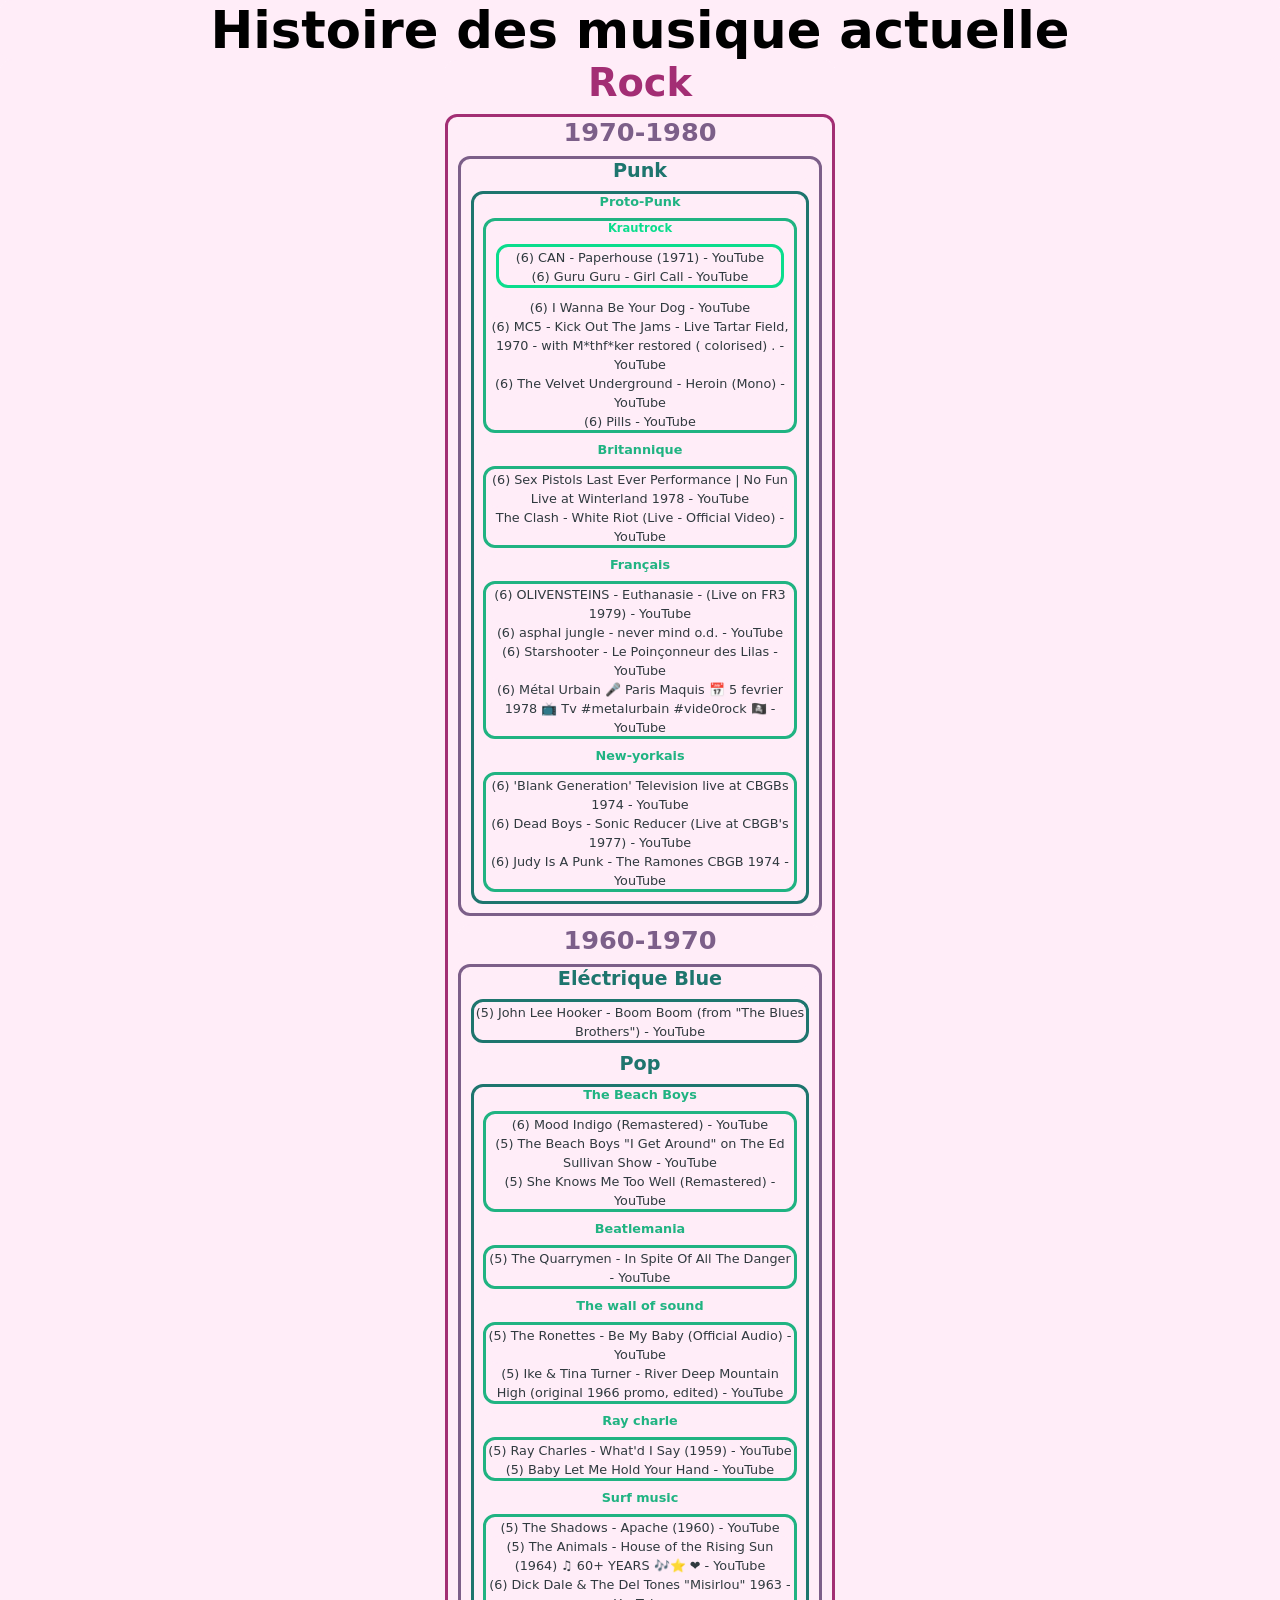
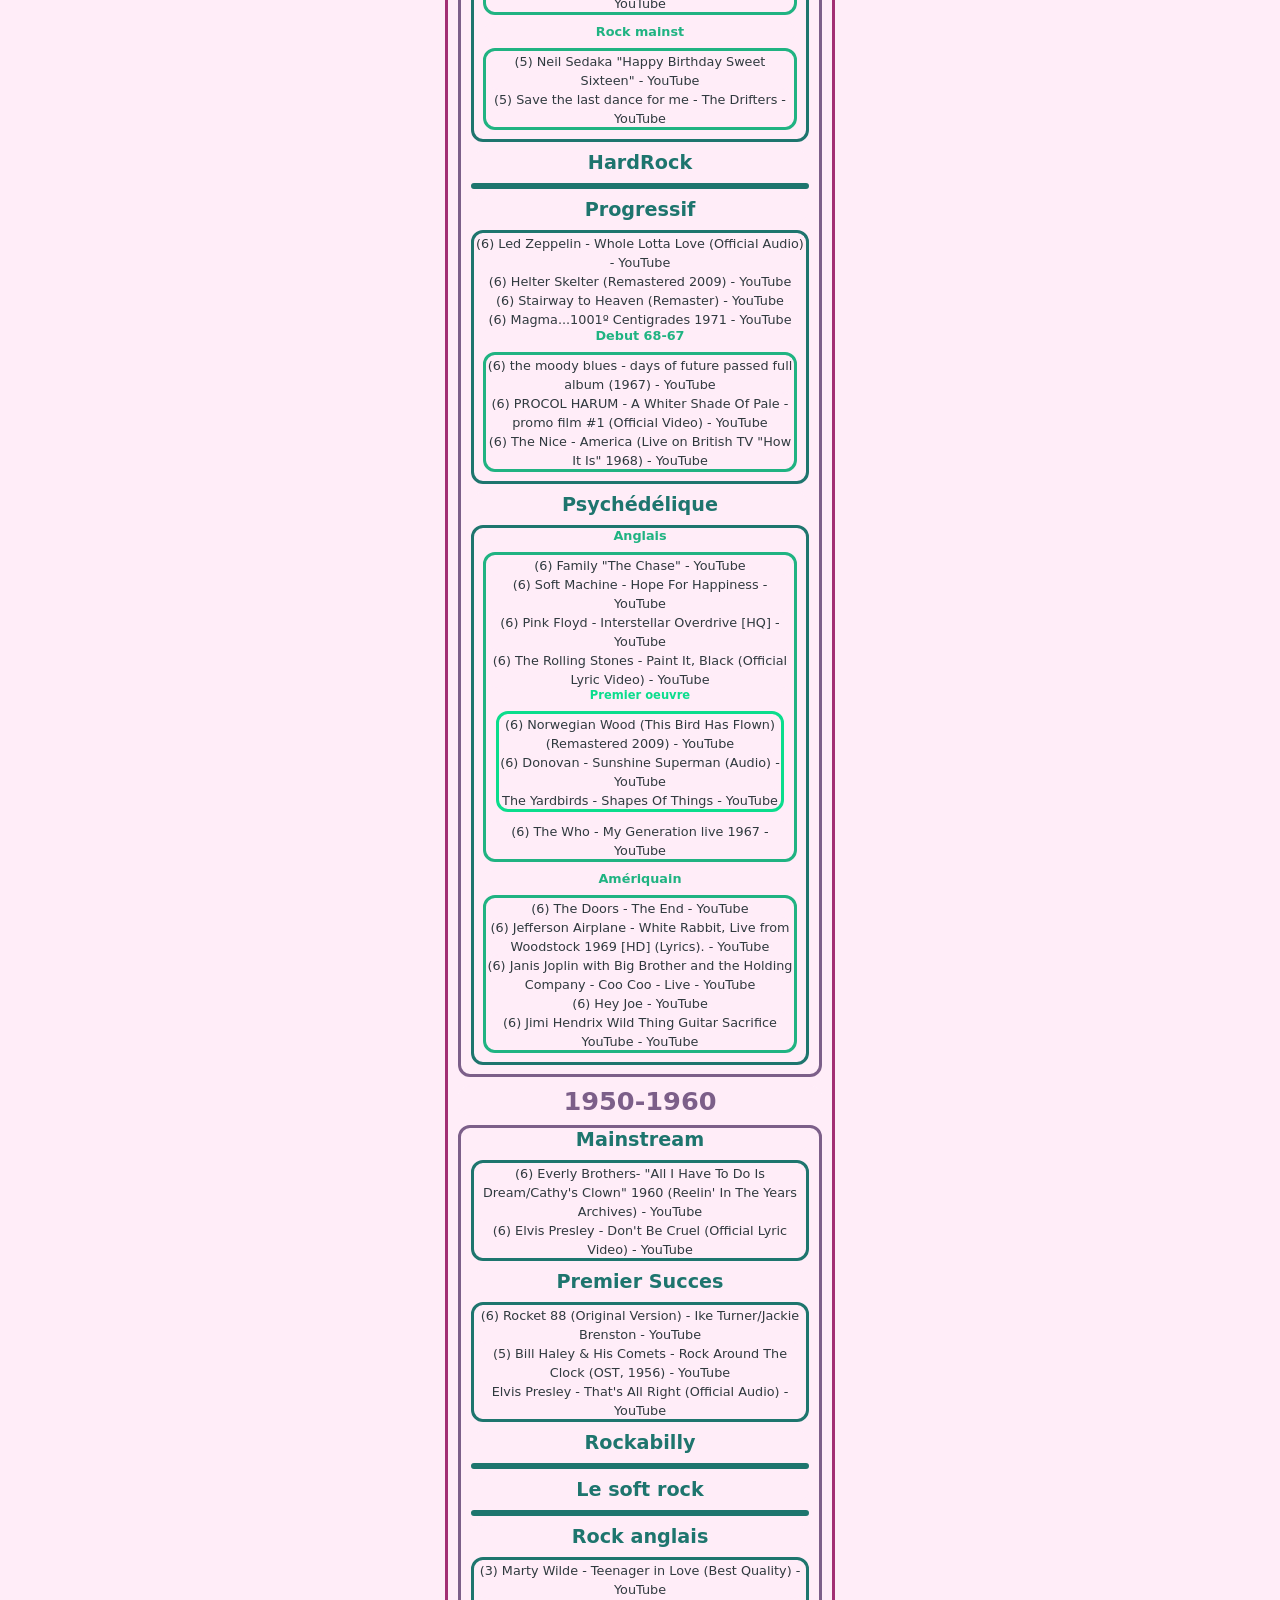
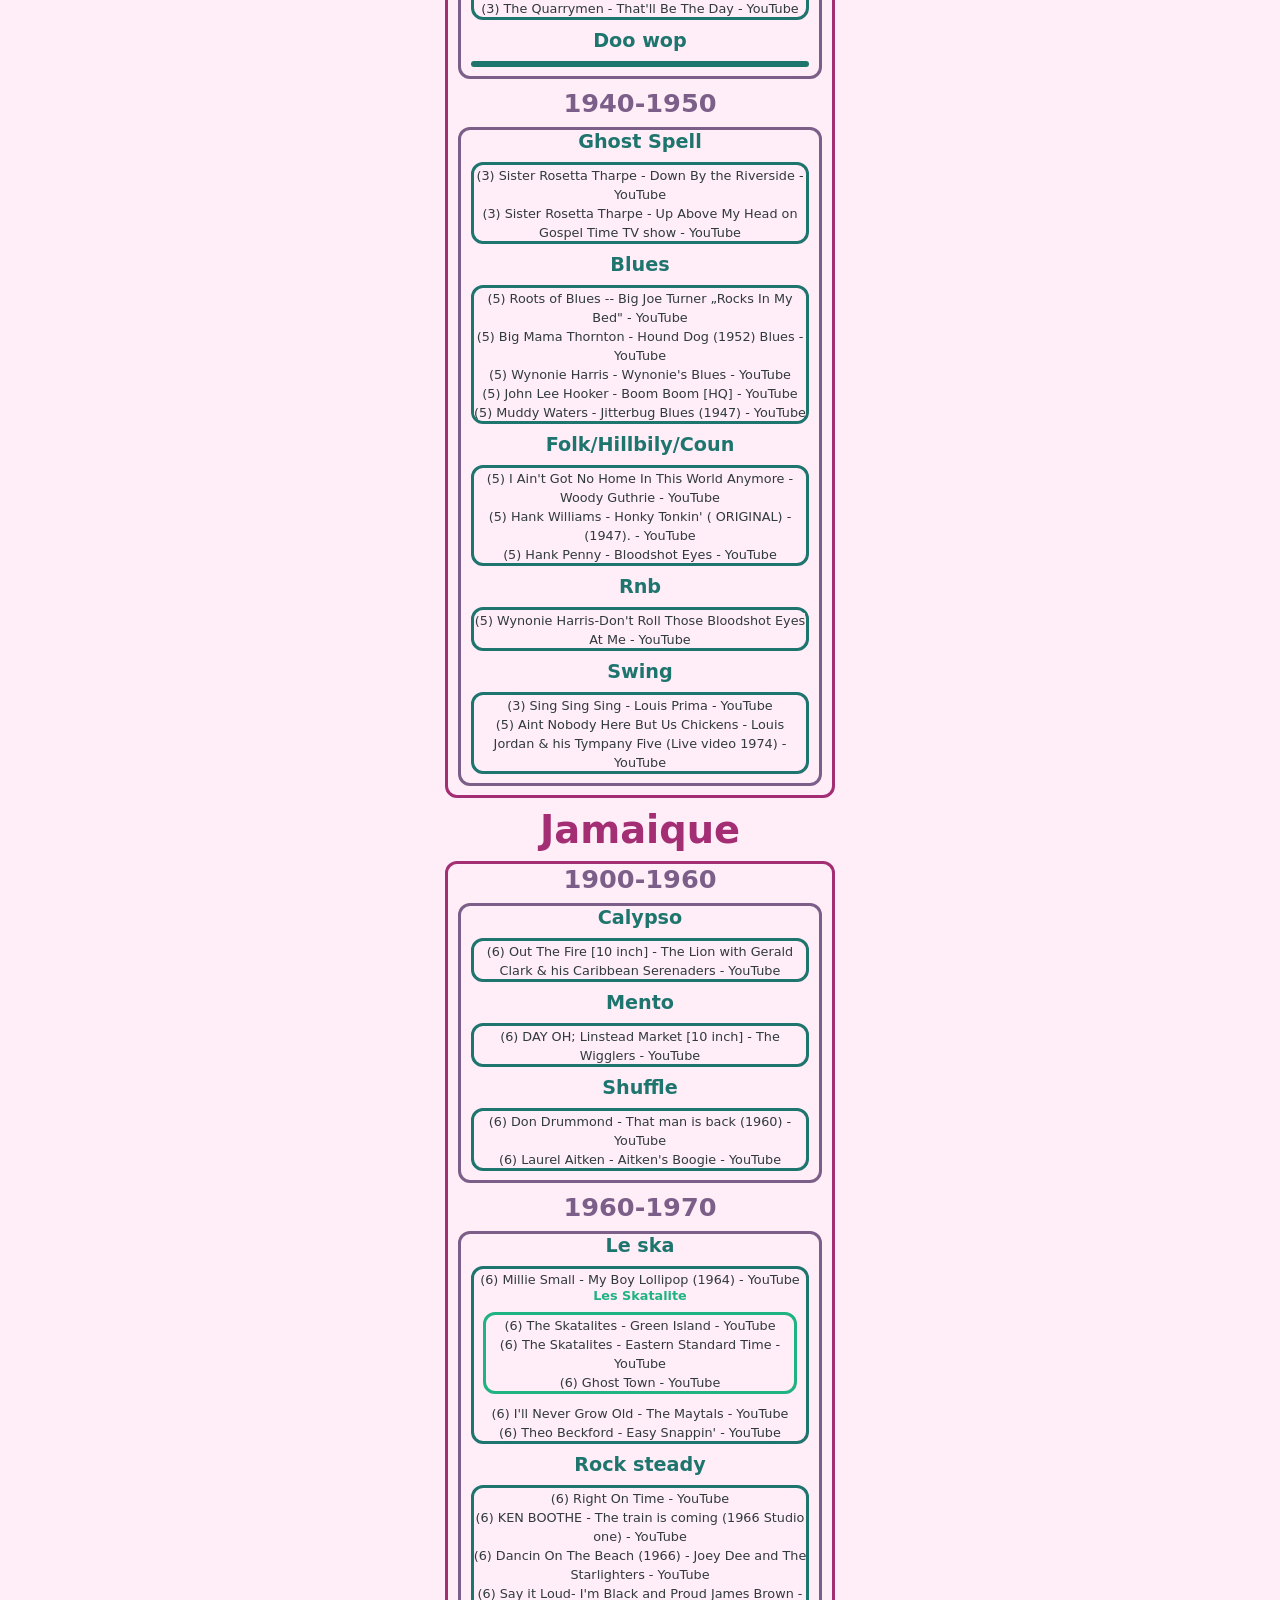
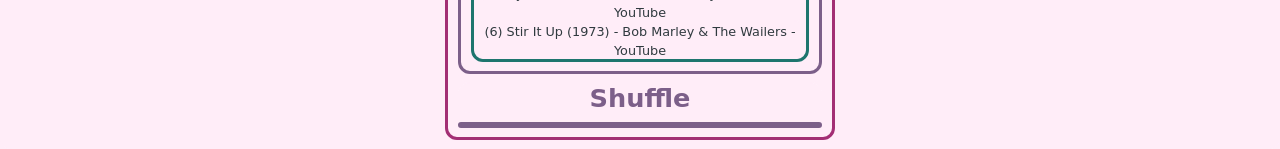
==== index.html @ d4b8c129 "new html" ====
<!DOCTYPE html>
<html lang="en">
<head>
    <meta charset="UTF-8">
    <base target="_blank">
    <meta name="viewport" content="width=device-width, initial-scale=1.0">
    <title>Musique actuelle</title>
    <link rel="stylesheet" href="styles.css">
<script src="oui.js"></script>
</head>
<body>
    <DL><p>
	<H1>Histoire des musique actuelle</H1>
	<DL><p>
		
		
		
		<DL><p>
			<DT class="oui">
			<DL><p>
				<DT ><H3>Rock</H3>
				<DL><p>
					
					<DT><H3>1970-1980</H3>
					<DL><p>
						<DT><H3>Punk</H3>
						<DL><p>
							<DT><H3>Proto-Punk</H3>
							<DL><p>
								<DT><H3>Krautrock</H3>
								<DL><p>
									<DT><A HREF="https://www.youtube.com/watch?v=LPjF4ZHuIko&list=RDLPjF4ZHuIko&start_radio=1">(6) CAN - Paperhouse (1971) - YouTube</A>
									<DT><A HREF="https://www.youtube.com/watch?v=LO-9g-ul1mQ&list=PLjKW4aqB2-6PFaFp7s1-FCT6KWrOfaRWK">(6) Guru Guru - Girl Call - YouTube</A>
								</DL><p>
								<DT><A HREF="https://www.youtube.com/watch?v=3gsWt7ey6bo&list=RD3gsWt7ey6bo&start_radio=1">(6) I Wanna Be Your Dog - YouTube</A>
								<DT><A HREF="https://www.youtube.com/watch?v=0tx8GiTFK-I&list=RD0tx8GiTFK-I&start_radio=1">(6) MC5 - Kick Out The Jams - Live Tartar Field, 1970 - with M*thf*ker restored ( colorised) . - YouTube</A>
								<DT><A HREF="https://www.youtube.com/watch?v=6xcwt9mSbYE&list=RD6xcwt9mSbYE&start_radio=1">(6) The Velvet Underground - Heroin (Mono) - YouTube</A>
								<DT><A HREF="https://www.youtube.com/watch?v=Co13TYRttSk&list=RDCo13TYRttSk&start_radio=1">(6) Pills - YouTube</A>
							</DL><p>
							<DT><H3>Britannique</H3>
							<DL><p>
								<DT><A HREF="https://www.youtube.com/watch?v=3K3uAlyNL5o&list=RD3K3uAlyNL5o&start_radio=1">(6) Sex Pistols Last Ever Performance | No Fun Live at Winterland 1978 - YouTube</A>
								<DT><A HREF="https://www.youtube.com/watch?v=zoJYM3krDWQ&list=RDzoJYM3krDWQ&start_radio=1">The Clash - White Riot (Live - Official Video) - YouTube</A>
							</DL><p>
							<DT><H3>Français</H3>
							<DL><p>
								<DT><A HREF="https://www.youtube.com/watch?v=BgVUe_62qRE&list=RDBgVUe_62qRE&start_radio=1">(6) OLIVENSTEINS - Euthanasie - (Live on FR3 1979) - YouTube</A>
								<DT><A HREF="https://www.youtube.com/watch?v=vO1DmcE_7K4&list=RDvO1DmcE_7K4&start_radio=1">(6) asphal jungle - never mind o.d. - YouTube</A>
								<DT><A HREF="https://www.youtube.com/watch?v=1_trDwNZwWE&list=RD1_trDwNZwWE&start_radio=1">(6) Starshooter - Le Poinçonneur des Lilas - YouTube</A>
								<DT><A HREF="https://www.youtube.com/watch?v=bcKT8yM5Fak&list=RDbcKT8yM5Fak&start_radio=1">(6) Métal Urbain 🎤 Paris Maquis 📅 5 fevrier 1978 📺 Tv #metalurbain #vide0rock 🏴‍☠️ - YouTube</A>
							</DL><p>
							<DT><H3>New-yorkais</H3>
							<DL><p>
								<DT><A HREF="https://www.youtube.com/watch?v=dqsDXmmaEAk&list=RDdqsDXmmaEAk&start_radio=1">(6) 'Blank Generation' Television live at CBGBs 1974 - YouTube</A>
								<DT><A HREF="https://www.youtube.com/watch?v=dJEu98LEzpc&list=RDdJEu98LEzpc&start_radio=1">(6) Dead Boys - Sonic Reducer (Live at CBGB's 1977) - YouTube</A>
								<DT><A HREF="https://www.youtube.com/watch?v=wNYjMQB1Vso">(6) Judy Is A Punk - The Ramones CBGB 1974 - YouTube</A>
							</DL><p>
						</DL><p>
					</DL><p>
					<DT><H3>1960-1970</H3>
					<DL><p>
						<DT><H3>Eléctrique Blue</H3>
						<DL><p>
							<DT><A HREF="https://www.youtube.com/watch?v=nUUyFrHERpU">(5) John Lee Hooker - Boom Boom (from &quot;The Blues Brothers&quot;) - YouTube</A>
						</DL><p>
						<DT><H3>Pop</H3>
						<DL><p>
							<DT><H3>The Beach Boys</H3>
							<DL><p>
								<DT><A HREF="https://www.youtube.com/watch?v=vwlJrNBHy18">(6) Mood Indigo (Remastered) - YouTube</A>
								<DT><A HREF="https://www.youtube.com/watch?v=ruKCw797JM4&list=RDruKCw797JM4&start_radio=1">(5) The Beach Boys &quot;I Get Around&quot; on The Ed Sullivan Show - YouTube</A>
								<DT><A HREF="https://www.youtube.com/watch?v=nxtp7pl8ijs">(5) She Knows Me Too Well (Remastered) - YouTube</A>
							</DL><p>
							<DT><H3>Beatlemania</H3>
							<DL><p>
								<DT><A HREF="https://www.youtube.com/watch?v=FDCXyq4x4Vc">(5) The Quarrymen - In Spite Of All The Danger - YouTube</A>
							</DL><p>
							<DT><H3>The wall of sound</H3>
							<DL><p>
								<DT><A HREF="https://www.youtube.com/watch?v=jSPpbOGnFgk">(5) The Ronettes - Be My Baby (Official Audio) - YouTube</A>
								<DT><A HREF="https://www.youtube.com/watch?v=uj0wPrN_Y_4">(5) Ike &amp; Tina Turner - River Deep Mountain High (original 1966 promo, edited) - YouTube</A>
							</DL><p>
							<DT><H3>Ray charle</H3>
							<DL><p>
								<DT><A HREF="https://www.youtube.com/watch?v=EPLZL4s_jtI&list=RDEPLZL4s_jtI&start_radio=1">(5) Ray Charles - What'd I Say (1959) - YouTube</A>
								<DT><A HREF="https://www.youtube.com/watch?v=bFEYFKaBV4A">(5) Baby Let Me Hold Your Hand - YouTube</A>
							</DL><p>
							<DT><H3>Surf music</H3>
							<DL><p>
								<DT><A HREF="https://www.youtube.com/watch?v=EzgbcyfJgfQ">(5) The Shadows - Apache (1960) - YouTube</A>
								<DT><A HREF="https://www.youtube.com/watch?v=4-43lLKaqBQ">(5) The Animals - House of the Rising Sun (1964) ♫ 60+ YEARS 🎶⭐ ❤ - YouTube</A>
								<DT><A HREF="https://www.youtube.com/watch?v=ZIU0RMV_II8">(6) Dick Dale &amp; The Del Tones &quot;Misirlou&quot; 1963 - YouTube</A>
							</DL><p>
							<DT><H3>Rock mainst</H3>
							<DL><p>
								<DT><A HREF="https://www.youtube.com/watch?v=5h2zp96Hzhg">(5) Neil Sedaka &quot;Happy Birthday Sweet Sixteen&quot; - YouTube</A>
								<DT><A HREF="https://www.youtube.com/watch?v=n-XQ26KePUQ">(5) Save the last dance for me - The Drifters - YouTube</A>
							</DL><p>
						</DL><p>
						<DT><H3>HardRock</H3>
						<DL><p>
						</DL><p>
						<DT><H3>Progressif</H3>
						<DL><p>
							<DT><A HREF="https://www.youtube.com/watch?v=HibBnC6SVk8&list=RDHibBnC6SVk8&start_radio=1">(6) Led Zeppelin - Whole Lotta Love (Official Audio) - YouTube</A>
							<DT><A HREF="https://www.youtube.com/watch?v=vWW2SzoAXMo&list=RDvWW2SzoAXMo&start_radio=1">(6) Helter Skelter (Remastered 2009) - YouTube</A>
							<DT><A HREF="https://www.youtube.com/watch?v=X791IzOwt3Q&list=RDX791IzOwt3Q&start_radio=1">(6) Stairway to Heaven (Remaster) - YouTube</A>
							<DT><A HREF="https://www.youtube.com/watch?v=XD14LNwu5PY&list=PLoRNXsrOuZ-VGZnUcRqeZvsgRtaIlZ_q4">(6) Magma...1001º Centigrades 1971 - YouTube</A>
							<DT><H3>Debut 68-67</H3>
							<DL><p>
								<DT><A HREF="https://www.youtube.com/watch?v=FT0-g_Tqn2k&list=RDFT0-g_Tqn2k&start_radio=1">(6) the moody blues - days of future passed full album (1967) - YouTube</A>
								<DT><A HREF="https://www.youtube.com/watch?v=z0vCwGUZe1I&list=RDz0vCwGUZe1I&start_radio=1">(6) PROCOL HARUM - A Whiter Shade Of Pale - promo film #1 (Official Video) - YouTube</A>
								<DT><A HREF="https://www.youtube.com/watch?v=Dg9jHTYZ-6U&list=RDDg9jHTYZ-6U&start_radio=1">(6) The Nice - America (Live on British TV &quot;How It Is&quot; 1968) - YouTube</A>
							</DL><p>
						</DL><p>
						<DT><H3>Psychédélique</H3>
						<DL><p>
							<DT><H3>Anglais</H3>
							<DL><p>
								<DT><A HREF="https://www.youtube.com/watch?v=t7eon07k5eg&list=PL1F6E4AF96C3F9481">(6) Family &quot;The Chase&quot; - YouTube</A>
								<DT><A HREF="https://www.youtube.com/watch?v=GsLH75HiZZM">(6) Soft Machine - Hope For Happiness - YouTube</A>
								<DT><A HREF="https://www.youtube.com/watch?v=4o2sA0vpA-4">(6) Pink Floyd - Interstellar Overdrive [HQ] - YouTube</A>
								<DT><A HREF="https://www.youtube.com/watch?v=O4irXQhgMqg&list=RDO4irXQhgMqg&start_radio=1">(6) The Rolling Stones - Paint It, Black (Official Lyric Video) - YouTube</A>
								<DT><H3>Premier oeuvre</H3>
								<DL><p>
									<DT><A HREF="https://www.youtube.com/watch?v=Y_V6y1ZCg_8&list=RDY_V6y1ZCg_8&start_radio=1">(6) Norwegian Wood (This Bird Has Flown) (Remastered 2009) - YouTube</A>
									<DT><A HREF="https://www.youtube.com/watch?v=YsX2FhBf9nY&list=RDYsX2FhBf9nY&start_radio=1">(6) Donovan - Sunshine Superman (Audio) - YouTube</A>
									<DT><A HREF="https://www.youtube.com/watch?v=Jc17DqcA6Qc&list=RDJc17DqcA6Qc&start_radio=1">The Yardbirds - Shapes Of Things - YouTube</A>
								</DL><p>
								<DT><A HREF="https://www.youtube.com/watch?v=qjN5uHRIcjM">(6) The Who - My Generation live 1967 - YouTube</A>
							</DL><p>
							<DT><H3>Amériquain</H3>
							<DL><p>
								<DT><A HREF="https://www.youtube.com/watch?v=VScSEXRwUqQ&list=RDVScSEXRwUqQ&start_radio=1">(6) The Doors - The End - YouTube</A>
								<DT><A HREF="https://www.youtube.com/watch?v=Vl89g2SwMh4">(6) Jefferson Airplane - White Rabbit, Live from Woodstock 1969 [HD] (Lyrics). - YouTube</A>
								<DT><A HREF="https://www.youtube.com/watch?v=_XtUfJ25Hk4">(6) Janis Joplin with Big Brother and the Holding Company - Coo Coo - Live - YouTube</A>
								<DT><A HREF="https://www.youtube.com/watch?v=Smp6AepJIhM&list=PL1RRNXldMeRFm7CqtN44oav-TgaWT3yt_&index=3">(6) Hey Joe - YouTube</A>
								<DT><A HREF="https://www.youtube.com/watch?v=_-7toYWFEyk">(6) Jimi Hendrix Wild Thing Guitar Sacrifice YouTube - YouTube</A>
							</DL><p>
						</DL><p>
					</DL><p>
					<DT><H3>1950-1960</H3>
					<DL><p>
						<DT><H3>Mainstream</H3>
						<DL><p>
							<DT><A HREF="https://www.youtube.com/watch?v=lTYe9eDqxe8">(6) Everly Brothers- &quot;All I Have To Do Is Dream/Cathy's Clown&quot; 1960 (Reelin' In The Years Archives) - YouTube</A>
							<DT><A HREF="https://www.youtube.com/watch?v=B2YwGBVSfFQ&list=RDB2YwGBVSfFQ&start_radio=1">(6) Elvis Presley - Don't Be Cruel (Official Lyric Video) - YouTube</A>
						</DL><p>
						<DT><H3>Premier Succes</H3>
						<DL><p>
							<DT><A HREF="https://www.youtube.com/watch?v=Gbfnh1oVTk0">(6) Rocket 88 (Original Version) - Ike Turner/Jackie Brenston - YouTube</A>
							<DT><A HREF="https://www.youtube.com/watch?v=-eJOJhwgluE">(5) Bill Haley &amp; His Comets - Rock Around The Clock (OST, 1956) - YouTube</A>
							<DT><A HREF="https://www.youtube.com/watch?v=DCP_g7X31nI&list=RDDCP_g7X31nI&start_radio=1">Elvis Presley - That's All Right (Official Audio) - YouTube</A>
						</DL><p>
						<DT><H3>Rockabilly</H3>
						<DL><p>
						</DL><p>
						<DT><H3>Le soft rock</H3>
						<DL><p>
						</DL><p>
						<DT><H3>Rock anglais</H3>
						<DL><p>
							<DT><A HREF="https://www.youtube.com/watch?v=ZaM1R6ICKCw">(3) Marty Wilde - Teenager in Love (Best Quality) - YouTube</A>
							<DT><A HREF="https://www.youtube.com/watch?v=R4_LMMKq8Hw">(3) The Quarrymen - That'll Be The Day - YouTube</A>
						</DL><p>
						<DT><H3>Doo wop</H3>
						<DL><p>
						</DL><p>
					</DL><p>
					<DT><H3>1940-1950</H3>
					<DL><p>
						<DT><H3>Ghost Spell</H3>
						<DL><p>
							<DT><A HREF="https://www.youtube.com/watch?v=4xzr_GBa8qk">(3) Sister Rosetta Tharpe - Down By the Riverside - YouTube</A>
							<DT><A HREF="https://www.youtube.com/watch?v=JeaBNAXfHfQ&list=PLiA2vxCGnGFyT0jBMIk8LN-d80q8lV6-V&index=4">(3) Sister Rosetta Tharpe - Up Above My Head on Gospel Time TV show - YouTube</A>
						</DL><p>
						<DT><H3>Blues</H3>
						<DL><p>
							<DT><A HREF="https://www.youtube.com/watch?v=_SwDP8bW1Xg">(5) Roots of Blues -- Big Joe Turner „Rocks In My Bed&quot; - YouTube</A>
							<DT><A HREF="https://www.youtube.com/watch?v=yoHDrzw-RPg">(5) Big Mama Thornton - Hound Dog (1952) Blues - YouTube</A>
							<DT><A HREF="https://www.youtube.com/watch?v=YvXuKdMZo4Q">(5) Wynonie Harris - Wynonie's Blues - YouTube</A>
							<DT><A HREF="https://www.youtube.com/watch?v=X70VMrH3yBg">(5) John Lee Hooker - Boom Boom [HQ] - YouTube</A>
							<DT><A HREF="https://www.youtube.com/watch?v=J4ZE3B2e8CM">(5) Muddy Waters - Jitterbug Blues (1947) - YouTube</A>
						</DL><p>
						<DT><H3>Folk/Hillbily/Coun</H3>
						<DL><p>
							<DT><A HREF="https://www.youtube.com/watch?v=GTnVMulDTYA">(5) I Ain't Got No Home In This World Anymore - Woody Guthrie - YouTube</A>
							<DT><A HREF="https://www.youtube.com/watch?v=OsH3C94b4IU">(5) Hank Williams - Honky Tonkin' ( ORIGINAL) - (1947). - YouTube</A>
							<DT><A HREF="https://www.youtube.com/watch?v=q-YBOsTcg_I&t=29s">(5) Hank Penny - Bloodshot Eyes - YouTube</A>
						</DL><p>
						<DT><H3>Rnb</H3>
						<DL><p>
							<DT><A HREF="https://www.youtube.com/watch?v=xR_A4Su-TrI">(5) Wynonie Harris-Don't Roll Those Bloodshot Eyes At Me - YouTube</A>
						</DL><p>
						<DT><H3>Swing</H3>
						<DL><p>
							<DT><A HREF="https://www.youtube.com/watch?v=WGM2HPM6BDc">(3) Sing Sing Sing - Louis Prima - YouTube</A>
							<DT><A HREF="https://www.youtube.com/watch?v=KUNQl5sanHM&list=RDKUNQl5sanHM&start_radio=1">(5) Aint Nobody Here But Us Chickens - Louis Jordan &amp; his Tympany Five (Live video 1974) - YouTube</A>
						</DL><p>
					</DL><p>
				</DL><p>
				<DT class="non"><H3>Jamaique</H3>
				<DL><p>
					<DT><H3>1900-1960</H3>
					<DL><p>
						<DT><H3>Calypso</H3>
						<DL><p>
							<DT><A HREF="https://www.youtube.com/watch?v=mZsfnPeaFDQ">(6) Out The Fire [10 inch] - The Lion with Gerald Clark &amp; his Caribbean Serenaders - YouTube</A>
						</DL><p>
						<DT><H3>Mento</H3>
						<DL><p>
							<DT><A HREF="https://www.youtube.com/watch?v=lDqe3iYkUuU&list=RDlDqe3iYkUuU&start_radio=1">(6) DAY OH; Linstead Market [10 inch] - The Wigglers - YouTube</A>
						</DL><p>
						<DT><H3>Shuffle</H3>
						<DL><p>
							<DT><A HREF="https://www.youtube.com/watch?v=A9YidQmGN0Q">(6) Don Drummond - That man is back (1960) - YouTube</A>
							<DT><A HREF="https://www.youtube.com/watch?v=FZPFKx-efyQ">(6) Laurel Aitken - Aitken's Boogie - YouTube</A>
						</DL><p>
					</DL><p>
					<DT><H3>1960-1970</H3>
					<DL><p>
						<DT><H3>Le ska</H3>
						<DL><p>
							<DT><A HREF="https://www.youtube.com/watch?v=RSNdPlSKfV0&list=RDRSNdPlSKfV0&start_radio=1">(6) Millie Small - My Boy Lollipop (1964) - YouTube</A>
							<DT><H3>Les Skatalite</H3>
							<DL><p>
								<DT><A HREF="https://www.youtube.com/watch?v=PGn6uoe1nGI&list=RDPGn6uoe1nGI&start_radio=1">(6) The Skatalites - Green Island - YouTube</A>
								<DT><A HREF="https://www.youtube.com/watch?v=ANpdZkKJCUM&list=RDANpdZkKJCUM&start_radio=1">(6) The Skatalites - Eastern Standard Time - YouTube</A>
								<DT><A HREF="https://www.youtube.com/watch?v=RuovjSI4Opc&list=RDRuovjSI4Opc&start_radio=1">(6) Ghost Town - YouTube</A>
							</DL><p>
							<DT><A HREF="https://www.youtube.com/watch?v=s0o6HdaPIFM">(6) I'll Never Grow Old - The Maytals - YouTube</A>
							<DT><A HREF="https://www.youtube.com/watch?v=xQZOFE2SoRA&list=RDxQZOFE2SoRA&start_radio=1">(6) Theo Beckford - Easy Snappin' - YouTube</A>
						</DL><p>
						<DT><H3>Rock steady</H3>
						<DL><p>
							<DT><A HREF="https://www.youtube.com/watch?v=lPnsaiHXXBU&list=RDlPnsaiHXXBU&start_radio=1">(6) Right On Time - YouTube</A>
							<DT><A HREF="https://www.youtube.com/watch?v=LALHEEtr4jo&list=RDLALHEEtr4jo&start_radio=1">(6) KEN BOOTHE - The train is coming (1966 Studio one) - YouTube</A>
							<DT><A HREF="https://www.youtube.com/watch?v=MnTluRWJH20&list=RDMnTluRWJH20&start_radio=1">(6) Dancin On The Beach (1966) - Joey Dee and The Starlighters - YouTube</A>
							<DT><A HREF="https://www.youtube.com/watch?v=4hj1iWqoYEc&list=RD4hj1iWqoYEc&start_radio=1">(6) Say it Loud- I'm Black and Proud James Brown - YouTube</A>
							<DT><A HREF="https://www.youtube.com/watch?v=1hwL3S3Gtzs&list=RD1hwL3S3Gtzs&start_radio=1">(6) Stir It Up (1973) - Bob Marley &amp; The Wailers - YouTube</A>
						</DL><p>
					</DL><p>
					<DT><H3>Shuffle</H3>
					<DL><p>
					</DL><p>
				</DL><p>
			</DL><p>
			
		</DL><p>
	</DL><p>
	
	
</DL><p>
    
</body>
</html>
---- styles.css ----
* { 
    border: 0;
    margin: 0;
    font-family: system-ui;
    border-radius: 12px;
    background-color: rgb(255, 237, 248);

    
}

dl{
    
    text-align: center;
    align-items: center;
    justify-content: center;
    
}
a {
    color: rgb(48, 58, 63);
    font-size: 1vw;
    text-decoration: none;
    transition: 0.2s;

}
a:hover{
  
  color: rgb(71, 187, 255);
}
h1{
    font-size: 4vw;
}




DL DL DL DL > DT > H3 {
  font-size: 3vw;
  
  color:  #a32e74;
}
DL DL DL DL DL  > DT > H3 {
  font-size: 2vw;
  color: #7c5f89;
}
DL DL DL DL DL DL  > DT > H3 {
  font-size: 1.5vw;
  color: #1e756e;
}
DL DL DL DL DL DL DL > DT > H3 {
  font-size: 1vw;
  color:  #20b382;

}
DL DL DL DL DL DL DL DL > DT > H3 {
   font-size: 0.9vw;
  color:  #0bdd8d;
}

DL DL DL DL DL  > DT  {
  display: inline-block;
  align-items: center;
  justify-content: center;
}

.oui{
    display: inline-block;
    align-items: center;
    justify-content: center;

}


DL DL DL DL DL    {
    
    width: 30vw;
    margin-top: 1vh;
    margin-bottom: 1vh;
  border: 3px solid  #a32e74;
}
DL DL DL DL DL DL   {
    width: 28vw;
  border: 3px  solid #7c5f89;
}
DL DL DL DL DL DL DL  {
    width: 26vw;
  border: 3px  solid #1e756e;
}
DL DL DL DL DL DL DL DL  {
    width: 24vw;
  border: 3px  solid  #20b382;
}
DL DL DL DL DL DL DL DL DL  {
    width: 22vw;
  border: 3px  solid  #0bdd8d;
}
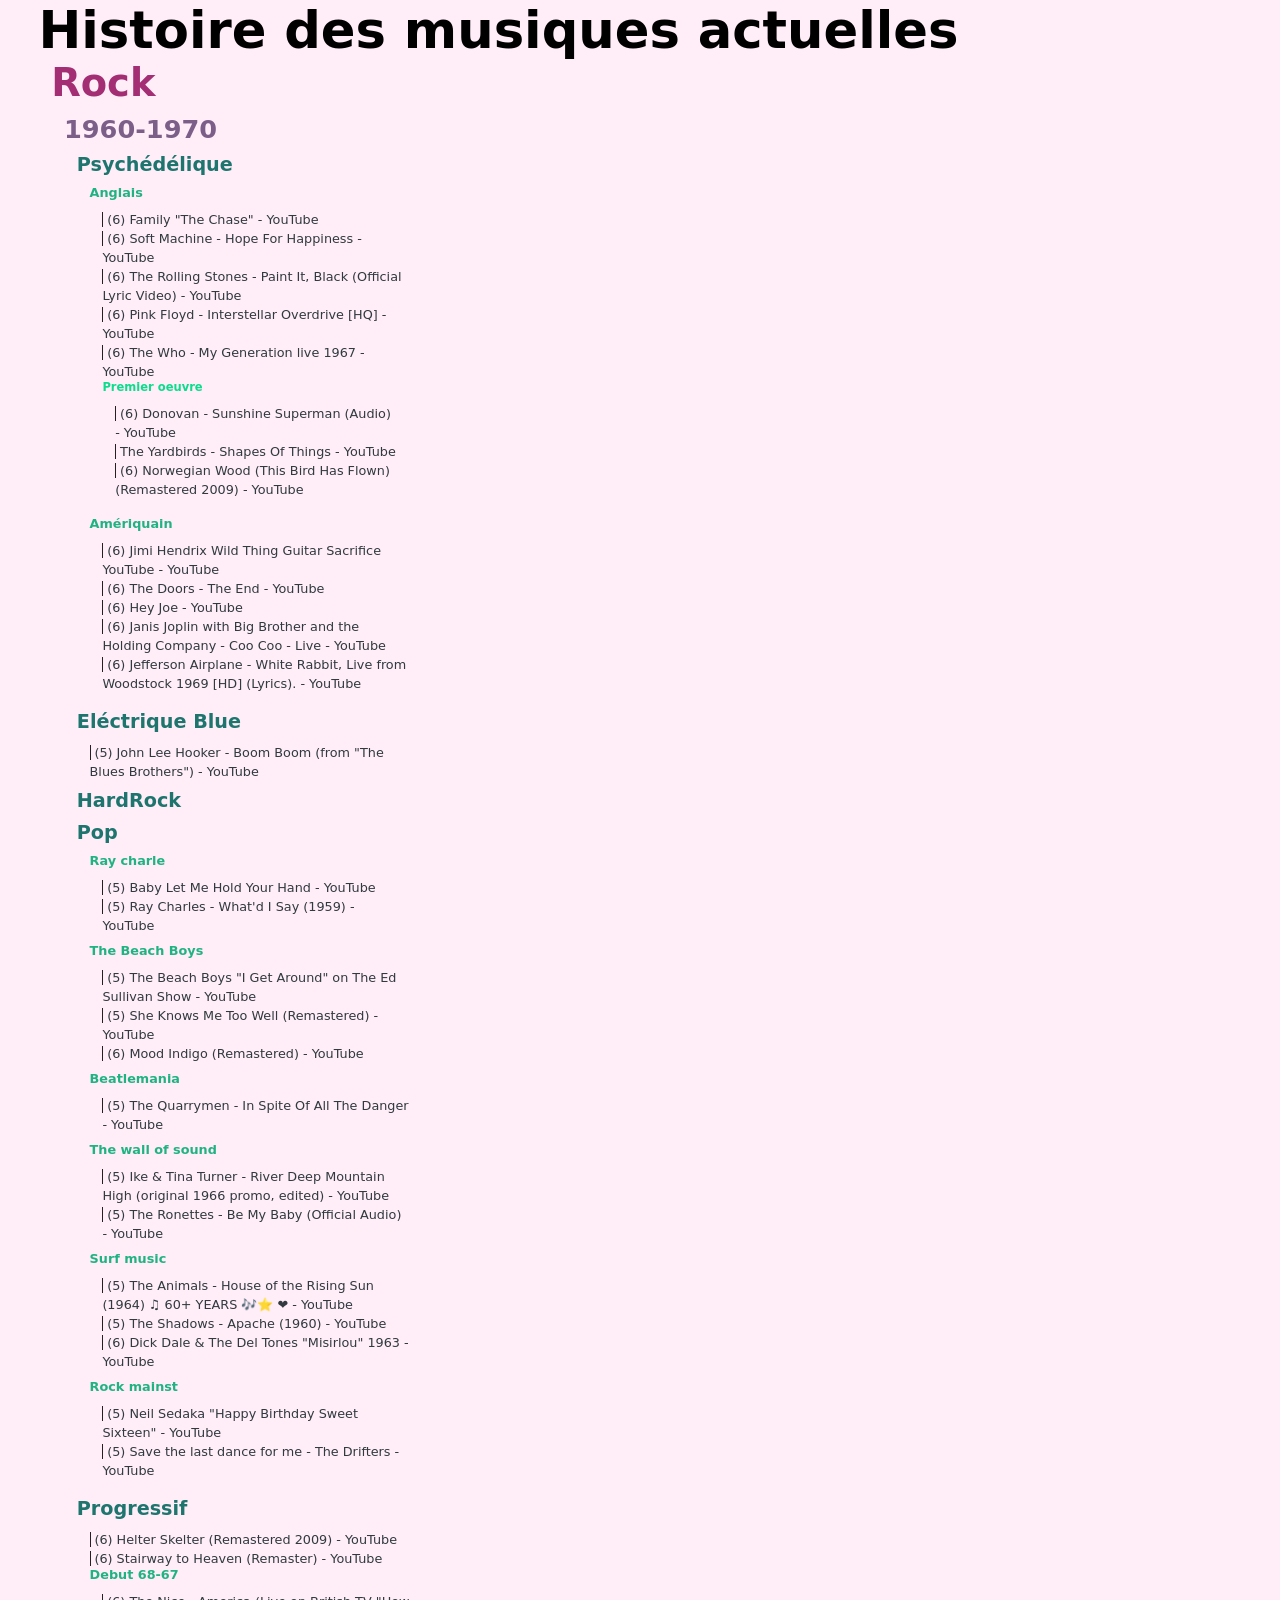
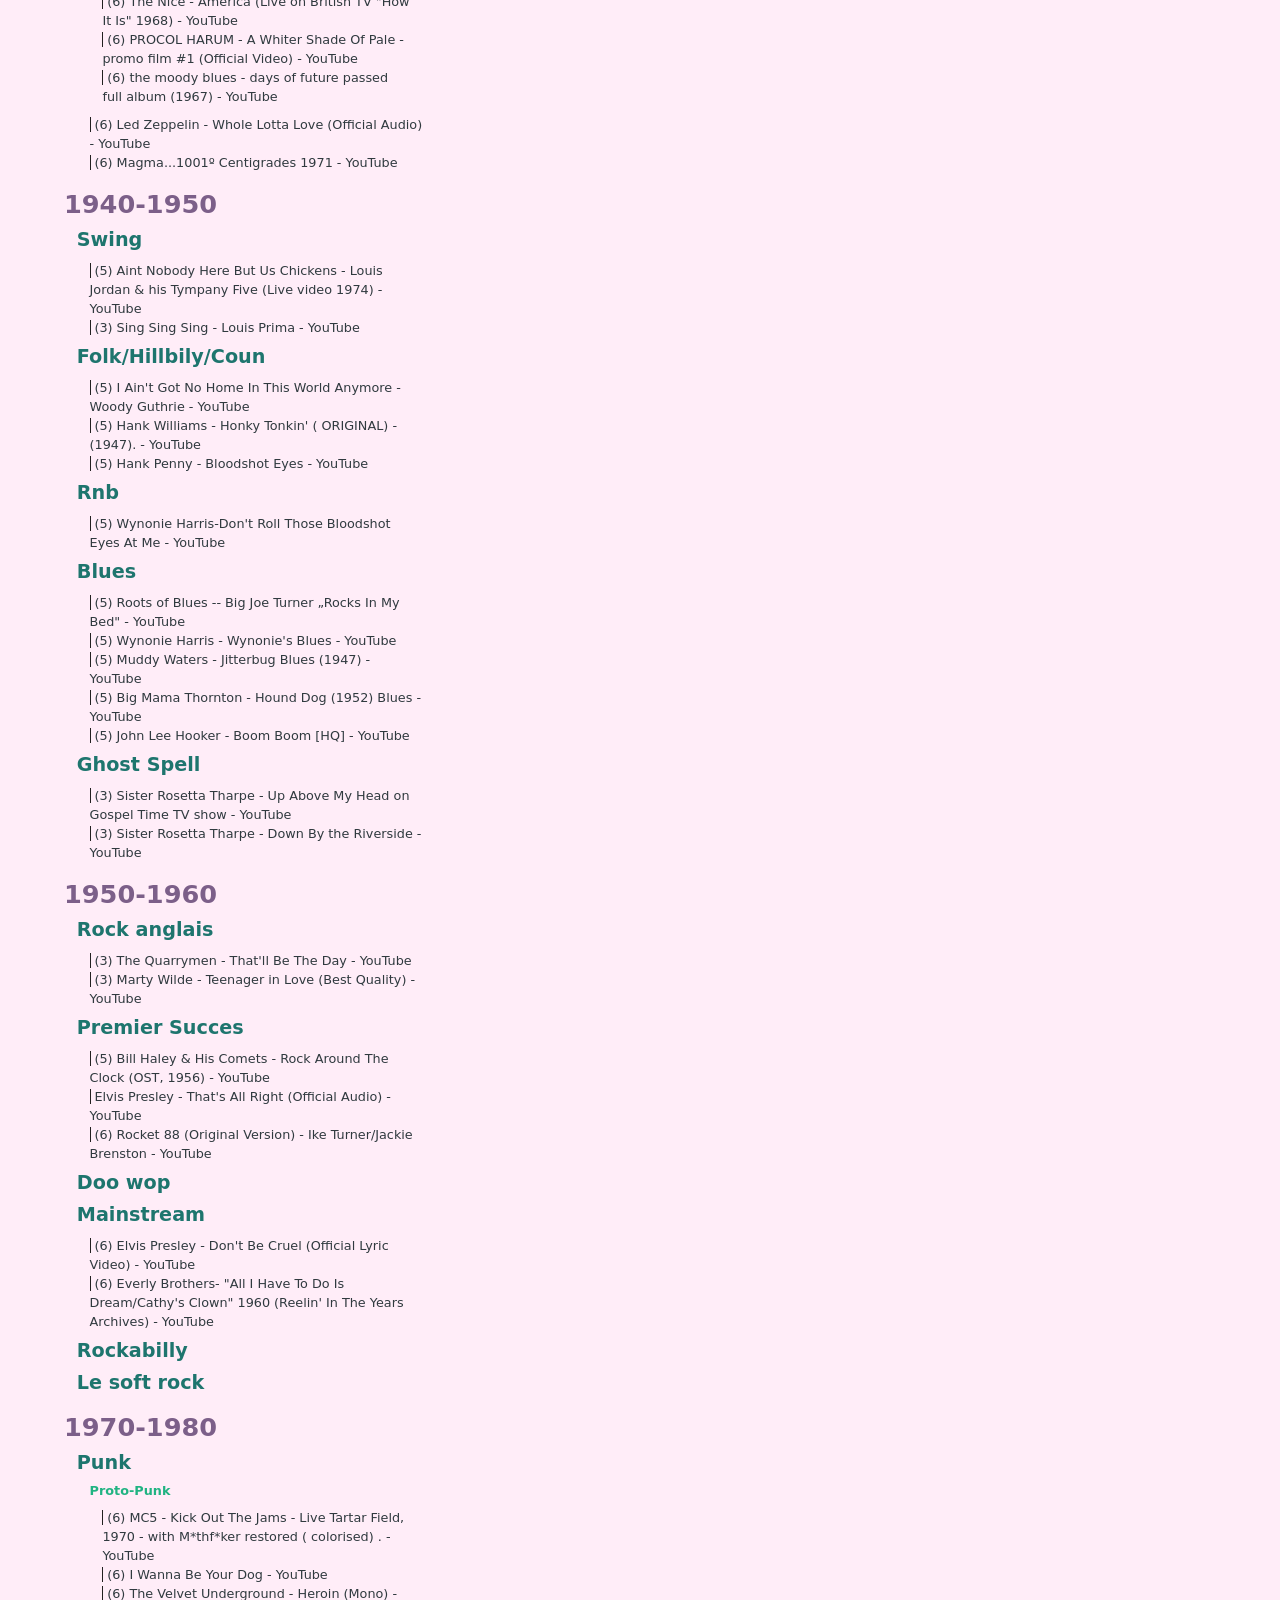
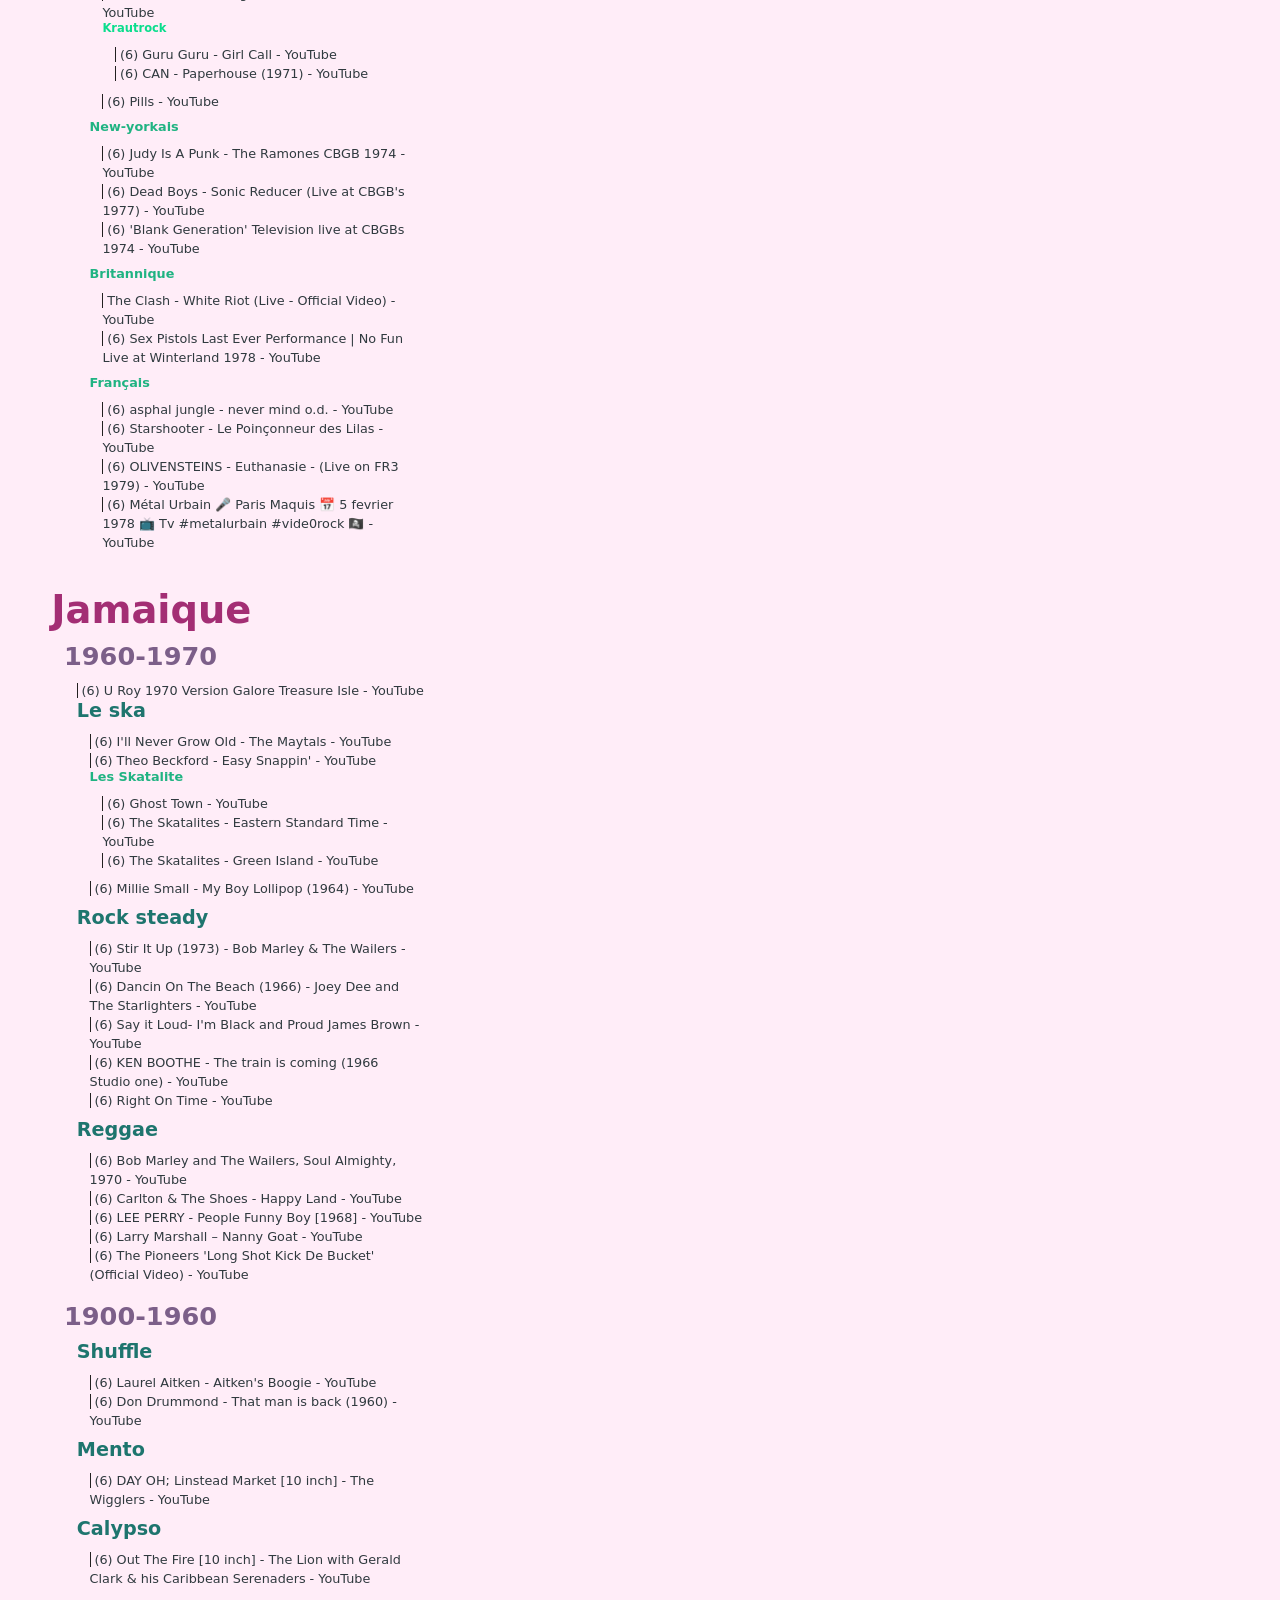
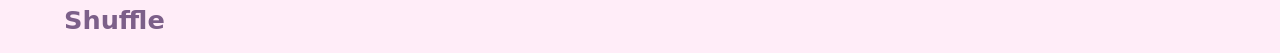
==== commit 3ae9c02d: "debut du responsive et ajout du raggae" ====
--- a/index.html
+++ b/index.html
@@ -10,66 +10,60 @@
 </head>
 <body>
     <DL><p>
-	<H1>Histoire des musique actuelle</H1>
+	<DT>
 	<DL><p>
-		
-		
-		
+		<DT>
 		<DL><p>
-			<DT class="oui">
+			<DT><H1>Histoire des musiques actuelles</H1>
 			<DL><p>
-				<DT ><H3>Rock</H3>
+				<DT><H3>Rock</H3>
 				<DL><p>
-					
-					<DT><H3>1970-1980</H3>
-					<DL><p>
-						<DT><H3>Punk</H3>
-						<DL><p>
-							<DT><H3>Proto-Punk</H3>
-							<DL><p>
-								<DT><H3>Krautrock</H3>
+					<DT><H3>1960-1970</H3>
+					<DL><p>
+						<DT><H3>Psychédélique</H3>
+						<DL><p>
+							<DT><H3>Anglais</H3>
+							<DL><p>
+								<DT><A HREF="https://www.youtube.com/watch?v=t7eon07k5eg&list=PL1F6E4AF96C3F9481">(6) Family &quot;The Chase&quot; - YouTube</A>
+								<DT><A HREF="https://www.youtube.com/watch?v=GsLH75HiZZM">(6) Soft Machine - Hope For Happiness - YouTube</A>
+								<DT><A HREF="https://www.youtube.com/watch?v=O4irXQhgMqg&list=RDO4irXQhgMqg&start_radio=1">(6) The Rolling Stones - Paint It, Black (Official Lyric Video) - YouTube</A>
+								<DT><A HREF="https://www.youtube.com/watch?v=4o2sA0vpA-4">(6) Pink Floyd - Interstellar Overdrive [HQ] - YouTube</A>
+								<DT><A HREF="https://www.youtube.com/watch?v=qjN5uHRIcjM">(6) The Who - My Generation live 1967 - YouTube</A>
+								<DT><H3>Premier oeuvre</H3>
 								<DL><p>
-									<DT><A HREF="https://www.youtube.com/watch?v=LPjF4ZHuIko&list=RDLPjF4ZHuIko&start_radio=1">(6) CAN - Paperhouse (1971) - YouTube</A>
-									<DT><A HREF="https://www.youtube.com/watch?v=LO-9g-ul1mQ&list=PLjKW4aqB2-6PFaFp7s1-FCT6KWrOfaRWK">(6) Guru Guru - Girl Call - YouTube</A>
+									<DT><A HREF="https://www.youtube.com/watch?v=YsX2FhBf9nY&list=RDYsX2FhBf9nY&start_radio=1">(6) Donovan - Sunshine Superman (Audio) - YouTube</A>
+									<DT><A HREF="https://www.youtube.com/watch?v=Jc17DqcA6Qc&list=RDJc17DqcA6Qc&start_radio=1">The Yardbirds - Shapes Of Things - YouTube</A>
+									<DT><A HREF="https://www.youtube.com/watch?v=Y_V6y1ZCg_8&list=RDY_V6y1ZCg_8&start_radio=1">(6) Norwegian Wood (This Bird Has Flown) (Remastered 2009) - YouTube</A>
 								</DL><p>
-								<DT><A HREF="https://www.youtube.com/watch?v=3gsWt7ey6bo&list=RD3gsWt7ey6bo&start_radio=1">(6) I Wanna Be Your Dog - YouTube</A>
-								<DT><A HREF="https://www.youtube.com/watch?v=0tx8GiTFK-I&list=RD0tx8GiTFK-I&start_radio=1">(6) MC5 - Kick Out The Jams - Live Tartar Field, 1970 - with M*thf*ker restored ( colorised) . - YouTube</A>
-								<DT><A HREF="https://www.youtube.com/watch?v=6xcwt9mSbYE&list=RD6xcwt9mSbYE&start_radio=1">(6) The Velvet Underground - Heroin (Mono) - YouTube</A>
-								<DT><A HREF="https://www.youtube.com/watch?v=Co13TYRttSk&list=RDCo13TYRttSk&start_radio=1">(6) Pills - YouTube</A>
-							</DL><p>
-							<DT><H3>Britannique</H3>
-							<DL><p>
-								<DT><A HREF="https://www.youtube.com/watch?v=3K3uAlyNL5o&list=RD3K3uAlyNL5o&start_radio=1">(6) Sex Pistols Last Ever Performance | No Fun Live at Winterland 1978 - YouTube</A>
-								<DT><A HREF="https://www.youtube.com/watch?v=zoJYM3krDWQ&list=RDzoJYM3krDWQ&start_radio=1">The Clash - White Riot (Live - Official Video) - YouTube</A>
-							</DL><p>
-							<DT><H3>Français</H3>
-							<DL><p>
-								<DT><A HREF="https://www.youtube.com/watch?v=BgVUe_62qRE&list=RDBgVUe_62qRE&start_radio=1">(6) OLIVENSTEINS - Euthanasie - (Live on FR3 1979) - YouTube</A>
-								<DT><A HREF="https://www.youtube.com/watch?v=vO1DmcE_7K4&list=RDvO1DmcE_7K4&start_radio=1">(6) asphal jungle - never mind o.d. - YouTube</A>
-								<DT><A HREF="https://www.youtube.com/watch?v=1_trDwNZwWE&list=RD1_trDwNZwWE&start_radio=1">(6) Starshooter - Le Poinçonneur des Lilas - YouTube</A>
-								<DT><A HREF="https://www.youtube.com/watch?v=bcKT8yM5Fak&list=RDbcKT8yM5Fak&start_radio=1">(6) Métal Urbain 🎤 Paris Maquis 📅 5 fevrier 1978 📺 Tv #metalurbain #vide0rock 🏴‍☠️ - YouTube</A>
-							</DL><p>
-							<DT><H3>New-yorkais</H3>
-							<DL><p>
-								<DT><A HREF="https://www.youtube.com/watch?v=dqsDXmmaEAk&list=RDdqsDXmmaEAk&start_radio=1">(6) 'Blank Generation' Television live at CBGBs 1974 - YouTube</A>
-								<DT><A HREF="https://www.youtube.com/watch?v=dJEu98LEzpc&list=RDdJEu98LEzpc&start_radio=1">(6) Dead Boys - Sonic Reducer (Live at CBGB's 1977) - YouTube</A>
-								<DT><A HREF="https://www.youtube.com/watch?v=wNYjMQB1Vso">(6) Judy Is A Punk - The Ramones CBGB 1974 - YouTube</A>
-							</DL><p>
-						</DL><p>
-					</DL><p>
-					<DT><H3>1960-1970</H3>
-					<DL><p>
+							</DL><p>
+							<DT><H3>Amériquain</H3>
+							<DL><p>
+								<DT><A HREF="https://www.youtube.com/watch?v=_-7toYWFEyk">(6) Jimi Hendrix Wild Thing Guitar Sacrifice YouTube - YouTube</A>
+								<DT><A HREF="https://www.youtube.com/watch?v=VScSEXRwUqQ&list=RDVScSEXRwUqQ&start_radio=1">(6) The Doors - The End - YouTube</A>
+								<DT><A HREF="https://www.youtube.com/watch?v=Smp6AepJIhM&list=PL1RRNXldMeRFm7CqtN44oav-TgaWT3yt_&index=3">(6) Hey Joe - YouTube</A>
+								<DT><A HREF="https://www.youtube.com/watch?v=_XtUfJ25Hk4">(6) Janis Joplin with Big Brother and the Holding Company - Coo Coo - Live - YouTube</A>
+								<DT><A HREF="https://www.youtube.com/watch?v=Vl89g2SwMh4">(6) Jefferson Airplane - White Rabbit, Live from Woodstock 1969 [HD] (Lyrics). - YouTube</A>
+							</DL><p>
+						</DL><p>
 						<DT><H3>Eléctrique Blue</H3>
 						<DL><p>
 							<DT><A HREF="https://www.youtube.com/watch?v=nUUyFrHERpU">(5) John Lee Hooker - Boom Boom (from &quot;The Blues Brothers&quot;) - YouTube</A>
 						</DL><p>
+						<DT><H3>HardRock</H3>
+						<DL><p>
+						</DL><p>
 						<DT><H3>Pop</H3>
 						<DL><p>
+							<DT><H3>Ray charle</H3>
+							<DL><p>
+								<DT><A HREF="https://www.youtube.com/watch?v=bFEYFKaBV4A">(5) Baby Let Me Hold Your Hand - YouTube</A>
+								<DT><A HREF="https://www.youtube.com/watch?v=EPLZL4s_jtI&list=RDEPLZL4s_jtI&start_radio=1">(5) Ray Charles - What'd I Say (1959) - YouTube</A>
+							</DL><p>
 							<DT><H3>The Beach Boys</H3>
 							<DL><p>
-								<DT><A HREF="https://www.youtube.com/watch?v=vwlJrNBHy18">(6) Mood Indigo (Remastered) - YouTube</A>
 								<DT><A HREF="https://www.youtube.com/watch?v=ruKCw797JM4&list=RDruKCw797JM4&start_radio=1">(5) The Beach Boys &quot;I Get Around&quot; on The Ed Sullivan Show - YouTube</A>
 								<DT><A HREF="https://www.youtube.com/watch?v=nxtp7pl8ijs">(5) She Knows Me Too Well (Remastered) - YouTube</A>
+								<DT><A HREF="https://www.youtube.com/watch?v=vwlJrNBHy18">(6) Mood Indigo (Remastered) - YouTube</A>
 							</DL><p>
 							<DT><H3>Beatlemania</H3>
 							<DL><p>
@@ -77,18 +71,13 @@
 							</DL><p>
 							<DT><H3>The wall of sound</H3>
 							<DL><p>
+								<DT><A HREF="https://www.youtube.com/watch?v=uj0wPrN_Y_4">(5) Ike &amp; Tina Turner - River Deep Mountain High (original 1966 promo, edited) - YouTube</A>
 								<DT><A HREF="https://www.youtube.com/watch?v=jSPpbOGnFgk">(5) The Ronettes - Be My Baby (Official Audio) - YouTube</A>
-								<DT><A HREF="https://www.youtube.com/watch?v=uj0wPrN_Y_4">(5) Ike &amp; Tina Turner - River Deep Mountain High (original 1966 promo, edited) - YouTube</A>
-							</DL><p>
-							<DT><H3>Ray charle</H3>
-							<DL><p>
-								<DT><A HREF="https://www.youtube.com/watch?v=EPLZL4s_jtI&list=RDEPLZL4s_jtI&start_radio=1">(5) Ray Charles - What'd I Say (1959) - YouTube</A>
-								<DT><A HREF="https://www.youtube.com/watch?v=bFEYFKaBV4A">(5) Baby Let Me Hold Your Hand - YouTube</A>
 							</DL><p>
 							<DT><H3>Surf music</H3>
 							<DL><p>
+								<DT><A HREF="https://www.youtube.com/watch?v=4-43lLKaqBQ">(5) The Animals - House of the Rising Sun (1964) ♫ 60+ YEARS 🎶⭐ ❤ - YouTube</A>
 								<DT><A HREF="https://www.youtube.com/watch?v=EzgbcyfJgfQ">(5) The Shadows - Apache (1960) - YouTube</A>
-								<DT><A HREF="https://www.youtube.com/watch?v=4-43lLKaqBQ">(5) The Animals - House of the Rising Sun (1964) ♫ 60+ YEARS 🎶⭐ ❤ - YouTube</A>
 								<DT><A HREF="https://www.youtube.com/watch?v=ZIU0RMV_II8">(6) Dick Dale &amp; The Del Tones &quot;Misirlou&quot; 1963 - YouTube</A>
 							</DL><p>
 							<DT><H3>Rock mainst</H3>
@@ -97,90 +86,26 @@
 								<DT><A HREF="https://www.youtube.com/watch?v=n-XQ26KePUQ">(5) Save the last dance for me - The Drifters - YouTube</A>
 							</DL><p>
 						</DL><p>
-						<DT><H3>HardRock</H3>
-						<DL><p>
-						</DL><p>
 						<DT><H3>Progressif</H3>
 						<DL><p>
-							<DT><A HREF="https://www.youtube.com/watch?v=HibBnC6SVk8&list=RDHibBnC6SVk8&start_radio=1">(6) Led Zeppelin - Whole Lotta Love (Official Audio) - YouTube</A>
 							<DT><A HREF="https://www.youtube.com/watch?v=vWW2SzoAXMo&list=RDvWW2SzoAXMo&start_radio=1">(6) Helter Skelter (Remastered 2009) - YouTube</A>
 							<DT><A HREF="https://www.youtube.com/watch?v=X791IzOwt3Q&list=RDX791IzOwt3Q&start_radio=1">(6) Stairway to Heaven (Remaster) - YouTube</A>
+							<DT><H3>Debut 68-67</H3>
+							<DL><p>
+								<DT><A HREF="https://www.youtube.com/watch?v=Dg9jHTYZ-6U&list=RDDg9jHTYZ-6U&start_radio=1">(6) The Nice - America (Live on British TV &quot;How It Is&quot; 1968) - YouTube</A>
+								<DT><A HREF="https://www.youtube.com/watch?v=z0vCwGUZe1I&list=RDz0vCwGUZe1I&start_radio=1">(6) PROCOL HARUM - A Whiter Shade Of Pale - promo film #1 (Official Video) - YouTube</A>
+								<DT><A HREF="https://www.youtube.com/watch?v=FT0-g_Tqn2k&list=RDFT0-g_Tqn2k&start_radio=1">(6) the moody blues - days of future passed full album (1967) - YouTube</A>
+							</DL><p>
+							<DT><A HREF="https://www.youtube.com/watch?v=HibBnC6SVk8&list=RDHibBnC6SVk8&start_radio=1">(6) Led Zeppelin - Whole Lotta Love (Official Audio) - YouTube</A>
 							<DT><A HREF="https://www.youtube.com/watch?v=XD14LNwu5PY&list=PLoRNXsrOuZ-VGZnUcRqeZvsgRtaIlZ_q4">(6) Magma...1001º Centigrades 1971 - YouTube</A>
-							<DT><H3>Debut 68-67</H3>
-							<DL><p>
-								<DT><A HREF="https://www.youtube.com/watch?v=FT0-g_Tqn2k&list=RDFT0-g_Tqn2k&start_radio=1">(6) the moody blues - days of future passed full album (1967) - YouTube</A>
-								<DT><A HREF="https://www.youtube.com/watch?v=z0vCwGUZe1I&list=RDz0vCwGUZe1I&start_radio=1">(6) PROCOL HARUM - A Whiter Shade Of Pale - promo film #1 (Official Video) - YouTube</A>
-								<DT><A HREF="https://www.youtube.com/watch?v=Dg9jHTYZ-6U&list=RDDg9jHTYZ-6U&start_radio=1">(6) The Nice - America (Live on British TV &quot;How It Is&quot; 1968) - YouTube</A>
-							</DL><p>
-						</DL><p>
-						<DT><H3>Psychédélique</H3>
-						<DL><p>
-							<DT><H3>Anglais</H3>
-							<DL><p>
-								<DT><A HREF="https://www.youtube.com/watch?v=t7eon07k5eg&list=PL1F6E4AF96C3F9481">(6) Family &quot;The Chase&quot; - YouTube</A>
-								<DT><A HREF="https://www.youtube.com/watch?v=GsLH75HiZZM">(6) Soft Machine - Hope For Happiness - YouTube</A>
-								<DT><A HREF="https://www.youtube.com/watch?v=4o2sA0vpA-4">(6) Pink Floyd - Interstellar Overdrive [HQ] - YouTube</A>
-								<DT><A HREF="https://www.youtube.com/watch?v=O4irXQhgMqg&list=RDO4irXQhgMqg&start_radio=1">(6) The Rolling Stones - Paint It, Black (Official Lyric Video) - YouTube</A>
-								<DT><H3>Premier oeuvre</H3>
-								<DL><p>
-									<DT><A HREF="https://www.youtube.com/watch?v=Y_V6y1ZCg_8&list=RDY_V6y1ZCg_8&start_radio=1">(6) Norwegian Wood (This Bird Has Flown) (Remastered 2009) - YouTube</A>
-									<DT><A HREF="https://www.youtube.com/watch?v=YsX2FhBf9nY&list=RDYsX2FhBf9nY&start_radio=1">(6) Donovan - Sunshine Superman (Audio) - YouTube</A>
-									<DT><A HREF="https://www.youtube.com/watch?v=Jc17DqcA6Qc&list=RDJc17DqcA6Qc&start_radio=1">The Yardbirds - Shapes Of Things - YouTube</A>
-								</DL><p>
-								<DT><A HREF="https://www.youtube.com/watch?v=qjN5uHRIcjM">(6) The Who - My Generation live 1967 - YouTube</A>
-							</DL><p>
-							<DT><H3>Amériquain</H3>
-							<DL><p>
-								<DT><A HREF="https://www.youtube.com/watch?v=VScSEXRwUqQ&list=RDVScSEXRwUqQ&start_radio=1">(6) The Doors - The End - YouTube</A>
-								<DT><A HREF="https://www.youtube.com/watch?v=Vl89g2SwMh4">(6) Jefferson Airplane - White Rabbit, Live from Woodstock 1969 [HD] (Lyrics). - YouTube</A>
-								<DT><A HREF="https://www.youtube.com/watch?v=_XtUfJ25Hk4">(6) Janis Joplin with Big Brother and the Holding Company - Coo Coo - Live - YouTube</A>
-								<DT><A HREF="https://www.youtube.com/watch?v=Smp6AepJIhM&list=PL1RRNXldMeRFm7CqtN44oav-TgaWT3yt_&index=3">(6) Hey Joe - YouTube</A>
-								<DT><A HREF="https://www.youtube.com/watch?v=_-7toYWFEyk">(6) Jimi Hendrix Wild Thing Guitar Sacrifice YouTube - YouTube</A>
-							</DL><p>
-						</DL><p>
-					</DL><p>
-					<DT><H3>1950-1960</H3>
-					<DL><p>
-						<DT><H3>Mainstream</H3>
-						<DL><p>
-							<DT><A HREF="https://www.youtube.com/watch?v=lTYe9eDqxe8">(6) Everly Brothers- &quot;All I Have To Do Is Dream/Cathy's Clown&quot; 1960 (Reelin' In The Years Archives) - YouTube</A>
-							<DT><A HREF="https://www.youtube.com/watch?v=B2YwGBVSfFQ&list=RDB2YwGBVSfFQ&start_radio=1">(6) Elvis Presley - Don't Be Cruel (Official Lyric Video) - YouTube</A>
-						</DL><p>
-						<DT><H3>Premier Succes</H3>
-						<DL><p>
-							<DT><A HREF="https://www.youtube.com/watch?v=Gbfnh1oVTk0">(6) Rocket 88 (Original Version) - Ike Turner/Jackie Brenston - YouTube</A>
-							<DT><A HREF="https://www.youtube.com/watch?v=-eJOJhwgluE">(5) Bill Haley &amp; His Comets - Rock Around The Clock (OST, 1956) - YouTube</A>
-							<DT><A HREF="https://www.youtube.com/watch?v=DCP_g7X31nI&list=RDDCP_g7X31nI&start_radio=1">Elvis Presley - That's All Right (Official Audio) - YouTube</A>
-						</DL><p>
-						<DT><H3>Rockabilly</H3>
-						<DL><p>
-						</DL><p>
-						<DT><H3>Le soft rock</H3>
-						<DL><p>
-						</DL><p>
-						<DT><H3>Rock anglais</H3>
-						<DL><p>
-							<DT><A HREF="https://www.youtube.com/watch?v=ZaM1R6ICKCw">(3) Marty Wilde - Teenager in Love (Best Quality) - YouTube</A>
-							<DT><A HREF="https://www.youtube.com/watch?v=R4_LMMKq8Hw">(3) The Quarrymen - That'll Be The Day - YouTube</A>
-						</DL><p>
-						<DT><H3>Doo wop</H3>
-						<DL><p>
 						</DL><p>
 					</DL><p>
 					<DT><H3>1940-1950</H3>
 					<DL><p>
-						<DT><H3>Ghost Spell</H3>
-						<DL><p>
-							<DT><A HREF="https://www.youtube.com/watch?v=4xzr_GBa8qk">(3) Sister Rosetta Tharpe - Down By the Riverside - YouTube</A>
-							<DT><A HREF="https://www.youtube.com/watch?v=JeaBNAXfHfQ&list=PLiA2vxCGnGFyT0jBMIk8LN-d80q8lV6-V&index=4">(3) Sister Rosetta Tharpe - Up Above My Head on Gospel Time TV show - YouTube</A>
-						</DL><p>
-						<DT><H3>Blues</H3>
-						<DL><p>
-							<DT><A HREF="https://www.youtube.com/watch?v=_SwDP8bW1Xg">(5) Roots of Blues -- Big Joe Turner „Rocks In My Bed&quot; - YouTube</A>
-							<DT><A HREF="https://www.youtube.com/watch?v=yoHDrzw-RPg">(5) Big Mama Thornton - Hound Dog (1952) Blues - YouTube</A>
-							<DT><A HREF="https://www.youtube.com/watch?v=YvXuKdMZo4Q">(5) Wynonie Harris - Wynonie's Blues - YouTube</A>
-							<DT><A HREF="https://www.youtube.com/watch?v=X70VMrH3yBg">(5) John Lee Hooker - Boom Boom [HQ] - YouTube</A>
-							<DT><A HREF="https://www.youtube.com/watch?v=J4ZE3B2e8CM">(5) Muddy Waters - Jitterbug Blues (1947) - YouTube</A>
+						<DT><H3>Swing</H3>
+						<DL><p>
+							<DT><A HREF="https://www.youtube.com/watch?v=KUNQl5sanHM&list=RDKUNQl5sanHM&start_radio=1">(5) Aint Nobody Here But Us Chickens - Louis Jordan &amp; his Tympany Five (Live video 1974) - YouTube</A>
+							<DT><A HREF="https://www.youtube.com/watch?v=WGM2HPM6BDc">(3) Sing Sing Sing - Louis Prima - YouTube</A>
 						</DL><p>
 						<DT><H3>Folk/Hillbily/Coun</H3>
 						<DL><p>
@@ -192,52 +117,133 @@
 						<DL><p>
 							<DT><A HREF="https://www.youtube.com/watch?v=xR_A4Su-TrI">(5) Wynonie Harris-Don't Roll Those Bloodshot Eyes At Me - YouTube</A>
 						</DL><p>
-						<DT><H3>Swing</H3>
-						<DL><p>
-							<DT><A HREF="https://www.youtube.com/watch?v=WGM2HPM6BDc">(3) Sing Sing Sing - Louis Prima - YouTube</A>
-							<DT><A HREF="https://www.youtube.com/watch?v=KUNQl5sanHM&list=RDKUNQl5sanHM&start_radio=1">(5) Aint Nobody Here But Us Chickens - Louis Jordan &amp; his Tympany Five (Live video 1974) - YouTube</A>
+						<DT><H3>Blues</H3>
+						<DL><p>
+							<DT><A HREF="https://www.youtube.com/watch?v=_SwDP8bW1Xg">(5) Roots of Blues -- Big Joe Turner „Rocks In My Bed&quot; - YouTube</A>
+							<DT><A HREF="https://www.youtube.com/watch?v=YvXuKdMZo4Q">(5) Wynonie Harris - Wynonie's Blues - YouTube</A>
+							<DT><A HREF="https://www.youtube.com/watch?v=J4ZE3B2e8CM">(5) Muddy Waters - Jitterbug Blues (1947) - YouTube</A>
+							<DT><A HREF="https://www.youtube.com/watch?v=yoHDrzw-RPg">(5) Big Mama Thornton - Hound Dog (1952) Blues - YouTube</A>
+							<DT><A HREF="https://www.youtube.com/watch?v=X70VMrH3yBg">(5) John Lee Hooker - Boom Boom [HQ] - YouTube</A>
+						</DL><p>
+						<DT><H3>Ghost Spell</H3>
+						<DL><p>
+							<DT><A HREF="https://www.youtube.com/watch?v=JeaBNAXfHfQ&list=PLiA2vxCGnGFyT0jBMIk8LN-d80q8lV6-V&index=4">(3) Sister Rosetta Tharpe - Up Above My Head on Gospel Time TV show - YouTube</A>
+							<DT><A HREF="https://www.youtube.com/watch?v=4xzr_GBa8qk">(3) Sister Rosetta Tharpe - Down By the Riverside - YouTube</A>
+						</DL><p>
+					</DL><p>
+					<DT><H3>1950-1960</H3>
+					<DL><p>
+						<DT><H3>Rock anglais</H3>
+						<DL><p>
+							<DT><A HREF="https://www.youtube.com/watch?v=R4_LMMKq8Hw">(3) The Quarrymen - That'll Be The Day - YouTube</A>
+							<DT><A HREF="https://www.youtube.com/watch?v=ZaM1R6ICKCw">(3) Marty Wilde - Teenager in Love (Best Quality) - YouTube</A>
+						</DL><p>
+						<DT><H3>Premier Succes</H3>
+						<DL><p>
+							<DT><A HREF="https://www.youtube.com/watch?v=-eJOJhwgluE">(5) Bill Haley &amp; His Comets - Rock Around The Clock (OST, 1956) - YouTube</A>
+							<DT><A HREF="https://www.youtube.com/watch?v=DCP_g7X31nI&list=RDDCP_g7X31nI&start_radio=1">Elvis Presley - That's All Right (Official Audio) - YouTube</A>
+							<DT><A HREF="https://www.youtube.com/watch?v=Gbfnh1oVTk0">(6) Rocket 88 (Original Version) - Ike Turner/Jackie Brenston - YouTube</A>
+						</DL><p>
+						<DT><H3>Doo wop</H3>
+						<DL><p>
+						</DL><p>
+						<DT><H3>Mainstream</H3>
+						<DL><p>
+							<DT><A HREF="https://www.youtube.com/watch?v=B2YwGBVSfFQ&list=RDB2YwGBVSfFQ&start_radio=1">(6) Elvis Presley - Don't Be Cruel (Official Lyric Video) - YouTube</A>
+							<DT><A HREF="https://www.youtube.com/watch?v=lTYe9eDqxe8">(6) Everly Brothers- &quot;All I Have To Do Is Dream/Cathy's Clown&quot; 1960 (Reelin' In The Years Archives) - YouTube</A>
+						</DL><p>
+						<DT><H3>Rockabilly</H3>
+						<DL><p>
+						</DL><p>
+						<DT><H3>Le soft rock</H3>
+						<DL><p>
+						</DL><p>
+					</DL><p>
+					<DT><H3>1970-1980</H3>
+					<DL><p>
+						<DT><H3>Punk</H3>
+						<DL><p>
+							<DT><H3>Proto-Punk</H3>
+							<DL><p>
+								<DT><A HREF="https://www.youtube.com/watch?v=0tx8GiTFK-I&list=RD0tx8GiTFK-I&start_radio=1">(6) MC5 - Kick Out The Jams - Live Tartar Field, 1970 - with M*thf*ker restored ( colorised) . - YouTube</A>
+								<DT><A HREF="https://www.youtube.com/watch?v=3gsWt7ey6bo&list=RD3gsWt7ey6bo&start_radio=1">(6) I Wanna Be Your Dog - YouTube</A>
+								<DT><A HREF="https://www.youtube.com/watch?v=6xcwt9mSbYE&list=RD6xcwt9mSbYE&start_radio=1">(6) The Velvet Underground - Heroin (Mono) - YouTube</A>
+								<DT><H3>Krautrock</H3>
+								<DL><p>
+									<DT><A HREF="https://www.youtube.com/watch?v=LO-9g-ul1mQ&list=PLjKW4aqB2-6PFaFp7s1-FCT6KWrOfaRWK">(6) Guru Guru - Girl Call - YouTube</A>
+									<DT><A HREF="https://www.youtube.com/watch?v=LPjF4ZHuIko&list=RDLPjF4ZHuIko&start_radio=1">(6) CAN - Paperhouse (1971) - YouTube</A>
+								</DL><p>
+								<DT><A HREF="https://www.youtube.com/watch?v=Co13TYRttSk&list=RDCo13TYRttSk&start_radio=1">(6) Pills - YouTube</A>
+							</DL><p>
+							<DT><H3>New-yorkais</H3>
+							<DL><p>
+								<DT><A HREF="https://www.youtube.com/watch?v=wNYjMQB1Vso">(6) Judy Is A Punk - The Ramones CBGB 1974 - YouTube</A>
+								<DT><A HREF="https://www.youtube.com/watch?v=dJEu98LEzpc&list=RDdJEu98LEzpc&start_radio=1">(6) Dead Boys - Sonic Reducer (Live at CBGB's 1977) - YouTube</A>
+								<DT><A HREF="https://www.youtube.com/watch?v=dqsDXmmaEAk&list=RDdqsDXmmaEAk&start_radio=1">(6) 'Blank Generation' Television live at CBGBs 1974 - YouTube</A>
+							</DL><p>
+							<DT><H3>Britannique</H3>
+							<DL><p>
+								<DT><A HREF="https://www.youtube.com/watch?v=zoJYM3krDWQ&list=RDzoJYM3krDWQ&start_radio=1">The Clash - White Riot (Live - Official Video) - YouTube</A>
+								<DT><A HREF="https://www.youtube.com/watch?v=3K3uAlyNL5o&list=RD3K3uAlyNL5o&start_radio=1">(6) Sex Pistols Last Ever Performance | No Fun Live at Winterland 1978 - YouTube</A>
+							</DL><p>
+							<DT><H3>Français</H3>
+							<DL><p>
+								<DT><A HREF="https://www.youtube.com/watch?v=vO1DmcE_7K4&list=RDvO1DmcE_7K4&start_radio=1">(6) asphal jungle - never mind o.d. - YouTube</A>
+								<DT><A HREF="https://www.youtube.com/watch?v=1_trDwNZwWE&list=RD1_trDwNZwWE&start_radio=1">(6) Starshooter - Le Poinçonneur des Lilas - YouTube</A>
+								<DT><A HREF="https://www.youtube.com/watch?v=BgVUe_62qRE&list=RDBgVUe_62qRE&start_radio=1">(6) OLIVENSTEINS - Euthanasie - (Live on FR3 1979) - YouTube</A>
+								<DT><A HREF="https://www.youtube.com/watch?v=bcKT8yM5Fak&list=RDbcKT8yM5Fak&start_radio=1">(6) Métal Urbain 🎤 Paris Maquis 📅 5 fevrier 1978 📺 Tv #metalurbain #vide0rock 🏴‍☠️ - YouTube</A>
+							</DL><p>
 						</DL><p>
 					</DL><p>
 				</DL><p>
-				<DT class="non"><H3>Jamaique</H3>
+				<DT><H3>Jamaique</H3>
 				<DL><p>
-					<DT><H3>1900-1960</H3>
-					<DL><p>
-						<DT><H3>Calypso</H3>
-						<DL><p>
-							<DT><A HREF="https://www.youtube.com/watch?v=mZsfnPeaFDQ">(6) Out The Fire [10 inch] - The Lion with Gerald Clark &amp; his Caribbean Serenaders - YouTube</A>
-						</DL><p>
-						<DT><H3>Mento</H3>
-						<DL><p>
-							<DT><A HREF="https://www.youtube.com/watch?v=lDqe3iYkUuU&list=RDlDqe3iYkUuU&start_radio=1">(6) DAY OH; Linstead Market [10 inch] - The Wigglers - YouTube</A>
-						</DL><p>
-						<DT><H3>Shuffle</H3>
-						<DL><p>
-							<DT><A HREF="https://www.youtube.com/watch?v=A9YidQmGN0Q">(6) Don Drummond - That man is back (1960) - YouTube</A>
-							<DT><A HREF="https://www.youtube.com/watch?v=FZPFKx-efyQ">(6) Laurel Aitken - Aitken's Boogie - YouTube</A>
-						</DL><p>
-					</DL><p>
 					<DT><H3>1960-1970</H3>
 					<DL><p>
+						<DT><A HREF="https://www.youtube.com/watch?v=hMFbPbvKf8w">(6) U Roy 1970 Version Galore Treasure Isle - YouTube</A>
 						<DT><H3>Le ska</H3>
 						<DL><p>
-							<DT><A HREF="https://www.youtube.com/watch?v=RSNdPlSKfV0&list=RDRSNdPlSKfV0&start_radio=1">(6) Millie Small - My Boy Lollipop (1964) - YouTube</A>
-							<DT><H3>Les Skatalite</H3>
-							<DL><p>
-								<DT><A HREF="https://www.youtube.com/watch?v=PGn6uoe1nGI&list=RDPGn6uoe1nGI&start_radio=1">(6) The Skatalites - Green Island - YouTube</A>
-								<DT><A HREF="https://www.youtube.com/watch?v=ANpdZkKJCUM&list=RDANpdZkKJCUM&start_radio=1">(6) The Skatalites - Eastern Standard Time - YouTube</A>
-								<DT><A HREF="https://www.youtube.com/watch?v=RuovjSI4Opc&list=RDRuovjSI4Opc&start_radio=1">(6) Ghost Town - YouTube</A>
-							</DL><p>
 							<DT><A HREF="https://www.youtube.com/watch?v=s0o6HdaPIFM">(6) I'll Never Grow Old - The Maytals - YouTube</A>
 							<DT><A HREF="https://www.youtube.com/watch?v=xQZOFE2SoRA&list=RDxQZOFE2SoRA&start_radio=1">(6) Theo Beckford - Easy Snappin' - YouTube</A>
+							<DT><H3>Les Skatalite</H3>
+							<DL><p>
+								<DT><A HREF="https://www.youtube.com/watch?v=RuovjSI4Opc&list=RDRuovjSI4Opc&start_radio=1">(6) Ghost Town - YouTube</A>
+								<DT><A HREF="https://www.youtube.com/watch?v=ANpdZkKJCUM&list=RDANpdZkKJCUM&start_radio=1">(6) The Skatalites - Eastern Standard Time - YouTube</A>
+								<DT><A HREF="https://www.youtube.com/watch?v=PGn6uoe1nGI&list=RDPGn6uoe1nGI&start_radio=1">(6) The Skatalites - Green Island - YouTube</A>
+							</DL><p>
+							<DT><A HREF="https://www.youtube.com/watch?v=RSNdPlSKfV0&list=RDRSNdPlSKfV0&start_radio=1">(6) Millie Small - My Boy Lollipop (1964) - YouTube</A>
 						</DL><p>
 						<DT><H3>Rock steady</H3>
 						<DL><p>
-							<DT><A HREF="https://www.youtube.com/watch?v=lPnsaiHXXBU&list=RDlPnsaiHXXBU&start_radio=1">(6) Right On Time - YouTube</A>
-							<DT><A HREF="https://www.youtube.com/watch?v=LALHEEtr4jo&list=RDLALHEEtr4jo&start_radio=1">(6) KEN BOOTHE - The train is coming (1966 Studio one) - YouTube</A>
+							<DT><A HREF="https://www.youtube.com/watch?v=1hwL3S3Gtzs&list=RD1hwL3S3Gtzs&start_radio=1">(6) Stir It Up (1973) - Bob Marley &amp; The Wailers - YouTube</A>
 							<DT><A HREF="https://www.youtube.com/watch?v=MnTluRWJH20&list=RDMnTluRWJH20&start_radio=1">(6) Dancin On The Beach (1966) - Joey Dee and The Starlighters - YouTube</A>
 							<DT><A HREF="https://www.youtube.com/watch?v=4hj1iWqoYEc&list=RD4hj1iWqoYEc&start_radio=1">(6) Say it Loud- I'm Black and Proud James Brown - YouTube</A>
-							<DT><A HREF="https://www.youtube.com/watch?v=1hwL3S3Gtzs&list=RD1hwL3S3Gtzs&start_radio=1">(6) Stir It Up (1973) - Bob Marley &amp; The Wailers - YouTube</A>
+							<DT><A HREF="https://www.youtube.com/watch?v=LALHEEtr4jo&list=RDLALHEEtr4jo&start_radio=1">(6) KEN BOOTHE - The train is coming (1966 Studio one) - YouTube</A>
+							<DT><A HREF="https://www.youtube.com/watch?v=lPnsaiHXXBU&list=RDlPnsaiHXXBU&start_radio=1">(6) Right On Time - YouTube</A>
+						</DL><p>
+						<DT><H3>Reggae</H3>
+						<DL><p>
+							<DT><A HREF="https://www.youtube.com/results?search_query=Bob+Marley+and+The+Wailers%2C+Soul+Almighty%2C+1970">(6) Bob Marley and The Wailers, Soul Almighty, 1970 - YouTube</A>
+							<DT><A HREF="https://www.youtube.com/watch?v=F4M3b1UhIzc&list=RDF4M3b1UhIzc&start_radio=1">(6) Carlton &amp; The Shoes - Happy Land - YouTube</A>
+							<DT><A HREF="https://www.youtube.com/watch?v=plbxFT7okBY&list=RDplbxFT7okBY&start_radio=1">(6) LEE PERRY - People Funny Boy [1968] - YouTube</A>
+							<DT><A HREF="https://www.youtube.com/watch?v=Xg0YJBAlw3o&list=RDXg0YJBAlw3o&start_radio=1">(6) Larry Marshall – Nanny Goat - YouTube</A>
+							<DT><A HREF="https://www.youtube.com/watch?v=XhAec0h4lds&list=RDXhAec0h4lds&start_radio=1">(6) The Pioneers 'Long Shot Kick De Bucket' (Official Video) - YouTube</A>
+						</DL><p>
+					</DL><p>
+					<DT><H3>1900-1960</H3>
+					<DL><p>
+						<DT><H3>Shuffle</H3>
+						<DL><p>
+							<DT><A HREF="https://www.youtube.com/watch?v=FZPFKx-efyQ">(6) Laurel Aitken - Aitken's Boogie - YouTube</A>
+							<DT><A HREF="https://www.youtube.com/watch?v=A9YidQmGN0Q">(6) Don Drummond - That man is back (1960) - YouTube</A>
+						</DL><p>
+						<DT><H3>Mento</H3>
+						<DL><p>
+							<DT><A HREF="https://www.youtube.com/watch?v=lDqe3iYkUuU&list=RDlDqe3iYkUuU&start_radio=1">(6) DAY OH; Linstead Market [10 inch] - The Wigglers - YouTube</A>
+						</DL><p>
+						<DT><H3>Calypso</H3>
+						<DL><p>
+							<DT><A HREF="https://www.youtube.com/watch?v=mZsfnPeaFDQ">(6) Out The Fire [10 inch] - The Lion with Gerald Clark &amp; his Caribbean Serenaders - YouTube</A>
 						</DL><p>
 					</DL><p>
 					<DT><H3>Shuffle</H3>
@@ -248,8 +254,6 @@
 			
 		</DL><p>
 	</DL><p>
-	
-	
 </DL><p>
     
 </body>
--- a/styles.css
+++ b/styles.css
@@ -2,7 +2,7 @@
     border: 0;
     margin: 0;
     font-family: system-ui;
-    border-radius: 12px;
+    
     background-color: rgb(255, 237, 248);
 
     
@@ -10,15 +10,18 @@
 
 dl{
     
-    text-align: center;
+    margin-left: 1vw;
+    text-align: left;
     align-items: center;
     justify-content: center;
     
 }
 a {
+  padding-left: 0.3vw;
     color: rgb(48, 58, 63);
     font-size: 1vw;
     text-decoration: none;
+    border-left: 0.15vw solid rgb(34, 32, 32);
     transition: 0.2s;
 
 }
@@ -75,21 +78,133 @@
     width: 30vw;
     margin-top: 1vh;
     margin-bottom: 1vh;
-  border: 3px solid  #a32e74;
+  
 }
 DL DL DL DL DL DL   {
     width: 28vw;
-  border: 3px  solid #7c5f89;
+ 
 }
 DL DL DL DL DL DL DL  {
     width: 26vw;
-  border: 3px  solid #1e756e;
+ 
 }
 DL DL DL DL DL DL DL DL  {
     width: 24vw;
-  border: 3px  solid  #20b382;
+  
 }
 DL DL DL DL DL DL DL DL DL  {
     width: 22vw;
-  border: 3px  solid  #0bdd8d;
+  
+}
+
+
+
+
+
+
+
+
+
+
+
+/*skdjskjdksjdkjsdkj */
+
+
+@media (max-width: 1050px) {
+  * { 
+    border: 0;
+    margin: 0;
+    font-family: system-ui;
+    
+    background-color: rgb(255, 237, 248);
+
+    
+}
+
+dl{
+    
+    margin-left: 1vw;
+    text-align: left;
+    align-items: center;
+    justify-content: center;
+    
+}
+a {
+  padding-left: 0.3vw;
+    color: rgb(48, 58, 63);
+    font-size: 3vw;
+    text-decoration: none;
+    border-left: 0.15vw solid rgb(34, 32, 32);
+    transition: 0.2s;
+
+}
+
+h1{
+    font-size: 6vw;
+}
+
+
+
+
+DL DL DL DL > DT > H3 {
+  font-size: 5vw;
+  
+  color:  #a32e74;
+}
+DL DL DL DL DL  > DT > H3 {
+  font-size: 4.5vw;
+  color: #7c5f89;
+}
+DL DL DL DL DL DL  > DT > H3 {
+  font-size: 4vw;
+  color: #1e756e;
+}
+DL DL DL DL DL DL DL > DT > H3 {
+  font-size: 3.5vw;
+  color:  #20b382;
+
+}
+DL DL DL DL DL DL DL DL > DT > H3 {
+   font-size: 3.5vw;
+  color:  #0bdd8d;
+}
+
+DL DL DL DL DL  > DT  {
+  display: inline-block;
+  align-items: center;
+  justify-content: center;
+}
+
+.oui{
+    display: inline-block;
+    align-items: center;
+    justify-content: center;
+
+}
+
+
+DL DL DL DL DL    {
+    
+    width: 30vw;
+    margin-top: 1vh;
+    margin-bottom: 1vh;
+  
+}
+DL DL DL DL DL DL   {
+    width: 70vw;
+ 
+}
+DL DL DL DL DL DL DL  {
+    width: 70vw;
+ 
+}
+DL DL DL DL DL DL DL DL  {
+    width: 70vw;
+  
+}
+DL DL DL DL DL DL DL DL DL  {
+    width: 70vw;
+  
+}
+  
 }
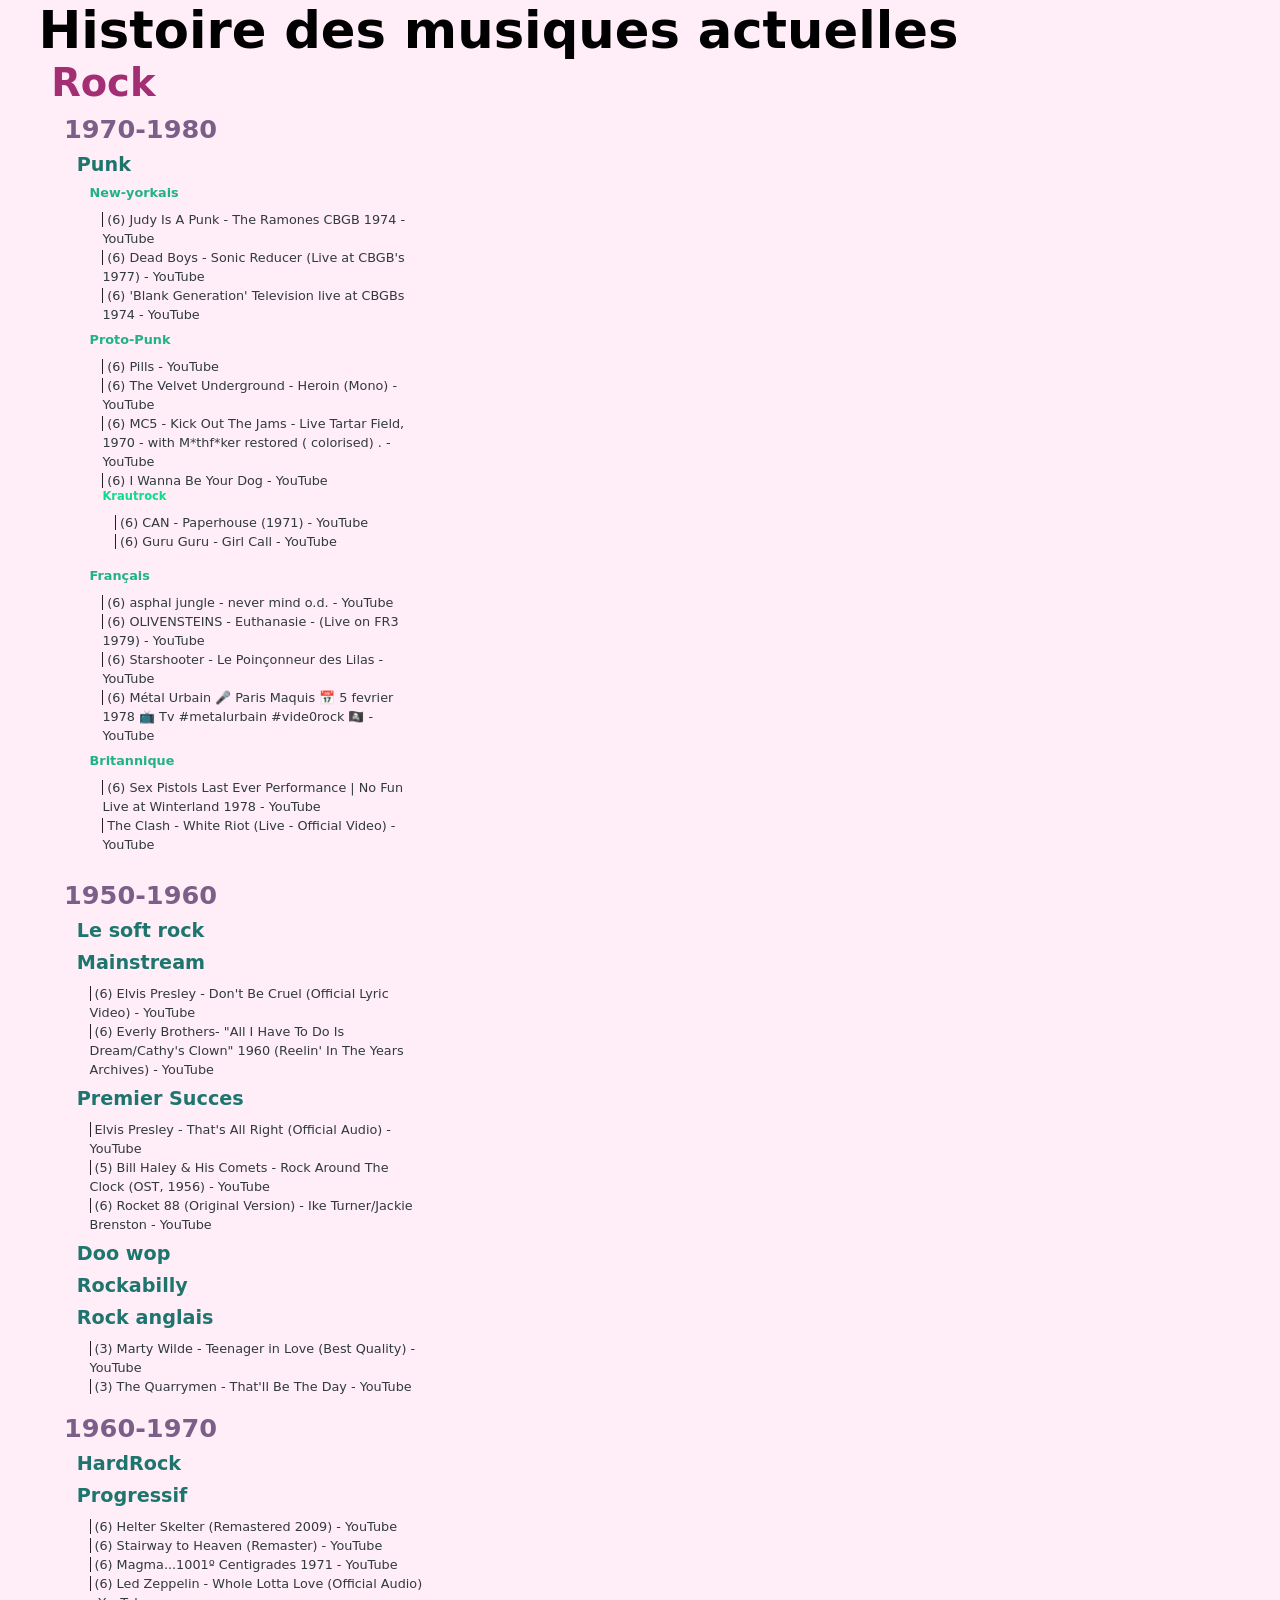
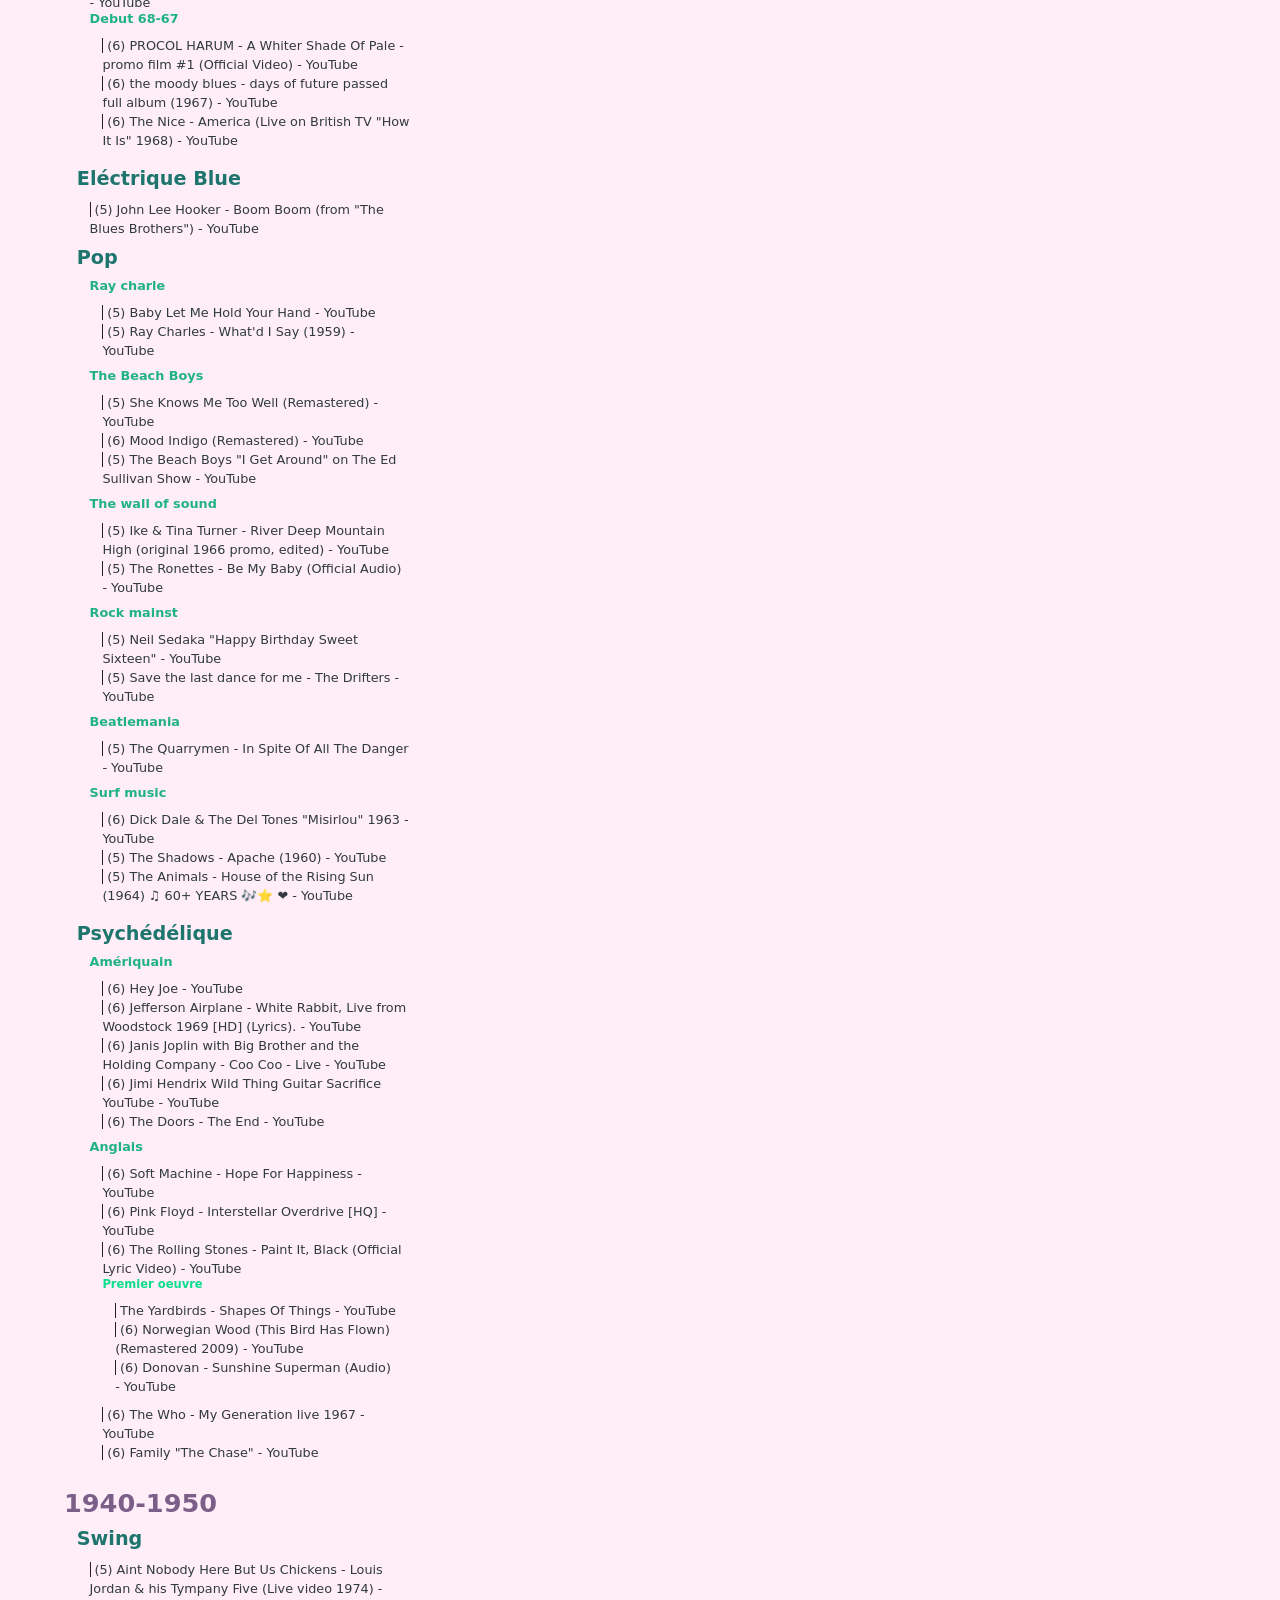
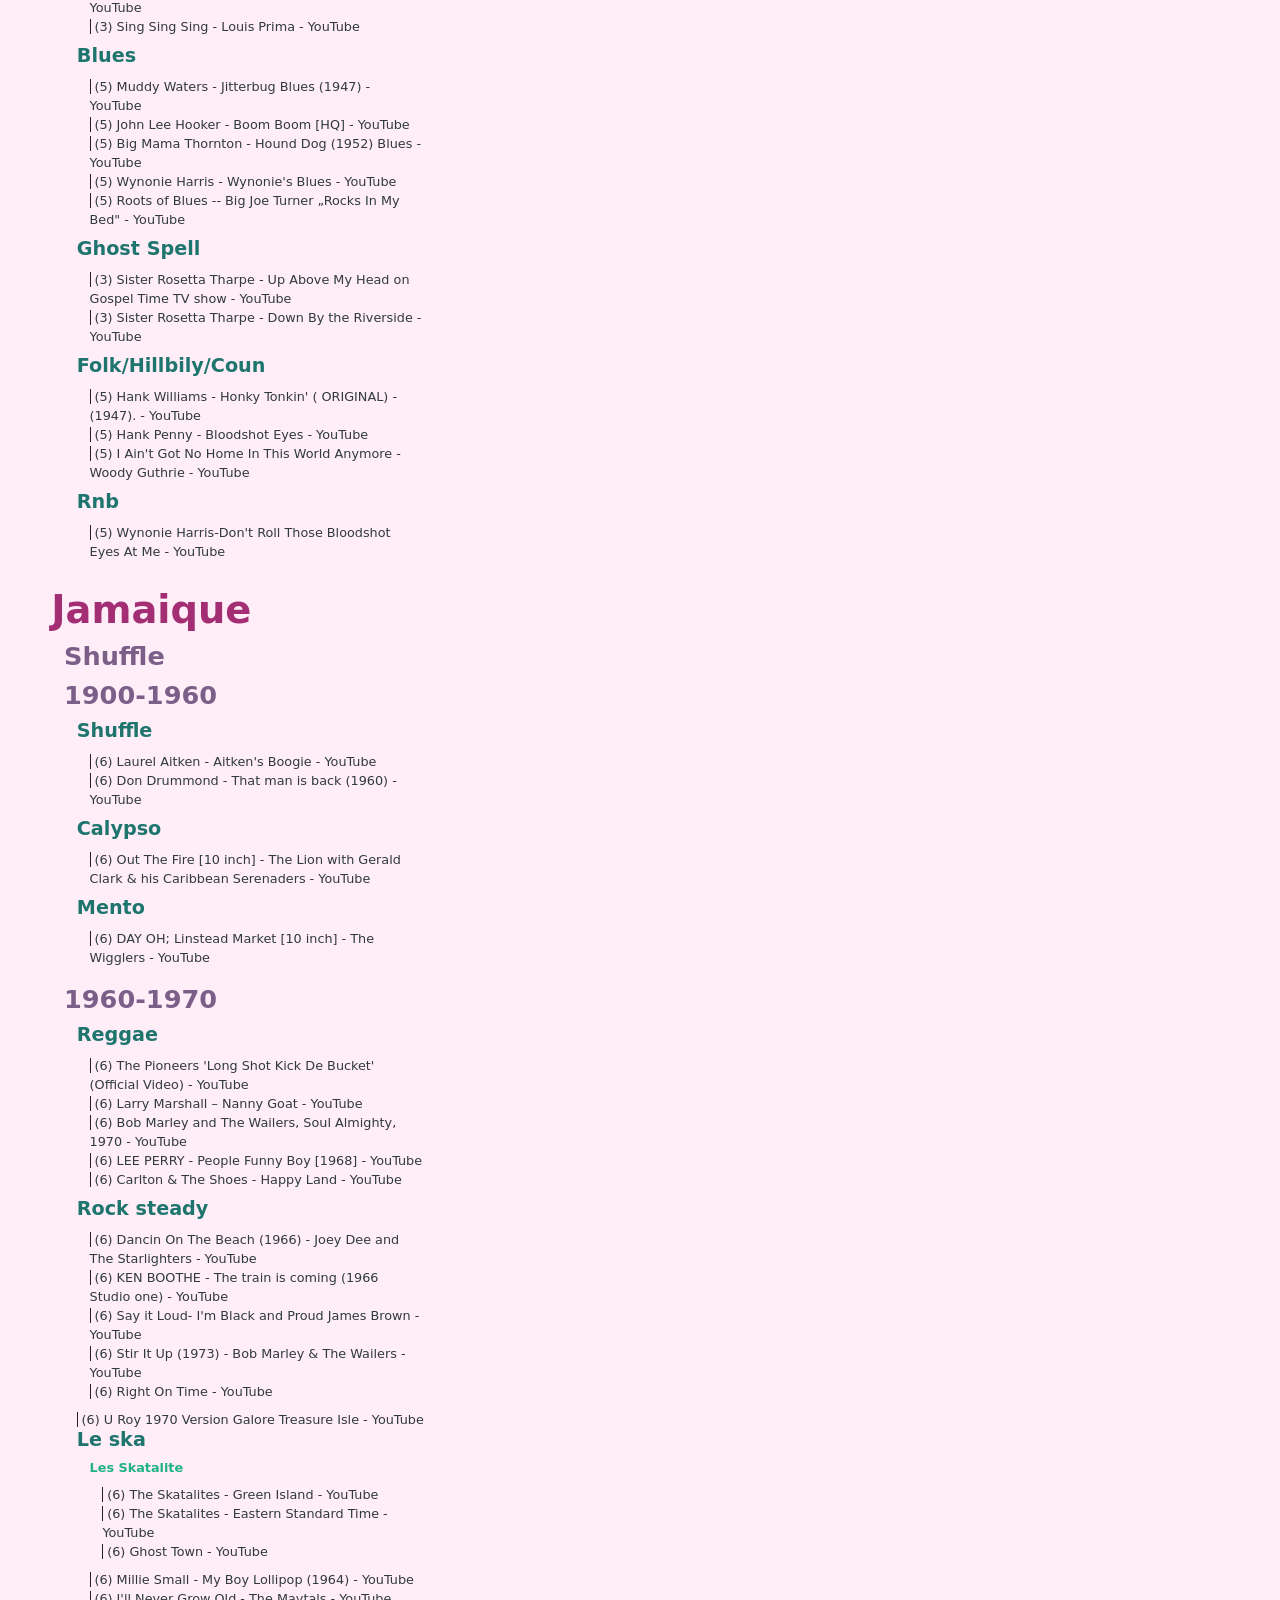
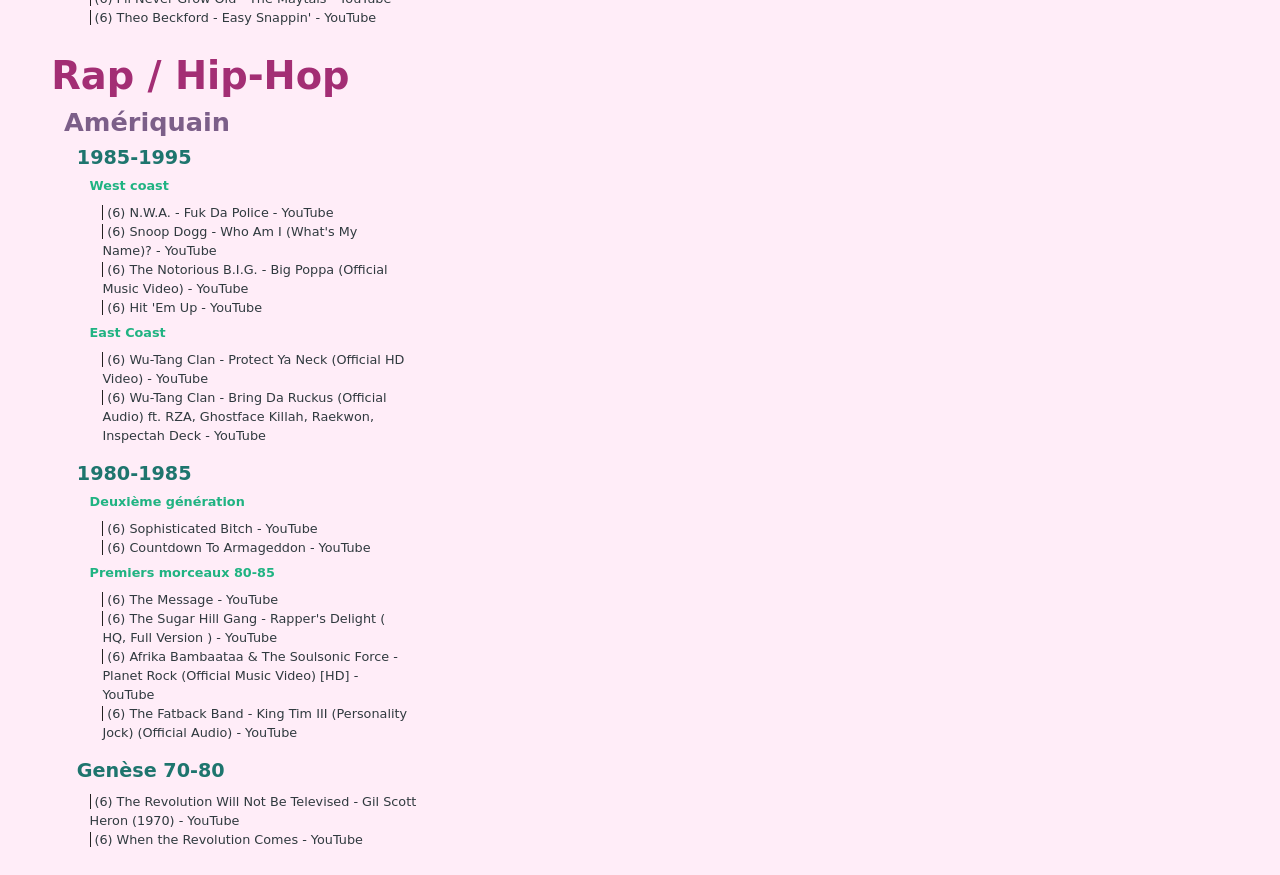
==== commit 75c8d11c: "Rap amériquain" ====
--- a/index.html
+++ b/index.html
@@ -9,7 +9,7 @@
 <script src="oui.js"></script>
 </head>
 <body>
-    <DL><p>
+   <DL><p>
 	<DT>
 	<DL><p>
 		<DT>
@@ -18,236 +18,277 @@
 			<DL><p>
 				<DT><H3>Rock</H3>
 				<DL><p>
-					<DT><H3>1960-1970</H3>
-					<DL><p>
-						<DT><H3>Psychédélique</H3>
-						<DL><p>
-							<DT><H3>Anglais</H3>
-							<DL><p>
-								<DT><A HREF="https://www.youtube.com/watch?v=t7eon07k5eg&list=PL1F6E4AF96C3F9481">(6) Family &quot;The Chase&quot; - YouTube</A>
-								<DT><A HREF="https://www.youtube.com/watch?v=GsLH75HiZZM">(6) Soft Machine - Hope For Happiness - YouTube</A>
-								<DT><A HREF="https://www.youtube.com/watch?v=O4irXQhgMqg&list=RDO4irXQhgMqg&start_radio=1">(6) The Rolling Stones - Paint It, Black (Official Lyric Video) - YouTube</A>
-								<DT><A HREF="https://www.youtube.com/watch?v=4o2sA0vpA-4">(6) Pink Floyd - Interstellar Overdrive [HQ] - YouTube</A>
-								<DT><A HREF="https://www.youtube.com/watch?v=qjN5uHRIcjM">(6) The Who - My Generation live 1967 - YouTube</A>
-								<DT><H3>Premier oeuvre</H3>
-								<DL><p>
-									<DT><A HREF="https://www.youtube.com/watch?v=YsX2FhBf9nY&list=RDYsX2FhBf9nY&start_radio=1">(6) Donovan - Sunshine Superman (Audio) - YouTube</A>
-									<DT><A HREF="https://www.youtube.com/watch?v=Jc17DqcA6Qc&list=RDJc17DqcA6Qc&start_radio=1">The Yardbirds - Shapes Of Things - YouTube</A>
-									<DT><A HREF="https://www.youtube.com/watch?v=Y_V6y1ZCg_8&list=RDY_V6y1ZCg_8&start_radio=1">(6) Norwegian Wood (This Bird Has Flown) (Remastered 2009) - YouTube</A>
-								</DL><p>
-							</DL><p>
-							<DT><H3>Amériquain</H3>
-							<DL><p>
-								<DT><A HREF="https://www.youtube.com/watch?v=_-7toYWFEyk">(6) Jimi Hendrix Wild Thing Guitar Sacrifice YouTube - YouTube</A>
-								<DT><A HREF="https://www.youtube.com/watch?v=VScSEXRwUqQ&list=RDVScSEXRwUqQ&start_radio=1">(6) The Doors - The End - YouTube</A>
-								<DT><A HREF="https://www.youtube.com/watch?v=Smp6AepJIhM&list=PL1RRNXldMeRFm7CqtN44oav-TgaWT3yt_&index=3">(6) Hey Joe - YouTube</A>
-								<DT><A HREF="https://www.youtube.com/watch?v=_XtUfJ25Hk4">(6) Janis Joplin with Big Brother and the Holding Company - Coo Coo - Live - YouTube</A>
-								<DT><A HREF="https://www.youtube.com/watch?v=Vl89g2SwMh4">(6) Jefferson Airplane - White Rabbit, Live from Woodstock 1969 [HD] (Lyrics). - YouTube</A>
-							</DL><p>
-						</DL><p>
-						<DT><H3>Eléctrique Blue</H3>
-						<DL><p>
-							<DT><A HREF="https://www.youtube.com/watch?v=nUUyFrHERpU">(5) John Lee Hooker - Boom Boom (from &quot;The Blues Brothers&quot;) - YouTube</A>
-						</DL><p>
-						<DT><H3>HardRock</H3>
-						<DL><p>
-						</DL><p>
-						<DT><H3>Pop</H3>
-						<DL><p>
-							<DT><H3>Ray charle</H3>
-							<DL><p>
-								<DT><A HREF="https://www.youtube.com/watch?v=bFEYFKaBV4A">(5) Baby Let Me Hold Your Hand - YouTube</A>
-								<DT><A HREF="https://www.youtube.com/watch?v=EPLZL4s_jtI&list=RDEPLZL4s_jtI&start_radio=1">(5) Ray Charles - What'd I Say (1959) - YouTube</A>
-							</DL><p>
-							<DT><H3>The Beach Boys</H3>
-							<DL><p>
-								<DT><A HREF="https://www.youtube.com/watch?v=ruKCw797JM4&list=RDruKCw797JM4&start_radio=1">(5) The Beach Boys &quot;I Get Around&quot; on The Ed Sullivan Show - YouTube</A>
-								<DT><A HREF="https://www.youtube.com/watch?v=nxtp7pl8ijs">(5) She Knows Me Too Well (Remastered) - YouTube</A>
-								<DT><A HREF="https://www.youtube.com/watch?v=vwlJrNBHy18">(6) Mood Indigo (Remastered) - YouTube</A>
-							</DL><p>
-							<DT><H3>Beatlemania</H3>
-							<DL><p>
-								<DT><A HREF="https://www.youtube.com/watch?v=FDCXyq4x4Vc">(5) The Quarrymen - In Spite Of All The Danger - YouTube</A>
-							</DL><p>
-							<DT><H3>The wall of sound</H3>
-							<DL><p>
-								<DT><A HREF="https://www.youtube.com/watch?v=uj0wPrN_Y_4">(5) Ike &amp; Tina Turner - River Deep Mountain High (original 1966 promo, edited) - YouTube</A>
-								<DT><A HREF="https://www.youtube.com/watch?v=jSPpbOGnFgk">(5) The Ronettes - Be My Baby (Official Audio) - YouTube</A>
-							</DL><p>
-							<DT><H3>Surf music</H3>
-							<DL><p>
-								<DT><A HREF="https://www.youtube.com/watch?v=4-43lLKaqBQ">(5) The Animals - House of the Rising Sun (1964) ♫ 60+ YEARS 🎶⭐ ❤ - YouTube</A>
-								<DT><A HREF="https://www.youtube.com/watch?v=EzgbcyfJgfQ">(5) The Shadows - Apache (1960) - YouTube</A>
-								<DT><A HREF="https://www.youtube.com/watch?v=ZIU0RMV_II8">(6) Dick Dale &amp; The Del Tones &quot;Misirlou&quot; 1963 - YouTube</A>
-							</DL><p>
-							<DT><H3>Rock mainst</H3>
-							<DL><p>
-								<DT><A HREF="https://www.youtube.com/watch?v=5h2zp96Hzhg">(5) Neil Sedaka &quot;Happy Birthday Sweet Sixteen&quot; - YouTube</A>
-								<DT><A HREF="https://www.youtube.com/watch?v=n-XQ26KePUQ">(5) Save the last dance for me - The Drifters - YouTube</A>
-							</DL><p>
-						</DL><p>
-						<DT><H3>Progressif</H3>
-						<DL><p>
-							<DT><A HREF="https://www.youtube.com/watch?v=vWW2SzoAXMo&list=RDvWW2SzoAXMo&start_radio=1">(6) Helter Skelter (Remastered 2009) - YouTube</A>
-							<DT><A HREF="https://www.youtube.com/watch?v=X791IzOwt3Q&list=RDX791IzOwt3Q&start_radio=1">(6) Stairway to Heaven (Remaster) - YouTube</A>
-							<DT><H3>Debut 68-67</H3>
-							<DL><p>
-								<DT><A HREF="https://www.youtube.com/watch?v=Dg9jHTYZ-6U&list=RDDg9jHTYZ-6U&start_radio=1">(6) The Nice - America (Live on British TV &quot;How It Is&quot; 1968) - YouTube</A>
-								<DT><A HREF="https://www.youtube.com/watch?v=z0vCwGUZe1I&list=RDz0vCwGUZe1I&start_radio=1">(6) PROCOL HARUM - A Whiter Shade Of Pale - promo film #1 (Official Video) - YouTube</A>
-								<DT><A HREF="https://www.youtube.com/watch?v=FT0-g_Tqn2k&list=RDFT0-g_Tqn2k&start_radio=1">(6) the moody blues - days of future passed full album (1967) - YouTube</A>
-							</DL><p>
-							<DT><A HREF="https://www.youtube.com/watch?v=HibBnC6SVk8&list=RDHibBnC6SVk8&start_radio=1">(6) Led Zeppelin - Whole Lotta Love (Official Audio) - YouTube</A>
-							<DT><A HREF="https://www.youtube.com/watch?v=XD14LNwu5PY&list=PLoRNXsrOuZ-VGZnUcRqeZvsgRtaIlZ_q4">(6) Magma...1001º Centigrades 1971 - YouTube</A>
-						</DL><p>
-					</DL><p>
-					<DT><H3>1940-1950</H3>
-					<DL><p>
-						<DT><H3>Swing</H3>
-						<DL><p>
-							<DT><A HREF="https://www.youtube.com/watch?v=KUNQl5sanHM&list=RDKUNQl5sanHM&start_radio=1">(5) Aint Nobody Here But Us Chickens - Louis Jordan &amp; his Tympany Five (Live video 1974) - YouTube</A>
-							<DT><A HREF="https://www.youtube.com/watch?v=WGM2HPM6BDc">(3) Sing Sing Sing - Louis Prima - YouTube</A>
-						</DL><p>
-						<DT><H3>Folk/Hillbily/Coun</H3>
-						<DL><p>
-							<DT><A HREF="https://www.youtube.com/watch?v=GTnVMulDTYA">(5) I Ain't Got No Home In This World Anymore - Woody Guthrie - YouTube</A>
-							<DT><A HREF="https://www.youtube.com/watch?v=OsH3C94b4IU">(5) Hank Williams - Honky Tonkin' ( ORIGINAL) - (1947). - YouTube</A>
-							<DT><A HREF="https://www.youtube.com/watch?v=q-YBOsTcg_I&t=29s">(5) Hank Penny - Bloodshot Eyes - YouTube</A>
-						</DL><p>
-						<DT><H3>Rnb</H3>
-						<DL><p>
-							<DT><A HREF="https://www.youtube.com/watch?v=xR_A4Su-TrI">(5) Wynonie Harris-Don't Roll Those Bloodshot Eyes At Me - YouTube</A>
-						</DL><p>
-						<DT><H3>Blues</H3>
-						<DL><p>
-							<DT><A HREF="https://www.youtube.com/watch?v=_SwDP8bW1Xg">(5) Roots of Blues -- Big Joe Turner „Rocks In My Bed&quot; - YouTube</A>
-							<DT><A HREF="https://www.youtube.com/watch?v=YvXuKdMZo4Q">(5) Wynonie Harris - Wynonie's Blues - YouTube</A>
-							<DT><A HREF="https://www.youtube.com/watch?v=J4ZE3B2e8CM">(5) Muddy Waters - Jitterbug Blues (1947) - YouTube</A>
-							<DT><A HREF="https://www.youtube.com/watch?v=yoHDrzw-RPg">(5) Big Mama Thornton - Hound Dog (1952) Blues - YouTube</A>
-							<DT><A HREF="https://www.youtube.com/watch?v=X70VMrH3yBg">(5) John Lee Hooker - Boom Boom [HQ] - YouTube</A>
-						</DL><p>
-						<DT><H3>Ghost Spell</H3>
-						<DL><p>
-							<DT><A HREF="https://www.youtube.com/watch?v=JeaBNAXfHfQ&list=PLiA2vxCGnGFyT0jBMIk8LN-d80q8lV6-V&index=4">(3) Sister Rosetta Tharpe - Up Above My Head on Gospel Time TV show - YouTube</A>
-							<DT><A HREF="https://www.youtube.com/watch?v=4xzr_GBa8qk">(3) Sister Rosetta Tharpe - Down By the Riverside - YouTube</A>
-						</DL><p>
-					</DL><p>
-					<DT><H3>1950-1960</H3>
-					<DL><p>
-						<DT><H3>Rock anglais</H3>
-						<DL><p>
-							<DT><A HREF="https://www.youtube.com/watch?v=R4_LMMKq8Hw">(3) The Quarrymen - That'll Be The Day - YouTube</A>
-							<DT><A HREF="https://www.youtube.com/watch?v=ZaM1R6ICKCw">(3) Marty Wilde - Teenager in Love (Best Quality) - YouTube</A>
-						</DL><p>
-						<DT><H3>Premier Succes</H3>
-						<DL><p>
-							<DT><A HREF="https://www.youtube.com/watch?v=-eJOJhwgluE">(5) Bill Haley &amp; His Comets - Rock Around The Clock (OST, 1956) - YouTube</A>
-							<DT><A HREF="https://www.youtube.com/watch?v=DCP_g7X31nI&list=RDDCP_g7X31nI&start_radio=1">Elvis Presley - That's All Right (Official Audio) - YouTube</A>
-							<DT><A HREF="https://www.youtube.com/watch?v=Gbfnh1oVTk0">(6) Rocket 88 (Original Version) - Ike Turner/Jackie Brenston - YouTube</A>
-						</DL><p>
-						<DT><H3>Doo wop</H3>
-						<DL><p>
-						</DL><p>
-						<DT><H3>Mainstream</H3>
-						<DL><p>
-							<DT><A HREF="https://www.youtube.com/watch?v=B2YwGBVSfFQ&list=RDB2YwGBVSfFQ&start_radio=1">(6) Elvis Presley - Don't Be Cruel (Official Lyric Video) - YouTube</A>
-							<DT><A HREF="https://www.youtube.com/watch?v=lTYe9eDqxe8">(6) Everly Brothers- &quot;All I Have To Do Is Dream/Cathy's Clown&quot; 1960 (Reelin' In The Years Archives) - YouTube</A>
-						</DL><p>
-						<DT><H3>Rockabilly</H3>
-						<DL><p>
-						</DL><p>
-						<DT><H3>Le soft rock</H3>
-						<DL><p>
-						</DL><p>
-					</DL><p>
 					<DT><H3>1970-1980</H3>
 					<DL><p>
 						<DT><H3>Punk</H3>
 						<DL><p>
-							<DT><H3>Proto-Punk</H3>
-							<DL><p>
-								<DT><A HREF="https://www.youtube.com/watch?v=0tx8GiTFK-I&list=RD0tx8GiTFK-I&start_radio=1">(6) MC5 - Kick Out The Jams - Live Tartar Field, 1970 - with M*thf*ker restored ( colorised) . - YouTube</A>
-								<DT><A HREF="https://www.youtube.com/watch?v=3gsWt7ey6bo&list=RD3gsWt7ey6bo&start_radio=1">(6) I Wanna Be Your Dog - YouTube</A>
-								<DT><A HREF="https://www.youtube.com/watch?v=6xcwt9mSbYE&list=RD6xcwt9mSbYE&start_radio=1">(6) The Velvet Underground - Heroin (Mono) - YouTube</A>
-								<DT><H3>Krautrock</H3>
-								<DL><p>
-									<DT><A HREF="https://www.youtube.com/watch?v=LO-9g-ul1mQ&list=PLjKW4aqB2-6PFaFp7s1-FCT6KWrOfaRWK">(6) Guru Guru - Girl Call - YouTube</A>
-									<DT><A HREF="https://www.youtube.com/watch?v=LPjF4ZHuIko&list=RDLPjF4ZHuIko&start_radio=1">(6) CAN - Paperhouse (1971) - YouTube</A>
-								</DL><p>
-								<DT><A HREF="https://www.youtube.com/watch?v=Co13TYRttSk&list=RDCo13TYRttSk&start_radio=1">(6) Pills - YouTube</A>
-							</DL><p>
 							<DT><H3>New-yorkais</H3>
 							<DL><p>
 								<DT><A HREF="https://www.youtube.com/watch?v=wNYjMQB1Vso">(6) Judy Is A Punk - The Ramones CBGB 1974 - YouTube</A>
 								<DT><A HREF="https://www.youtube.com/watch?v=dJEu98LEzpc&list=RDdJEu98LEzpc&start_radio=1">(6) Dead Boys - Sonic Reducer (Live at CBGB's 1977) - YouTube</A>
 								<DT><A HREF="https://www.youtube.com/watch?v=dqsDXmmaEAk&list=RDdqsDXmmaEAk&start_radio=1">(6) 'Blank Generation' Television live at CBGBs 1974 - YouTube</A>
 							</DL><p>
+							<DT><H3>Proto-Punk</H3>
+							<DL><p>
+								<DT><A HREF="https://www.youtube.com/watch?v=Co13TYRttSk&list=RDCo13TYRttSk&start_radio=1">(6) Pills - YouTube</A>
+								<DT><A HREF="https://www.youtube.com/watch?v=6xcwt9mSbYE&list=RD6xcwt9mSbYE&start_radio=1">(6) The Velvet Underground - Heroin (Mono) - YouTube</A>
+								<DT><A HREF="https://www.youtube.com/watch?v=0tx8GiTFK-I&list=RD0tx8GiTFK-I&start_radio=1">(6) MC5 - Kick Out The Jams - Live Tartar Field, 1970 - with M*thf*ker restored ( colorised) . - YouTube</A>
+								<DT><A HREF="https://www.youtube.com/watch?v=3gsWt7ey6bo&list=RD3gsWt7ey6bo&start_radio=1">(6) I Wanna Be Your Dog - YouTube</A>
+								<DT><H3>Krautrock</H3>
+								<DL><p>
+									<DT><A HREF="https://www.youtube.com/watch?v=LPjF4ZHuIko&list=RDLPjF4ZHuIko&start_radio=1">(6) CAN - Paperhouse (1971) - YouTube</A>
+									<DT><A HREF="https://www.youtube.com/watch?v=LO-9g-ul1mQ&list=PLjKW4aqB2-6PFaFp7s1-FCT6KWrOfaRWK">(6) Guru Guru - Girl Call - YouTube</A>
+								</DL><p>
+							</DL><p>
+							<DT><H3>Français</H3>
+							<DL><p>
+								<DT><A HREF="https://www.youtube.com/watch?v=vO1DmcE_7K4&list=RDvO1DmcE_7K4&start_radio=1">(6) asphal jungle - never mind o.d. - YouTube</A>
+								<DT><A HREF="https://www.youtube.com/watch?v=BgVUe_62qRE&list=RDBgVUe_62qRE&start_radio=1">(6) OLIVENSTEINS - Euthanasie - (Live on FR3 1979) - YouTube</A>
+								<DT><A HREF="https://www.youtube.com/watch?v=1_trDwNZwWE&list=RD1_trDwNZwWE&start_radio=1">(6) Starshooter - Le Poinçonneur des Lilas - YouTube</A>
+								<DT><A HREF="https://www.youtube.com/watch?v=bcKT8yM5Fak&list=RDbcKT8yM5Fak&start_radio=1">(6) Métal Urbain 🎤 Paris Maquis 📅 5 fevrier 1978 📺 Tv #metalurbain #vide0rock 🏴‍☠️ - YouTube</A>
+							</DL><p>
 							<DT><H3>Britannique</H3>
 							<DL><p>
+								<DT><A HREF="https://www.youtube.com/watch?v=3K3uAlyNL5o&list=RD3K3uAlyNL5o&start_radio=1">(6) Sex Pistols Last Ever Performance | No Fun Live at Winterland 1978 - YouTube</A>
 								<DT><A HREF="https://www.youtube.com/watch?v=zoJYM3krDWQ&list=RDzoJYM3krDWQ&start_radio=1">The Clash - White Riot (Live - Official Video) - YouTube</A>
-								<DT><A HREF="https://www.youtube.com/watch?v=3K3uAlyNL5o&list=RD3K3uAlyNL5o&start_radio=1">(6) Sex Pistols Last Ever Performance | No Fun Live at Winterland 1978 - YouTube</A>
-							</DL><p>
-							<DT><H3>Français</H3>
-							<DL><p>
-								<DT><A HREF="https://www.youtube.com/watch?v=vO1DmcE_7K4&list=RDvO1DmcE_7K4&start_radio=1">(6) asphal jungle - never mind o.d. - YouTube</A>
-								<DT><A HREF="https://www.youtube.com/watch?v=1_trDwNZwWE&list=RD1_trDwNZwWE&start_radio=1">(6) Starshooter - Le Poinçonneur des Lilas - YouTube</A>
-								<DT><A HREF="https://www.youtube.com/watch?v=BgVUe_62qRE&list=RDBgVUe_62qRE&start_radio=1">(6) OLIVENSTEINS - Euthanasie - (Live on FR3 1979) - YouTube</A>
-								<DT><A HREF="https://www.youtube.com/watch?v=bcKT8yM5Fak&list=RDbcKT8yM5Fak&start_radio=1">(6) Métal Urbain 🎤 Paris Maquis 📅 5 fevrier 1978 📺 Tv #metalurbain #vide0rock 🏴‍☠️ - YouTube</A>
-							</DL><p>
+							</DL><p>
+						</DL><p>
+					</DL><p>
+					<DT><H3>1950-1960</H3>
+					<DL><p>
+						<DT><H3>Le soft rock</H3>
+						<DL><p>
+						</DL><p>
+						<DT><H3>Mainstream</H3>
+						<DL><p>
+							<DT><A HREF="https://www.youtube.com/watch?v=B2YwGBVSfFQ&list=RDB2YwGBVSfFQ&start_radio=1">(6) Elvis Presley - Don't Be Cruel (Official Lyric Video) - YouTube</A>
+							<DT><A HREF="https://www.youtube.com/watch?v=lTYe9eDqxe8">(6) Everly Brothers- &quot;All I Have To Do Is Dream/Cathy's Clown&quot; 1960 (Reelin' In The Years Archives) - YouTube</A>
+						</DL><p>
+						<DT><H3>Premier Succes</H3>
+						<DL><p>
+							<DT><A HREF="https://www.youtube.com/watch?v=DCP_g7X31nI&list=RDDCP_g7X31nI&start_radio=1">Elvis Presley - That's All Right (Official Audio) - YouTube</A>
+							<DT><A HREF="https://www.youtube.com/watch?v=-eJOJhwgluE">(5) Bill Haley &amp; His Comets - Rock Around The Clock (OST, 1956) - YouTube</A>
+							<DT><A HREF="https://www.youtube.com/watch?v=Gbfnh1oVTk0">(6) Rocket 88 (Original Version) - Ike Turner/Jackie Brenston - YouTube</A>
+						</DL><p>
+						<DT><H3>Doo wop</H3>
+						<DL><p>
+						</DL><p>
+						<DT><H3>Rockabilly</H3>
+						<DL><p>
+						</DL><p>
+						<DT><H3>Rock anglais</H3>
+						<DL><p>
+							<DT><A HREF="https://www.youtube.com/watch?v=ZaM1R6ICKCw">(3) Marty Wilde - Teenager in Love (Best Quality) - YouTube</A>
+							<DT><A HREF="https://www.youtube.com/watch?v=R4_LMMKq8Hw">(3) The Quarrymen - That'll Be The Day - YouTube</A>
+						</DL><p>
+					</DL><p>
+					<DT><H3>1960-1970</H3>
+					<DL><p>
+						<DT><H3>HardRock</H3>
+						<DL><p>
+						</DL><p>
+						<DT><H3>Progressif</H3>
+						<DL><p>
+							<DT><A HREF="https://www.youtube.com/watch?v=vWW2SzoAXMo&list=RDvWW2SzoAXMo&start_radio=1">(6) Helter Skelter (Remastered 2009) - YouTube</A>
+							<DT><A HREF="https://www.youtube.com/watch?v=X791IzOwt3Q&list=RDX791IzOwt3Q&start_radio=1">(6) Stairway to Heaven (Remaster) - YouTube</A>
+							<DT><A HREF="https://www.youtube.com/watch?v=XD14LNwu5PY&list=PLoRNXsrOuZ-VGZnUcRqeZvsgRtaIlZ_q4">(6) Magma...1001º Centigrades 1971 - YouTube</A>
+							<DT><A HREF="https://www.youtube.com/watch?v=HibBnC6SVk8&list=RDHibBnC6SVk8&start_radio=1">(6) Led Zeppelin - Whole Lotta Love (Official Audio) - YouTube</A>
+							<DT><H3>Debut 68-67</H3>
+							<DL><p>
+								<DT><A HREF="https://www.youtube.com/watch?v=z0vCwGUZe1I&list=RDz0vCwGUZe1I&start_radio=1">(6) PROCOL HARUM - A Whiter Shade Of Pale - promo film #1 (Official Video) - YouTube</A>
+								<DT><A HREF="https://www.youtube.com/watch?v=FT0-g_Tqn2k&list=RDFT0-g_Tqn2k&start_radio=1">(6) the moody blues - days of future passed full album (1967) - YouTube</A>
+								<DT><A HREF="https://www.youtube.com/watch?v=Dg9jHTYZ-6U&list=RDDg9jHTYZ-6U&start_radio=1">(6) The Nice - America (Live on British TV &quot;How It Is&quot; 1968) - YouTube</A>
+							</DL><p>
+						</DL><p>
+						<DT><H3>Eléctrique Blue</H3>
+						<DL><p>
+							<DT><A HREF="https://www.youtube.com/watch?v=nUUyFrHERpU">(5) John Lee Hooker - Boom Boom (from &quot;The Blues Brothers&quot;) - YouTube</A>
+						</DL><p>
+						<DT><H3>Pop</H3>
+						<DL><p>
+							<DT><H3>Ray charle</H3>
+							<DL><p>
+								<DT><A HREF="https://www.youtube.com/watch?v=bFEYFKaBV4A">(5) Baby Let Me Hold Your Hand - YouTube</A>
+								<DT><A HREF="https://www.youtube.com/watch?v=EPLZL4s_jtI&list=RDEPLZL4s_jtI&start_radio=1">(5) Ray Charles - What'd I Say (1959) - YouTube</A>
+							</DL><p>
+							<DT><H3>The Beach Boys</H3>
+							<DL><p>
+								<DT><A HREF="https://www.youtube.com/watch?v=nxtp7pl8ijs">(5) She Knows Me Too Well (Remastered) - YouTube</A>
+								<DT><A HREF="https://www.youtube.com/watch?v=vwlJrNBHy18">(6) Mood Indigo (Remastered) - YouTube</A>
+								<DT><A HREF="https://www.youtube.com/watch?v=ruKCw797JM4&list=RDruKCw797JM4&start_radio=1">(5) The Beach Boys &quot;I Get Around&quot; on The Ed Sullivan Show - YouTube</A>
+							</DL><p>
+							<DT><H3>The wall of sound</H3>
+							<DL><p>
+								<DT><A HREF="https://www.youtube.com/watch?v=uj0wPrN_Y_4">(5) Ike &amp; Tina Turner - River Deep Mountain High (original 1966 promo, edited) - YouTube</A>
+								<DT><A HREF="https://www.youtube.com/watch?v=jSPpbOGnFgk">(5) The Ronettes - Be My Baby (Official Audio) - YouTube</A>
+							</DL><p>
+							<DT><H3>Rock mainst</H3>
+							<DL><p>
+								<DT><A HREF="https://www.youtube.com/watch?v=5h2zp96Hzhg">(5) Neil Sedaka &quot;Happy Birthday Sweet Sixteen&quot; - YouTube</A>
+								<DT><A HREF="https://www.youtube.com/watch?v=n-XQ26KePUQ">(5) Save the last dance for me - The Drifters - YouTube</A>
+							</DL><p>
+							<DT><H3>Beatlemania</H3>
+							<DL><p>
+								<DT><A HREF="https://www.youtube.com/watch?v=FDCXyq4x4Vc">(5) The Quarrymen - In Spite Of All The Danger - YouTube</A>
+							</DL><p>
+							<DT><H3>Surf music</H3>
+							<DL><p>
+								<DT><A HREF="https://www.youtube.com/watch?v=ZIU0RMV_II8">(6) Dick Dale &amp; The Del Tones &quot;Misirlou&quot; 1963 - YouTube</A>
+								<DT><A HREF="https://www.youtube.com/watch?v=EzgbcyfJgfQ">(5) The Shadows - Apache (1960) - YouTube</A>
+								<DT><A HREF="https://www.youtube.com/watch?v=4-43lLKaqBQ">(5) The Animals - House of the Rising Sun (1964) ♫ 60+ YEARS 🎶⭐ ❤ - YouTube</A>
+							</DL><p>
+						</DL><p>
+						<DT><H3>Psychédélique</H3>
+						<DL><p>
+							<DT><H3>Amériquain</H3>
+							<DL><p>
+								<DT><A HREF="https://www.youtube.com/watch?v=Smp6AepJIhM&list=PL1RRNXldMeRFm7CqtN44oav-TgaWT3yt_&index=3">(6) Hey Joe - YouTube</A>
+								<DT><A HREF="https://www.youtube.com/watch?v=Vl89g2SwMh4">(6) Jefferson Airplane - White Rabbit, Live from Woodstock 1969 [HD] (Lyrics). - YouTube</A>
+								<DT><A HREF="https://www.youtube.com/watch?v=_XtUfJ25Hk4">(6) Janis Joplin with Big Brother and the Holding Company - Coo Coo - Live - YouTube</A>
+								<DT><A HREF="https://www.youtube.com/watch?v=_-7toYWFEyk">(6) Jimi Hendrix Wild Thing Guitar Sacrifice YouTube - YouTube</A>
+								<DT><A HREF="https://www.youtube.com/watch?v=VScSEXRwUqQ&list=RDVScSEXRwUqQ&start_radio=1">(6) The Doors - The End - YouTube</A>
+							</DL><p>
+							<DT><H3>Anglais</H3>
+							<DL><p>
+								<DT><A HREF="https://www.youtube.com/watch?v=GsLH75HiZZM">(6) Soft Machine - Hope For Happiness - YouTube</A>
+								<DT><A HREF="https://www.youtube.com/watch?v=4o2sA0vpA-4">(6) Pink Floyd - Interstellar Overdrive [HQ] - YouTube</A>
+								<DT><A HREF="https://www.youtube.com/watch?v=O4irXQhgMqg&list=RDO4irXQhgMqg&start_radio=1">(6) The Rolling Stones - Paint It, Black (Official Lyric Video) - YouTube</A>
+								<DT><H3>Premier oeuvre</H3>
+								<DL><p>
+									<DT><A HREF="https://www.youtube.com/watch?v=Jc17DqcA6Qc&list=RDJc17DqcA6Qc&start_radio=1">The Yardbirds - Shapes Of Things - YouTube</A>
+									<DT><A HREF="https://www.youtube.com/watch?v=Y_V6y1ZCg_8&list=RDY_V6y1ZCg_8&start_radio=1">(6) Norwegian Wood (This Bird Has Flown) (Remastered 2009) - YouTube</A>
+									<DT><A HREF="https://www.youtube.com/watch?v=YsX2FhBf9nY&list=RDYsX2FhBf9nY&start_radio=1">(6) Donovan - Sunshine Superman (Audio) - YouTube</A>
+								</DL><p>
+								<DT><A HREF="https://www.youtube.com/watch?v=qjN5uHRIcjM">(6) The Who - My Generation live 1967 - YouTube</A>
+								<DT><A HREF="https://www.youtube.com/watch?v=t7eon07k5eg&list=PL1F6E4AF96C3F9481">(6) Family &quot;The Chase&quot; - YouTube</A>
+							</DL><p>
+						</DL><p>
+					</DL><p>
+					<DT><H3>1940-1950</H3>
+					<DL><p>
+						<DT><H3>Swing</H3>
+						<DL><p>
+							<DT><A HREF="https://www.youtube.com/watch?v=KUNQl5sanHM&list=RDKUNQl5sanHM&start_radio=1">(5) Aint Nobody Here But Us Chickens - Louis Jordan &amp; his Tympany Five (Live video 1974) - YouTube</A>
+							<DT><A HREF="https://www.youtube.com/watch?v=WGM2HPM6BDc">(3) Sing Sing Sing - Louis Prima - YouTube</A>
+						</DL><p>
+						<DT><H3>Blues</H3>
+						<DL><p>
+							<DT><A HREF="https://www.youtube.com/watch?v=J4ZE3B2e8CM">(5) Muddy Waters - Jitterbug Blues (1947) - YouTube</A>
+							<DT><A HREF="https://www.youtube.com/watch?v=X70VMrH3yBg">(5) John Lee Hooker - Boom Boom [HQ] - YouTube</A>
+							<DT><A HREF="https://www.youtube.com/watch?v=yoHDrzw-RPg">(5) Big Mama Thornton - Hound Dog (1952) Blues - YouTube</A>
+							<DT><A HREF="https://www.youtube.com/watch?v=YvXuKdMZo4Q">(5) Wynonie Harris - Wynonie's Blues - YouTube</A>
+							<DT><A HREF="https://www.youtube.com/watch?v=_SwDP8bW1Xg">(5) Roots of Blues -- Big Joe Turner „Rocks In My Bed&quot; - YouTube</A>
+						</DL><p>
+						<DT><H3>Ghost Spell</H3>
+						<DL><p>
+							<DT><A HREF="https://www.youtube.com/watch?v=JeaBNAXfHfQ&list=PLiA2vxCGnGFyT0jBMIk8LN-d80q8lV6-V&index=4">(3) Sister Rosetta Tharpe - Up Above My Head on Gospel Time TV show - YouTube</A>
+							<DT><A HREF="https://www.youtube.com/watch?v=4xzr_GBa8qk">(3) Sister Rosetta Tharpe - Down By the Riverside - YouTube</A>
+						</DL><p>
+						<DT><H3>Folk/Hillbily/Coun</H3>
+						<DL><p>
+							<DT><A HREF="https://www.youtube.com/watch?v=OsH3C94b4IU">(5) Hank Williams - Honky Tonkin' ( ORIGINAL) - (1947). - YouTube</A>
+							<DT><A HREF="https://www.youtube.com/watch?v=q-YBOsTcg_I&t=29s">(5) Hank Penny - Bloodshot Eyes - YouTube</A>
+							<DT><A HREF="https://www.youtube.com/watch?v=GTnVMulDTYA">(5) I Ain't Got No Home In This World Anymore - Woody Guthrie - YouTube</A>
+						</DL><p>
+						<DT><H3>Rnb</H3>
+						<DL><p>
+							<DT><A HREF="https://www.youtube.com/watch?v=xR_A4Su-TrI">(5) Wynonie Harris-Don't Roll Those Bloodshot Eyes At Me - YouTube</A>
 						</DL><p>
 					</DL><p>
 				</DL><p>
 				<DT><H3>Jamaique</H3>
 				<DL><p>
+					<DT><H3>Shuffle</H3>
+					<DL><p>
+					</DL><p>
+					<DT><H3>1900-1960</H3>
+					<DL><p>
+						<DT><H3>Shuffle</H3>
+						<DL><p>
+							<DT><A HREF="https://www.youtube.com/watch?v=FZPFKx-efyQ">(6) Laurel Aitken - Aitken's Boogie - YouTube</A>
+							<DT><A HREF="https://www.youtube.com/watch?v=A9YidQmGN0Q">(6) Don Drummond - That man is back (1960) - YouTube</A>
+						</DL><p>
+						<DT><H3>Calypso</H3>
+						<DL><p>
+							<DT><A HREF="https://www.youtube.com/watch?v=mZsfnPeaFDQ">(6) Out The Fire [10 inch] - The Lion with Gerald Clark &amp; his Caribbean Serenaders - YouTube</A>
+						</DL><p>
+						<DT><H3>Mento</H3>
+						<DL><p>
+							<DT><A HREF="https://www.youtube.com/watch?v=lDqe3iYkUuU&list=RDlDqe3iYkUuU&start_radio=1">(6) DAY OH; Linstead Market [10 inch] - The Wigglers - YouTube</A>
+						</DL><p>
+					</DL><p>
 					<DT><H3>1960-1970</H3>
 					<DL><p>
+						<DT><H3>Reggae</H3>
+						<DL><p>
+							<DT><A HREF="https://www.youtube.com/watch?v=XhAec0h4lds&list=RDXhAec0h4lds&start_radio=1">(6) The Pioneers 'Long Shot Kick De Bucket' (Official Video) - YouTube</A>
+							<DT><A HREF="https://www.youtube.com/watch?v=Xg0YJBAlw3o&list=RDXg0YJBAlw3o&start_radio=1">(6) Larry Marshall – Nanny Goat - YouTube</A>
+							<DT><A HREF="https://www.youtube.com/results?search_query=Bob+Marley+and+The+Wailers%2C+Soul+Almighty%2C+1970">(6) Bob Marley and The Wailers, Soul Almighty, 1970 - YouTube</A>
+							<DT><A HREF="https://www.youtube.com/watch?v=plbxFT7okBY&list=RDplbxFT7okBY&start_radio=1">(6) LEE PERRY - People Funny Boy [1968] - YouTube</A>
+							<DT><A HREF="https://www.youtube.com/watch?v=F4M3b1UhIzc&list=RDF4M3b1UhIzc&start_radio=1">(6) Carlton &amp; The Shoes - Happy Land - YouTube</A>
+						</DL><p>
+						<DT><H3>Rock steady</H3>
+						<DL><p>
+							<DT><A HREF="https://www.youtube.com/watch?v=MnTluRWJH20&list=RDMnTluRWJH20&start_radio=1">(6) Dancin On The Beach (1966) - Joey Dee and The Starlighters - YouTube</A>
+							<DT><A HREF="https://www.youtube.com/watch?v=LALHEEtr4jo&list=RDLALHEEtr4jo&start_radio=1">(6) KEN BOOTHE - The train is coming (1966 Studio one) - YouTube</A>
+							<DT><A HREF="https://www.youtube.com/watch?v=4hj1iWqoYEc&list=RD4hj1iWqoYEc&start_radio=1">(6) Say it Loud- I'm Black and Proud James Brown - YouTube</A>
+							<DT><A HREF="https://www.youtube.com/watch?v=1hwL3S3Gtzs&list=RD1hwL3S3Gtzs&start_radio=1">(6) Stir It Up (1973) - Bob Marley &amp; The Wailers - YouTube</A>
+							<DT><A HREF="https://www.youtube.com/watch?v=lPnsaiHXXBU&list=RDlPnsaiHXXBU&start_radio=1">(6) Right On Time - YouTube</A>
+						</DL><p>
 						<DT><A HREF="https://www.youtube.com/watch?v=hMFbPbvKf8w">(6) U Roy 1970 Version Galore Treasure Isle - YouTube</A>
 						<DT><H3>Le ska</H3>
 						<DL><p>
+							<DT><H3>Les Skatalite</H3>
+							<DL><p>
+								<DT><A HREF="https://www.youtube.com/watch?v=PGn6uoe1nGI&list=RDPGn6uoe1nGI&start_radio=1">(6) The Skatalites - Green Island - YouTube</A>
+								<DT><A HREF="https://www.youtube.com/watch?v=ANpdZkKJCUM&list=RDANpdZkKJCUM&start_radio=1">(6) The Skatalites - Eastern Standard Time - YouTube</A>
+								<DT><A HREF="https://www.youtube.com/watch?v=RuovjSI4Opc&list=RDRuovjSI4Opc&start_radio=1">(6) Ghost Town - YouTube</A>
+							</DL><p>
+							<DT><A HREF="https://www.youtube.com/watch?v=RSNdPlSKfV0&list=RDRSNdPlSKfV0&start_radio=1">(6) Millie Small - My Boy Lollipop (1964) - YouTube</A>
 							<DT><A HREF="https://www.youtube.com/watch?v=s0o6HdaPIFM">(6) I'll Never Grow Old - The Maytals - YouTube</A>
 							<DT><A HREF="https://www.youtube.com/watch?v=xQZOFE2SoRA&list=RDxQZOFE2SoRA&start_radio=1">(6) Theo Beckford - Easy Snappin' - YouTube</A>
-							<DT><H3>Les Skatalite</H3>
-							<DL><p>
-								<DT><A HREF="https://www.youtube.com/watch?v=RuovjSI4Opc&list=RDRuovjSI4Opc&start_radio=1">(6) Ghost Town - YouTube</A>
-								<DT><A HREF="https://www.youtube.com/watch?v=ANpdZkKJCUM&list=RDANpdZkKJCUM&start_radio=1">(6) The Skatalites - Eastern Standard Time - YouTube</A>
-								<DT><A HREF="https://www.youtube.com/watch?v=PGn6uoe1nGI&list=RDPGn6uoe1nGI&start_radio=1">(6) The Skatalites - Green Island - YouTube</A>
-							</DL><p>
-							<DT><A HREF="https://www.youtube.com/watch?v=RSNdPlSKfV0&list=RDRSNdPlSKfV0&start_radio=1">(6) Millie Small - My Boy Lollipop (1964) - YouTube</A>
-						</DL><p>
-						<DT><H3>Rock steady</H3>
-						<DL><p>
-							<DT><A HREF="https://www.youtube.com/watch?v=1hwL3S3Gtzs&list=RD1hwL3S3Gtzs&start_radio=1">(6) Stir It Up (1973) - Bob Marley &amp; The Wailers - YouTube</A>
-							<DT><A HREF="https://www.youtube.com/watch?v=MnTluRWJH20&list=RDMnTluRWJH20&start_radio=1">(6) Dancin On The Beach (1966) - Joey Dee and The Starlighters - YouTube</A>
-							<DT><A HREF="https://www.youtube.com/watch?v=4hj1iWqoYEc&list=RD4hj1iWqoYEc&start_radio=1">(6) Say it Loud- I'm Black and Proud James Brown - YouTube</A>
-							<DT><A HREF="https://www.youtube.com/watch?v=LALHEEtr4jo&list=RDLALHEEtr4jo&start_radio=1">(6) KEN BOOTHE - The train is coming (1966 Studio one) - YouTube</A>
-							<DT><A HREF="https://www.youtube.com/watch?v=lPnsaiHXXBU&list=RDlPnsaiHXXBU&start_radio=1">(6) Right On Time - YouTube</A>
-						</DL><p>
-						<DT><H3>Reggae</H3>
-						<DL><p>
-							<DT><A HREF="https://www.youtube.com/results?search_query=Bob+Marley+and+The+Wailers%2C+Soul+Almighty%2C+1970">(6) Bob Marley and The Wailers, Soul Almighty, 1970 - YouTube</A>
-							<DT><A HREF="https://www.youtube.com/watch?v=F4M3b1UhIzc&list=RDF4M3b1UhIzc&start_radio=1">(6) Carlton &amp; The Shoes - Happy Land - YouTube</A>
-							<DT><A HREF="https://www.youtube.com/watch?v=plbxFT7okBY&list=RDplbxFT7okBY&start_radio=1">(6) LEE PERRY - People Funny Boy [1968] - YouTube</A>
-							<DT><A HREF="https://www.youtube.com/watch?v=Xg0YJBAlw3o&list=RDXg0YJBAlw3o&start_radio=1">(6) Larry Marshall – Nanny Goat - YouTube</A>
-							<DT><A HREF="https://www.youtube.com/watch?v=XhAec0h4lds&list=RDXhAec0h4lds&start_radio=1">(6) The Pioneers 'Long Shot Kick De Bucket' (Official Video) - YouTube</A>
-						</DL><p>
-					</DL><p>
-					<DT><H3>1900-1960</H3>
-					<DL><p>
-						<DT><H3>Shuffle</H3>
-						<DL><p>
-							<DT><A HREF="https://www.youtube.com/watch?v=FZPFKx-efyQ">(6) Laurel Aitken - Aitken's Boogie - YouTube</A>
-							<DT><A HREF="https://www.youtube.com/watch?v=A9YidQmGN0Q">(6) Don Drummond - That man is back (1960) - YouTube</A>
-						</DL><p>
-						<DT><H3>Mento</H3>
-						<DL><p>
-							<DT><A HREF="https://www.youtube.com/watch?v=lDqe3iYkUuU&list=RDlDqe3iYkUuU&start_radio=1">(6) DAY OH; Linstead Market [10 inch] - The Wigglers - YouTube</A>
-						</DL><p>
-						<DT><H3>Calypso</H3>
-						<DL><p>
-							<DT><A HREF="https://www.youtube.com/watch?v=mZsfnPeaFDQ">(6) Out The Fire [10 inch] - The Lion with Gerald Clark &amp; his Caribbean Serenaders - YouTube</A>
-						</DL><p>
-					</DL><p>
-					<DT><H3>Shuffle</H3>
-					<DL><p>
+						</DL><p>
+					</DL><p>
+				</DL><p>
+				<DT><H3>Rap / Hip-Hop</H3>
+				<DL><p>
+					<DT><H3>Amériquain</H3>
+					<DL><p>
+						<DT><H3>1985-1995</H3>
+						<DL><p>
+							<DT><H3>West coast </H3>
+							<DL><p>
+								<DT><A HREF="https://www.youtube.com/watch?v=qZuxPKUVGiw&list=RDqZuxPKUVGiw&start_radio=1">(6) N.W.A. - Fuk Da Police - YouTube</A>
+								<DT><A HREF="https://www.youtube.com/watch?v=2soGJXQAQec&list=RD2soGJXQAQec&start_radio=1">(6) Snoop Dogg - Who Am I (What's My Name)? - YouTube</A>
+								<DT><A HREF="https://www.youtube.com/watch?v=phaJXp_zMYM&list=RDphaJXp_zMYM&start_radio=1">(6) The Notorious B.I.G. - Big Poppa (Official Music Video) - YouTube</A>
+								<DT><A HREF="https://www.youtube.com/watch?v=ugD3_yt756w&list=RDugD3_yt756w&start_radio=1">(6) Hit 'Em Up - YouTube</A>
+							</DL><p>
+							<DT><H3>East Coast</H3>
+							<DL><p>
+								<DT><A HREF="https://www.youtube.com/watch?v=R0IUR4gkPIE&list=RDR0IUR4gkPIE&start_radio=1">(6) Wu-Tang Clan - Protect Ya Neck (Official HD Video) - YouTube</A>
+								<DT><A HREF="https://www.youtube.com/watch?v=sNY74nQ-ACk&list=PLgqG4_1QEXwn_6xGpx53WGega3hplA-dU">(6) Wu-Tang Clan - Bring Da Ruckus (Official Audio) ft. RZA, Ghostface Killah, Raekwon, Inspectah Deck - YouTube</A>
+							</DL><p>
+						</DL><p>
+						<DT><H3>1980-1985</H3>
+						<DL><p>
+							<DT><H3>Deuxième génération</H3>
+							<DL><p>
+								<DT><A HREF="https://www.youtube.com/watch?v=h73KLlcCGY4&list=PL49oPojq58D8zmUoOAkP94X5V0e4478jk">(6) Sophisticated Bitch - YouTube</A>
+								<DT><A HREF="https://www.youtube.com/watch?v=UexhiKFCAAM&list=PLP1lC0FnuI0L5mKZdSVAazv8Os0gk82DX">(6) Countdown To Armageddon - YouTube</A>
+							</DL><p>
+							<DT><H3>Premiers morceaux 80-85</H3>
+							<DL><p>
+								<DT><A HREF="https://www.youtube.com/watch?v=wodGHNLs53w&list=RDwodGHNLs53w&start_radio=1">(6) The Message - YouTube</A>
+								<DT><A HREF="https://www.youtube.com/watch?v=rKTUAESacQM&list=RDrKTUAESacQM&start_radio=1">(6) The Sugar Hill Gang - Rapper's Delight ( HQ, Full Version ) - YouTube</A>
+								<DT><A HREF="https://www.youtube.com/watch?v=9J3lwZjHenA&list=RD9J3lwZjHenA&start_radio=1">(6) Afrika Bambaataa &amp; The Soulsonic Force - Planet Rock (Official Music Video) [HD] - YouTube</A>
+								<DT><A HREF="https://www.youtube.com/watch?v=ojQqAnlrW_M&list=RDojQqAnlrW_M&start_radio=1">(6) The Fatback Band - King Tim III (Personality Jock) (Official Audio) - YouTube</A>
+							</DL><p>
+						</DL><p>
+						<DT><H3>Genèse 70-80</H3>
+						<DL><p>
+							<DT><A HREF="https://www.youtube.com/watch?v=868ArDGx1Uw">(6) The Revolution Will Not Be Televised - Gil Scott Heron (1970) - YouTube</A>
+							<DT><A HREF="https://www.youtube.com/watch?v=qTrEPyV24L0&list=RDqTrEPyV24L0&start_radio=1">(6) When the Revolution Comes - YouTube</A>
+						</DL><p>
 					</DL><p>
 				</DL><p>
 			</DL><p>
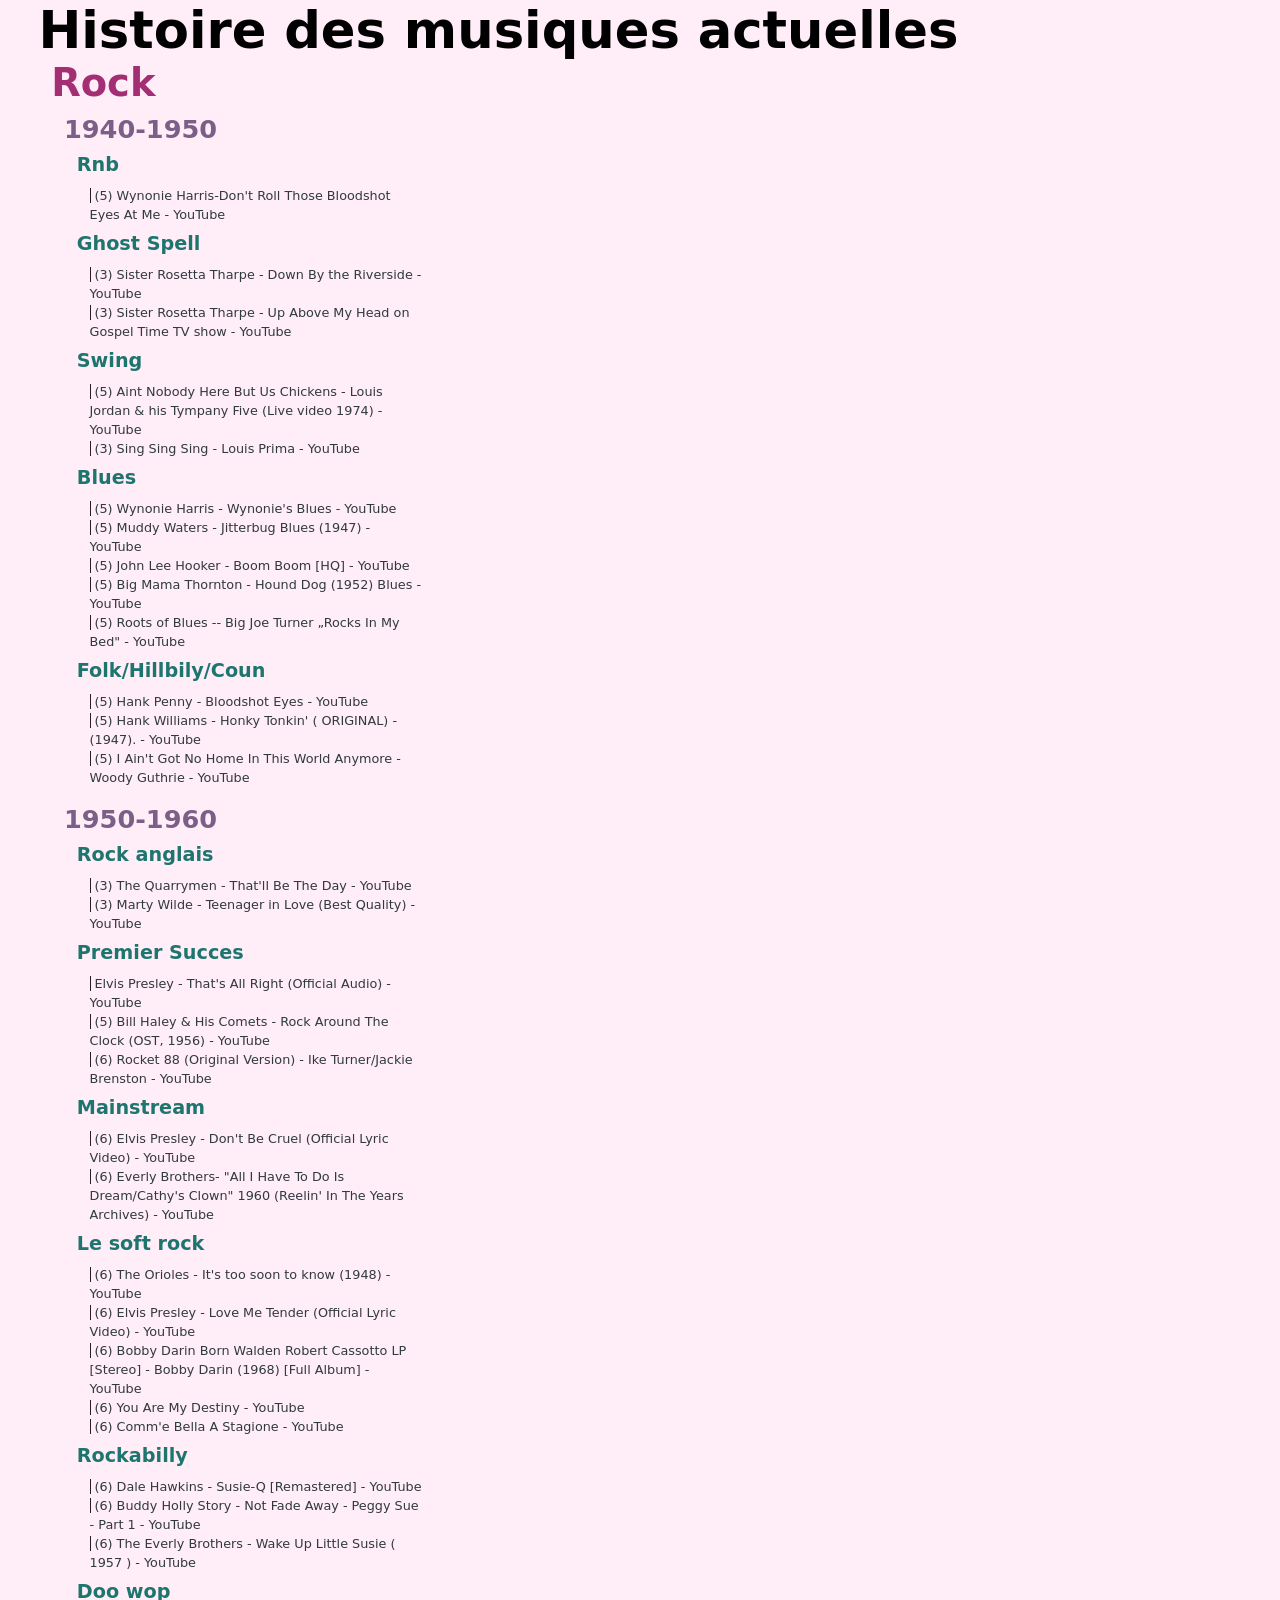
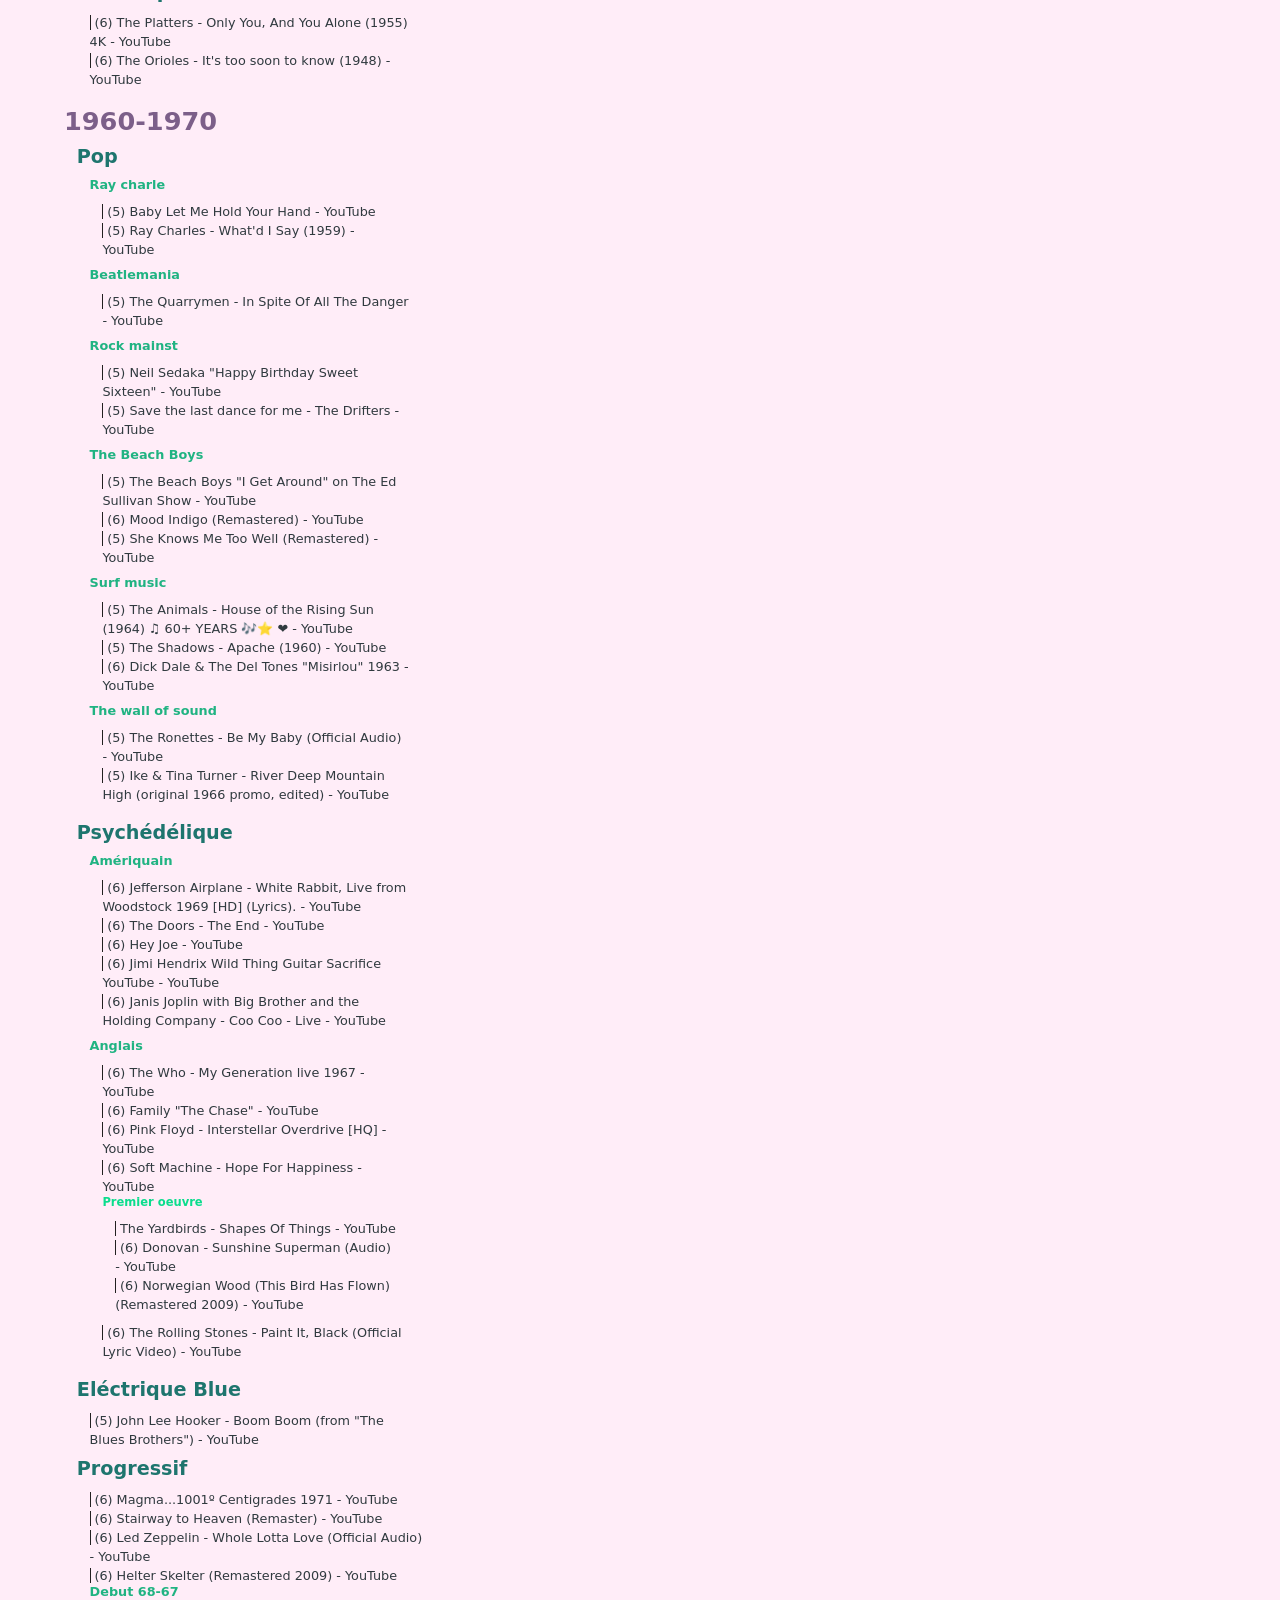
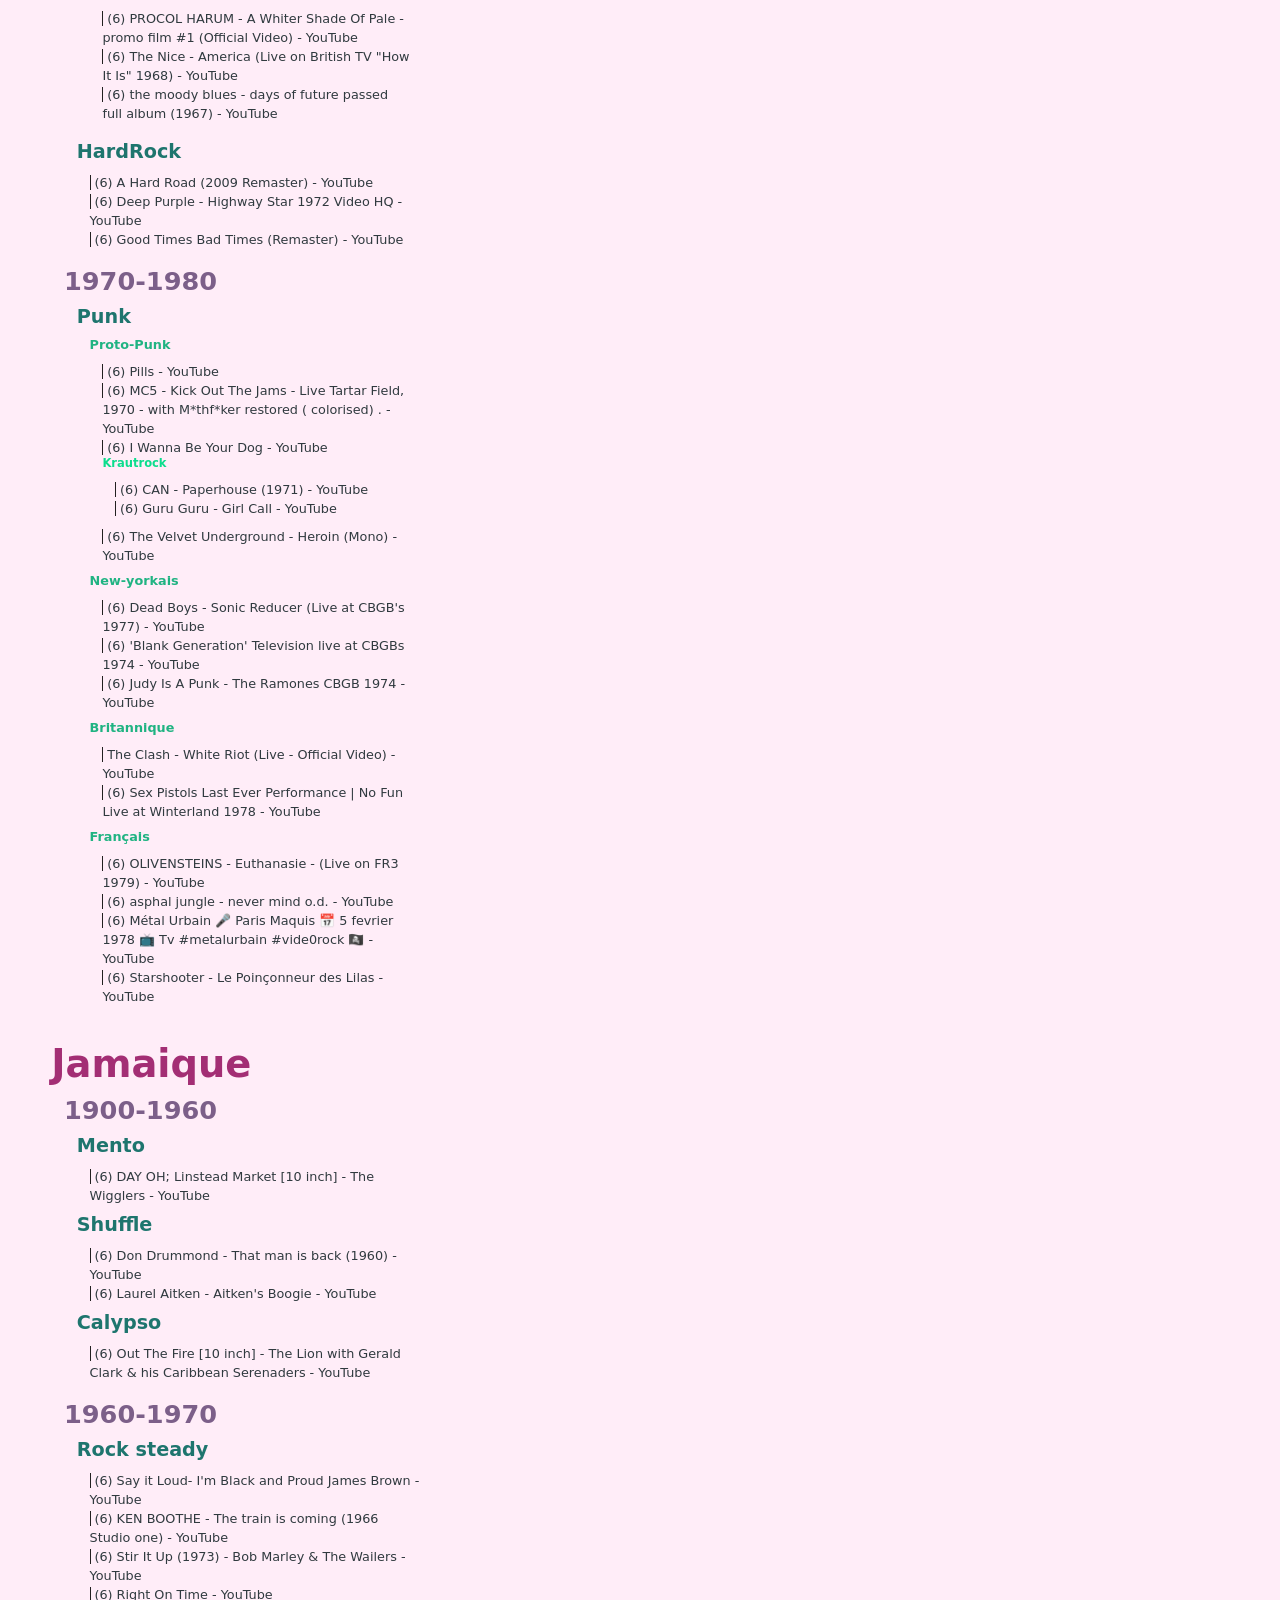
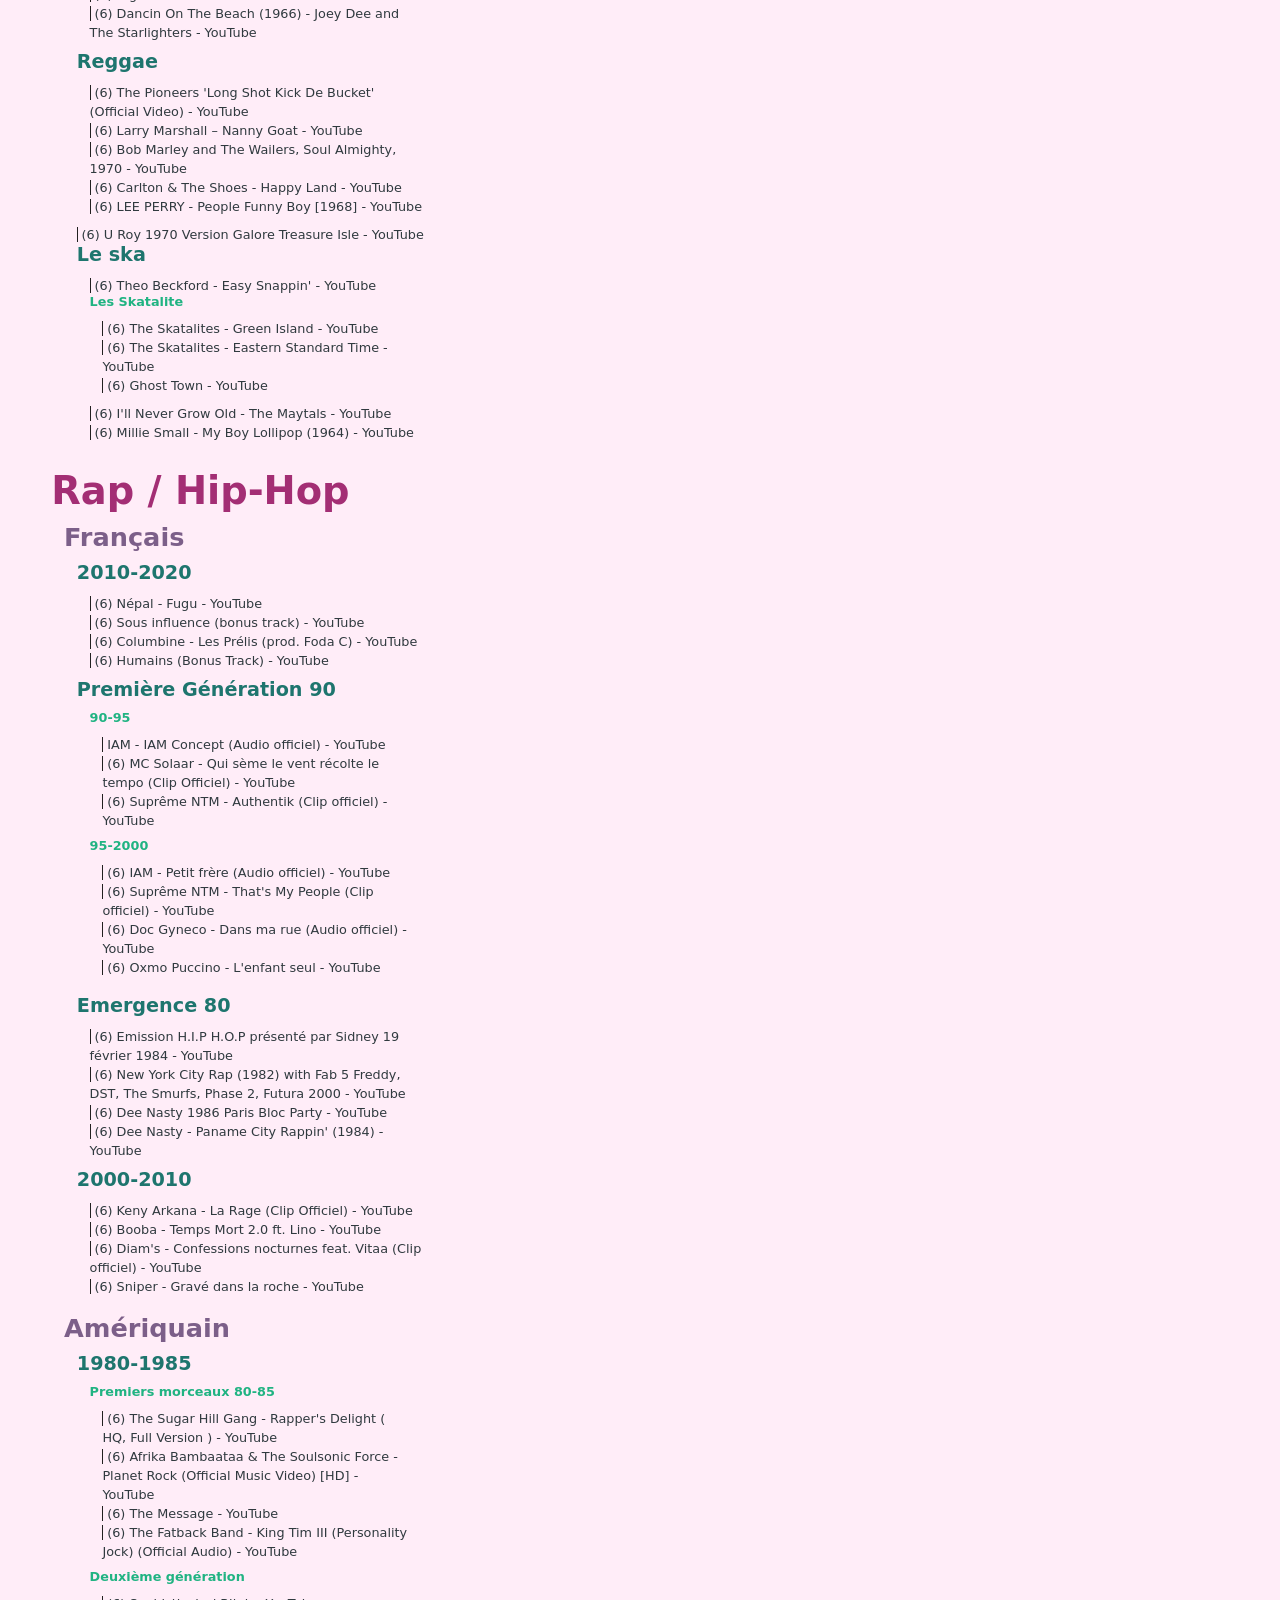
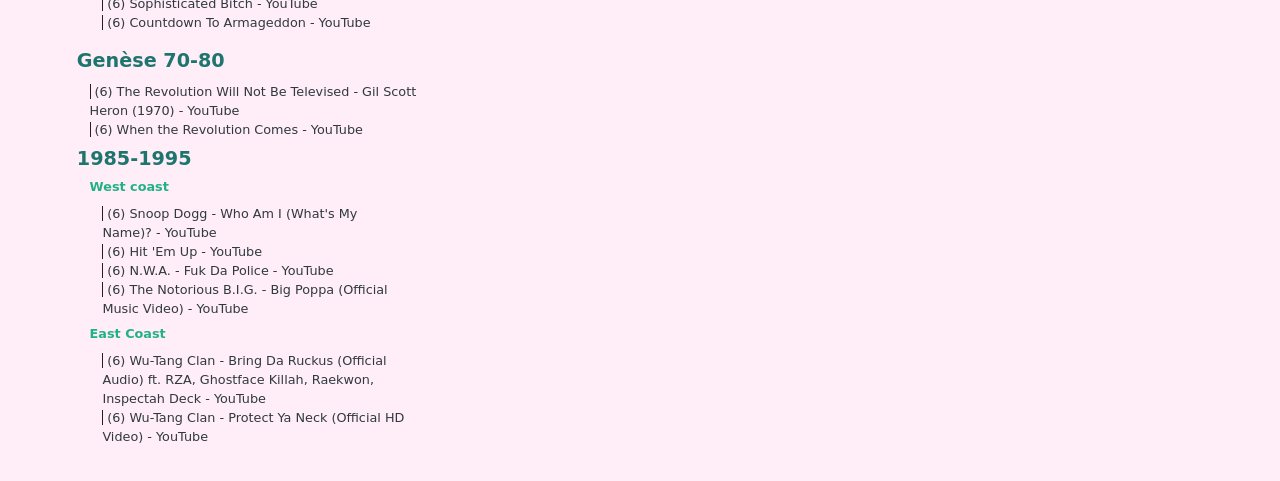
==== commit f6e72df5: "fin rédaction du cours" ====
--- a/index.html
+++ b/index.html
@@ -4,34 +4,181 @@
     <meta charset="UTF-8">
     <base target="_blank">
     <meta name="viewport" content="width=device-width, initial-scale=1.0">
-    <title>Musique actuelle</title>
+    <title>Musiques actuelles</title>
     <link rel="stylesheet" href="styles.css">
 <script src="oui.js"></script>
 </head>
 <body>
    <DL><p>
-	<DT>
+	
 	<DL><p>
-		<DT>
+		
 		<DL><p>
 			<DT><H1>Histoire des musiques actuelles</H1>
-			<DL><p>
+			<DL>
 				<DT><H3>Rock</H3>
 				<DL><p>
+					<DT><H3>1940-1950</H3>
+					<DL><p>
+						<DT><H3>Rnb</H3>
+						<DL><p>
+							<DT><A HREF="https://www.youtube.com/watch?v=xR_A4Su-TrI">(5) Wynonie Harris-Don't Roll Those Bloodshot Eyes At Me - YouTube</A>
+						</DL><p>
+						<DT><H3>Ghost Spell</H3>
+						<DL><p>
+							<DT><A HREF="https://www.youtube.com/watch?v=4xzr_GBa8qk">(3) Sister Rosetta Tharpe - Down By the Riverside - YouTube</A>
+							<DT><A HREF="https://www.youtube.com/watch?v=JeaBNAXfHfQ&list=PLiA2vxCGnGFyT0jBMIk8LN-d80q8lV6-V&index=4">(3) Sister Rosetta Tharpe - Up Above My Head on Gospel Time TV show - YouTube</A>
+						</DL><p>
+						<DT><H3>Swing</H3>
+						<DL><p>
+							<DT><A HREF="https://www.youtube.com/watch?v=KUNQl5sanHM&list=RDKUNQl5sanHM&start_radio=1">(5) Aint Nobody Here But Us Chickens - Louis Jordan &amp; his Tympany Five (Live video 1974) - YouTube</A>
+							<DT><A HREF="https://www.youtube.com/watch?v=WGM2HPM6BDc">(3) Sing Sing Sing - Louis Prima - YouTube</A>
+						</DL><p>
+						<DT><H3>Blues</H3>
+						<DL><p>
+							<DT><A HREF="https://www.youtube.com/watch?v=YvXuKdMZo4Q">(5) Wynonie Harris - Wynonie's Blues - YouTube</A>
+							<DT><A HREF="https://www.youtube.com/watch?v=J4ZE3B2e8CM">(5) Muddy Waters - Jitterbug Blues (1947) - YouTube</A>
+							<DT><A HREF="https://www.youtube.com/watch?v=X70VMrH3yBg">(5) John Lee Hooker - Boom Boom [HQ] - YouTube</A>
+							<DT><A HREF="https://www.youtube.com/watch?v=yoHDrzw-RPg">(5) Big Mama Thornton - Hound Dog (1952) Blues - YouTube</A>
+							<DT><A HREF="https://www.youtube.com/watch?v=_SwDP8bW1Xg">(5) Roots of Blues -- Big Joe Turner „Rocks In My Bed&quot; - YouTube</A>
+						</DL><p>
+						<DT><H3>Folk/Hillbily/Coun</H3>
+						<DL><p>
+							<DT><A HREF="https://www.youtube.com/watch?v=q-YBOsTcg_I&t=29s">(5) Hank Penny - Bloodshot Eyes - YouTube</A>
+							<DT><A HREF="https://www.youtube.com/watch?v=OsH3C94b4IU">(5) Hank Williams - Honky Tonkin' ( ORIGINAL) - (1947). - YouTube</A>
+							<DT><A HREF="https://www.youtube.com/watch?v=GTnVMulDTYA">(5) I Ain't Got No Home In This World Anymore - Woody Guthrie - YouTube</A>
+						</DL><p>
+					</DL><p>
+					<DT><H3>1950-1960</H3>
+					<DL><p>
+						<DT><H3>Rock anglais</H3>
+						<DL><p>
+							<DT><A HREF="https://www.youtube.com/watch?v=R4_LMMKq8Hw">(3) The Quarrymen - That'll Be The Day - YouTube</A>
+							<DT><A HREF="https://www.youtube.com/watch?v=ZaM1R6ICKCw">(3) Marty Wilde - Teenager in Love (Best Quality) - YouTube</A>
+						</DL><p>
+						<DT><H3>Premier Succes</H3>
+						<DL><p>
+							<DT><A HREF="https://www.youtube.com/watch?v=DCP_g7X31nI&list=RDDCP_g7X31nI&start_radio=1">Elvis Presley - That's All Right (Official Audio) - YouTube</A>
+							<DT><A HREF="https://www.youtube.com/watch?v=-eJOJhwgluE">(5) Bill Haley &amp; His Comets - Rock Around The Clock (OST, 1956) - YouTube</A>
+							<DT><A HREF="https://www.youtube.com/watch?v=Gbfnh1oVTk0">(6) Rocket 88 (Original Version) - Ike Turner/Jackie Brenston - YouTube</A>
+						</DL><p>
+						<DT><H3>Mainstream</H3>
+						<DL><p>
+							<DT><A HREF="https://www.youtube.com/watch?v=B2YwGBVSfFQ&list=RDB2YwGBVSfFQ&start_radio=1">(6) Elvis Presley - Don't Be Cruel (Official Lyric Video) - YouTube</A>
+							<DT><A HREF="https://www.youtube.com/watch?v=lTYe9eDqxe8">(6) Everly Brothers- &quot;All I Have To Do Is Dream/Cathy's Clown&quot; 1960 (Reelin' In The Years Archives) - YouTube</A>
+						</DL><p>
+						<DT><H3>Le soft rock</H3>
+						<DL><p>
+							<DT><A HREF="https://www.youtube.com/watch?v=IexQfww4aiY&list=RDIexQfww4aiY&start_radio=1">(6) The Orioles - It's too soon to know (1948) - YouTube</A>
+							<DT><A HREF="https://www.youtube.com/watch?v=-9dtQzg7gDM&list=RD-9dtQzg7gDM&start_radio=1">(6) Elvis Presley - Love Me Tender (Official Lyric Video) - YouTube</A>
+							<DT><A HREF="https://www.youtube.com/watch?v=QnkQTAXMrEo&list=RDQnkQTAXMrEo&start_radio=1">(6) Bobby Darin Born Walden Robert Cassotto LP [Stereo] - Bobby Darin (1968) [Full Album] - YouTube</A>
+							<DT><A HREF="https://www.youtube.com/watch?v=k7fihig4u0Y&list=RDk7fihig4u0Y&start_radio=1">(6) You Are My Destiny - YouTube</A>
+							<DT><A HREF="https://www.youtube.com/watch?v=PvzH3NOka0E&list=PLXMMhvCEg8Zdd72IYclykKXqkQ7ojB3Jz">(6) Comm'e Bella A Stagione - YouTube</A>
+						</DL><p>
+						<DT><H3>Rockabilly</H3>
+						<DL><p>
+							<DT><A HREF="https://www.youtube.com/watch?v=8AtV7NTIt9g&list=RD8AtV7NTIt9g&start_radio=1">(6) Dale Hawkins - Susie-Q [Remastered] - YouTube</A>
+							<DT><A HREF="https://www.youtube.com/watch?v=oXAzCLwTKIo">(6) Buddy Holly Story - Not Fade Away - Peggy Sue - Part 1 - YouTube</A>
+							<DT><A HREF="https://www.youtube.com/watch?v=v1fImXAeS-s&list=RDv1fImXAeS-s&start_radio=1">(6) The Everly Brothers - Wake Up Little Susie ( 1957 ) - YouTube</A>
+						</DL><p>
+						<DT><H3>Doo wop</H3>
+						<DL><p>
+							<DT><A HREF="https://www.youtube.com/watch?v=rAUJSc6unAg&list=RDrAUJSc6unAg&start_radio=1">(6) The Platters - Only You, And You Alone (1955) 4K - YouTube</A>
+							<DT><A HREF="https://www.youtube.com/results?search_query=Orioles%2C+It%27s+to+soon+to+know%2C+1948+%3B+Baby+please+don%27t%2C+1952+%3B+Crying+in+the+chapel%2C+1953">(6) The Orioles - It's too soon to know (1948) - YouTube</A>
+						</DL><p>
+					</DL><p>
+					<DT><H3>1960-1970</H3>
+					<DL><p>
+						<DT><H3>Pop</H3>
+						<DL><p>
+							<DT><H3>Ray charle</H3>
+							<DL><p>
+								<DT><A HREF="https://www.youtube.com/watch?v=bFEYFKaBV4A">(5) Baby Let Me Hold Your Hand - YouTube</A>
+								<DT><A HREF="https://www.youtube.com/watch?v=EPLZL4s_jtI&list=RDEPLZL4s_jtI&start_radio=1">(5) Ray Charles - What'd I Say (1959) - YouTube</A>
+							</DL><p>
+							<DT><H3>Beatlemania</H3>
+							<DL><p>
+								<DT><A HREF="https://www.youtube.com/watch?v=FDCXyq4x4Vc">(5) The Quarrymen - In Spite Of All The Danger - YouTube</A>
+							</DL><p>
+							<DT><H3>Rock mainst</H3>
+							<DL><p>
+								<DT><A HREF="https://www.youtube.com/watch?v=5h2zp96Hzhg">(5) Neil Sedaka &quot;Happy Birthday Sweet Sixteen&quot; - YouTube</A>
+								<DT><A HREF="https://www.youtube.com/watch?v=n-XQ26KePUQ">(5) Save the last dance for me - The Drifters - YouTube</A>
+							</DL><p>
+							<DT><H3>The Beach Boys</H3>
+							<DL><p>
+								<DT><A HREF="https://www.youtube.com/watch?v=ruKCw797JM4&list=RDruKCw797JM4&start_radio=1">(5) The Beach Boys &quot;I Get Around&quot; on The Ed Sullivan Show - YouTube</A>
+								<DT><A HREF="https://www.youtube.com/watch?v=vwlJrNBHy18">(6) Mood Indigo (Remastered) - YouTube</A>
+								<DT><A HREF="https://www.youtube.com/watch?v=nxtp7pl8ijs">(5) She Knows Me Too Well (Remastered) - YouTube</A>
+							</DL><p>
+							<DT><H3>Surf music</H3>
+							<DL><p>
+								<DT><A HREF="https://www.youtube.com/watch?v=4-43lLKaqBQ">(5) The Animals - House of the Rising Sun (1964) ♫ 60+ YEARS 🎶⭐ ❤ - YouTube</A>
+								<DT><A HREF="https://www.youtube.com/watch?v=EzgbcyfJgfQ">(5) The Shadows - Apache (1960) - YouTube</A>
+								<DT><A HREF="https://www.youtube.com/watch?v=ZIU0RMV_II8">(6) Dick Dale &amp; The Del Tones &quot;Misirlou&quot; 1963 - YouTube</A>
+							</DL><p>
+							<DT><H3>The wall of sound</H3>
+							<DL><p>
+								<DT><A HREF="https://www.youtube.com/watch?v=jSPpbOGnFgk">(5) The Ronettes - Be My Baby (Official Audio) - YouTube</A>
+								<DT><A HREF="https://www.youtube.com/watch?v=uj0wPrN_Y_4">(5) Ike &amp; Tina Turner - River Deep Mountain High (original 1966 promo, edited) - YouTube</A>
+							</DL><p>
+						</DL><p>
+						<DT><H3>Psychédélique</H3>
+						<DL><p>
+							<DT><H3>Amériquain</H3>
+							<DL><p>
+								<DT><A HREF="https://www.youtube.com/watch?v=Vl89g2SwMh4">(6) Jefferson Airplane - White Rabbit, Live from Woodstock 1969 [HD] (Lyrics). - YouTube</A>
+								<DT><A HREF="https://www.youtube.com/watch?v=VScSEXRwUqQ&list=RDVScSEXRwUqQ&start_radio=1">(6) The Doors - The End - YouTube</A>
+								<DT><A HREF="https://www.youtube.com/watch?v=Smp6AepJIhM&list=PL1RRNXldMeRFm7CqtN44oav-TgaWT3yt_&index=3">(6) Hey Joe - YouTube</A>
+								<DT><A HREF="https://www.youtube.com/watch?v=_-7toYWFEyk">(6) Jimi Hendrix Wild Thing Guitar Sacrifice YouTube - YouTube</A>
+								<DT><A HREF="https://www.youtube.com/watch?v=_XtUfJ25Hk4">(6) Janis Joplin with Big Brother and the Holding Company - Coo Coo - Live - YouTube</A>
+							</DL><p>
+							<DT><H3>Anglais</H3>
+							<DL><p>
+								<DT><A HREF="https://www.youtube.com/watch?v=qjN5uHRIcjM">(6) The Who - My Generation live 1967 - YouTube</A>
+								<DT><A HREF="https://www.youtube.com/watch?v=t7eon07k5eg&list=PL1F6E4AF96C3F9481">(6) Family &quot;The Chase&quot; - YouTube</A>
+								<DT><A HREF="https://www.youtube.com/watch?v=4o2sA0vpA-4">(6) Pink Floyd - Interstellar Overdrive [HQ] - YouTube</A>
+								<DT><A HREF="https://www.youtube.com/watch?v=GsLH75HiZZM">(6) Soft Machine - Hope For Happiness - YouTube</A>
+								<DT><H3>Premier oeuvre</H3>
+								<DL><p>
+									<DT><A HREF="https://www.youtube.com/watch?v=Jc17DqcA6Qc&list=RDJc17DqcA6Qc&start_radio=1">The Yardbirds - Shapes Of Things - YouTube</A>
+									<DT><A HREF="https://www.youtube.com/watch?v=YsX2FhBf9nY&list=RDYsX2FhBf9nY&start_radio=1">(6) Donovan - Sunshine Superman (Audio) - YouTube</A>
+									<DT><A HREF="https://www.youtube.com/watch?v=Y_V6y1ZCg_8&list=RDY_V6y1ZCg_8&start_radio=1">(6) Norwegian Wood (This Bird Has Flown) (Remastered 2009) - YouTube</A>
+								</DL><p>
+								<DT><A HREF="https://www.youtube.com/watch?v=O4irXQhgMqg&list=RDO4irXQhgMqg&start_radio=1">(6) The Rolling Stones - Paint It, Black (Official Lyric Video) - YouTube</A>
+							</DL><p>
+						</DL><p>
+						<DT><H3>Eléctrique Blue</H3>
+						<DL><p>
+							<DT><A HREF="https://www.youtube.com/watch?v=nUUyFrHERpU">(5) John Lee Hooker - Boom Boom (from &quot;The Blues Brothers&quot;) - YouTube</A>
+						</DL><p>
+						<DT><H3>Progressif</H3>
+						<DL><p>
+							<DT><A HREF="https://www.youtube.com/watch?v=XD14LNwu5PY&list=PLoRNXsrOuZ-VGZnUcRqeZvsgRtaIlZ_q4">(6) Magma...1001º Centigrades 1971 - YouTube</A>
+							<DT><A HREF="https://www.youtube.com/watch?v=X791IzOwt3Q&list=RDX791IzOwt3Q&start_radio=1">(6) Stairway to Heaven (Remaster) - YouTube</A>
+							<DT><A HREF="https://www.youtube.com/watch?v=HibBnC6SVk8&list=RDHibBnC6SVk8&start_radio=1">(6) Led Zeppelin - Whole Lotta Love (Official Audio) - YouTube</A>
+							<DT><A HREF="https://www.youtube.com/watch?v=vWW2SzoAXMo&list=RDvWW2SzoAXMo&start_radio=1">(6) Helter Skelter (Remastered 2009) - YouTube</A>
+							<DT><H3>Debut 68-67</H3>
+							<DL><p>
+								<DT><A HREF="https://www.youtube.com/watch?v=z0vCwGUZe1I&list=RDz0vCwGUZe1I&start_radio=1">(6) PROCOL HARUM - A Whiter Shade Of Pale - promo film #1 (Official Video) - YouTube</A>
+								<DT><A HREF="https://www.youtube.com/watch?v=Dg9jHTYZ-6U&list=RDDg9jHTYZ-6U&start_radio=1">(6) The Nice - America (Live on British TV &quot;How It Is&quot; 1968) - YouTube</A>
+								<DT><A HREF="https://www.youtube.com/watch?v=FT0-g_Tqn2k&list=RDFT0-g_Tqn2k&start_radio=1">(6) the moody blues - days of future passed full album (1967) - YouTube</A>
+							</DL><p>
+						</DL><p>
+						<DT><H3>HardRock</H3>
+						<DL><p>
+							<DT><A HREF="https://www.youtube.com/watch?v=sbP_BncY5tA&list=RDsbP_BncY5tA&start_radio=1">(6) A Hard Road (2009 Remaster) - YouTube</A>
+							<DT><A HREF="https://www.youtube.com/watch?v=UAKCR7kQMTQ&list=RDUAKCR7kQMTQ&start_radio=1">(6) Deep Purple - Highway Star 1972 Video HQ - YouTube</A>
+							<DT><A HREF="https://www.youtube.com/watch?v=lsZG7n7ries&list=PLp3o6lwxnqMkm9dUECwqVBQY0IN6n1wH_">(6) Good Times Bad Times (Remaster) - YouTube</A>
+						</DL><p>
+					</DL><p>
 					<DT><H3>1970-1980</H3>
 					<DL><p>
 						<DT><H3>Punk</H3>
 						<DL><p>
-							<DT><H3>New-yorkais</H3>
-							<DL><p>
-								<DT><A HREF="https://www.youtube.com/watch?v=wNYjMQB1Vso">(6) Judy Is A Punk - The Ramones CBGB 1974 - YouTube</A>
-								<DT><A HREF="https://www.youtube.com/watch?v=dJEu98LEzpc&list=RDdJEu98LEzpc&start_radio=1">(6) Dead Boys - Sonic Reducer (Live at CBGB's 1977) - YouTube</A>
-								<DT><A HREF="https://www.youtube.com/watch?v=dqsDXmmaEAk&list=RDdqsDXmmaEAk&start_radio=1">(6) 'Blank Generation' Television live at CBGBs 1974 - YouTube</A>
-							</DL><p>
 							<DT><H3>Proto-Punk</H3>
 							<DL><p>
 								<DT><A HREF="https://www.youtube.com/watch?v=Co13TYRttSk&list=RDCo13TYRttSk&start_radio=1">(6) Pills - YouTube</A>
-								<DT><A HREF="https://www.youtube.com/watch?v=6xcwt9mSbYE&list=RD6xcwt9mSbYE&start_radio=1">(6) The Velvet Underground - Heroin (Mono) - YouTube</A>
 								<DT><A HREF="https://www.youtube.com/watch?v=0tx8GiTFK-I&list=RD0tx8GiTFK-I&start_radio=1">(6) MC5 - Kick Out The Jams - Live Tartar Field, 1970 - with M*thf*ker restored ( colorised) . - YouTube</A>
 								<DT><A HREF="https://www.youtube.com/watch?v=3gsWt7ey6bo&list=RD3gsWt7ey6bo&start_radio=1">(6) I Wanna Be Your Dog - YouTube</A>
 								<DT><H3>Krautrock</H3>
@@ -39,255 +186,159 @@
 									<DT><A HREF="https://www.youtube.com/watch?v=LPjF4ZHuIko&list=RDLPjF4ZHuIko&start_radio=1">(6) CAN - Paperhouse (1971) - YouTube</A>
 									<DT><A HREF="https://www.youtube.com/watch?v=LO-9g-ul1mQ&list=PLjKW4aqB2-6PFaFp7s1-FCT6KWrOfaRWK">(6) Guru Guru - Girl Call - YouTube</A>
 								</DL><p>
+								<DT><A HREF="https://www.youtube.com/watch?v=6xcwt9mSbYE&list=RD6xcwt9mSbYE&start_radio=1">(6) The Velvet Underground - Heroin (Mono) - YouTube</A>
+							</DL><p>
+							<DT><H3>New-yorkais</H3>
+							<DL><p>
+								<DT><A HREF="https://www.youtube.com/watch?v=dJEu98LEzpc&list=RDdJEu98LEzpc&start_radio=1">(6) Dead Boys - Sonic Reducer (Live at CBGB's 1977) - YouTube</A>
+								<DT><A HREF="https://www.youtube.com/watch?v=dqsDXmmaEAk&list=RDdqsDXmmaEAk&start_radio=1">(6) 'Blank Generation' Television live at CBGBs 1974 - YouTube</A>
+								<DT><A HREF="https://www.youtube.com/watch?v=wNYjMQB1Vso">(6) Judy Is A Punk - The Ramones CBGB 1974 - YouTube</A>
+							</DL><p>
+							<DT><H3>Britannique</H3>
+							<DL><p>
+								<DT><A HREF="https://www.youtube.com/watch?v=zoJYM3krDWQ&list=RDzoJYM3krDWQ&start_radio=1">The Clash - White Riot (Live - Official Video) - YouTube</A>
+								<DT><A HREF="https://www.youtube.com/watch?v=3K3uAlyNL5o&list=RD3K3uAlyNL5o&start_radio=1">(6) Sex Pistols Last Ever Performance | No Fun Live at Winterland 1978 - YouTube</A>
 							</DL><p>
 							<DT><H3>Français</H3>
 							<DL><p>
+								<DT><A HREF="https://www.youtube.com/watch?v=BgVUe_62qRE&list=RDBgVUe_62qRE&start_radio=1">(6) OLIVENSTEINS - Euthanasie - (Live on FR3 1979) - YouTube</A>
 								<DT><A HREF="https://www.youtube.com/watch?v=vO1DmcE_7K4&list=RDvO1DmcE_7K4&start_radio=1">(6) asphal jungle - never mind o.d. - YouTube</A>
-								<DT><A HREF="https://www.youtube.com/watch?v=BgVUe_62qRE&list=RDBgVUe_62qRE&start_radio=1">(6) OLIVENSTEINS - Euthanasie - (Live on FR3 1979) - YouTube</A>
+								<DT><A HREF="https://www.youtube.com/watch?v=bcKT8yM5Fak&list=RDbcKT8yM5Fak&start_radio=1">(6) Métal Urbain 🎤 Paris Maquis 📅 5 fevrier 1978 📺 Tv #metalurbain #vide0rock 🏴‍☠️ - YouTube</A>
 								<DT><A HREF="https://www.youtube.com/watch?v=1_trDwNZwWE&list=RD1_trDwNZwWE&start_radio=1">(6) Starshooter - Le Poinçonneur des Lilas - YouTube</A>
-								<DT><A HREF="https://www.youtube.com/watch?v=bcKT8yM5Fak&list=RDbcKT8yM5Fak&start_radio=1">(6) Métal Urbain 🎤 Paris Maquis 📅 5 fevrier 1978 📺 Tv #metalurbain #vide0rock 🏴‍☠️ - YouTube</A>
-							</DL><p>
-							<DT><H3>Britannique</H3>
-							<DL><p>
-								<DT><A HREF="https://www.youtube.com/watch?v=3K3uAlyNL5o&list=RD3K3uAlyNL5o&start_radio=1">(6) Sex Pistols Last Ever Performance | No Fun Live at Winterland 1978 - YouTube</A>
-								<DT><A HREF="https://www.youtube.com/watch?v=zoJYM3krDWQ&list=RDzoJYM3krDWQ&start_radio=1">The Clash - White Riot (Live - Official Video) - YouTube</A>
-							</DL><p>
-						</DL><p>
-					</DL><p>
-					<DT><H3>1950-1960</H3>
-					<DL><p>
-						<DT><H3>Le soft rock</H3>
-						<DL><p>
-						</DL><p>
-						<DT><H3>Mainstream</H3>
-						<DL><p>
-							<DT><A HREF="https://www.youtube.com/watch?v=B2YwGBVSfFQ&list=RDB2YwGBVSfFQ&start_radio=1">(6) Elvis Presley - Don't Be Cruel (Official Lyric Video) - YouTube</A>
-							<DT><A HREF="https://www.youtube.com/watch?v=lTYe9eDqxe8">(6) Everly Brothers- &quot;All I Have To Do Is Dream/Cathy's Clown&quot; 1960 (Reelin' In The Years Archives) - YouTube</A>
-						</DL><p>
-						<DT><H3>Premier Succes</H3>
-						<DL><p>
-							<DT><A HREF="https://www.youtube.com/watch?v=DCP_g7X31nI&list=RDDCP_g7X31nI&start_radio=1">Elvis Presley - That's All Right (Official Audio) - YouTube</A>
-							<DT><A HREF="https://www.youtube.com/watch?v=-eJOJhwgluE">(5) Bill Haley &amp; His Comets - Rock Around The Clock (OST, 1956) - YouTube</A>
-							<DT><A HREF="https://www.youtube.com/watch?v=Gbfnh1oVTk0">(6) Rocket 88 (Original Version) - Ike Turner/Jackie Brenston - YouTube</A>
-						</DL><p>
-						<DT><H3>Doo wop</H3>
-						<DL><p>
-						</DL><p>
-						<DT><H3>Rockabilly</H3>
-						<DL><p>
-						</DL><p>
-						<DT><H3>Rock anglais</H3>
-						<DL><p>
-							<DT><A HREF="https://www.youtube.com/watch?v=ZaM1R6ICKCw">(3) Marty Wilde - Teenager in Love (Best Quality) - YouTube</A>
-							<DT><A HREF="https://www.youtube.com/watch?v=R4_LMMKq8Hw">(3) The Quarrymen - That'll Be The Day - YouTube</A>
-						</DL><p>
-					</DL><p>
-					<DT><H3>1960-1970</H3>
-					<DL><p>
-						<DT><H3>HardRock</H3>
-						<DL><p>
-						</DL><p>
-						<DT><H3>Progressif</H3>
-						<DL><p>
-							<DT><A HREF="https://www.youtube.com/watch?v=vWW2SzoAXMo&list=RDvWW2SzoAXMo&start_radio=1">(6) Helter Skelter (Remastered 2009) - YouTube</A>
-							<DT><A HREF="https://www.youtube.com/watch?v=X791IzOwt3Q&list=RDX791IzOwt3Q&start_radio=1">(6) Stairway to Heaven (Remaster) - YouTube</A>
-							<DT><A HREF="https://www.youtube.com/watch?v=XD14LNwu5PY&list=PLoRNXsrOuZ-VGZnUcRqeZvsgRtaIlZ_q4">(6) Magma...1001º Centigrades 1971 - YouTube</A>
-							<DT><A HREF="https://www.youtube.com/watch?v=HibBnC6SVk8&list=RDHibBnC6SVk8&start_radio=1">(6) Led Zeppelin - Whole Lotta Love (Official Audio) - YouTube</A>
-							<DT><H3>Debut 68-67</H3>
-							<DL><p>
-								<DT><A HREF="https://www.youtube.com/watch?v=z0vCwGUZe1I&list=RDz0vCwGUZe1I&start_radio=1">(6) PROCOL HARUM - A Whiter Shade Of Pale - promo film #1 (Official Video) - YouTube</A>
-								<DT><A HREF="https://www.youtube.com/watch?v=FT0-g_Tqn2k&list=RDFT0-g_Tqn2k&start_radio=1">(6) the moody blues - days of future passed full album (1967) - YouTube</A>
-								<DT><A HREF="https://www.youtube.com/watch?v=Dg9jHTYZ-6U&list=RDDg9jHTYZ-6U&start_radio=1">(6) The Nice - America (Live on British TV &quot;How It Is&quot; 1968) - YouTube</A>
-							</DL><p>
-						</DL><p>
-						<DT><H3>Eléctrique Blue</H3>
-						<DL><p>
-							<DT><A HREF="https://www.youtube.com/watch?v=nUUyFrHERpU">(5) John Lee Hooker - Boom Boom (from &quot;The Blues Brothers&quot;) - YouTube</A>
-						</DL><p>
-						<DT><H3>Pop</H3>
-						<DL><p>
-							<DT><H3>Ray charle</H3>
-							<DL><p>
-								<DT><A HREF="https://www.youtube.com/watch?v=bFEYFKaBV4A">(5) Baby Let Me Hold Your Hand - YouTube</A>
-								<DT><A HREF="https://www.youtube.com/watch?v=EPLZL4s_jtI&list=RDEPLZL4s_jtI&start_radio=1">(5) Ray Charles - What'd I Say (1959) - YouTube</A>
-							</DL><p>
-							<DT><H3>The Beach Boys</H3>
-							<DL><p>
-								<DT><A HREF="https://www.youtube.com/watch?v=nxtp7pl8ijs">(5) She Knows Me Too Well (Remastered) - YouTube</A>
-								<DT><A HREF="https://www.youtube.com/watch?v=vwlJrNBHy18">(6) Mood Indigo (Remastered) - YouTube</A>
-								<DT><A HREF="https://www.youtube.com/watch?v=ruKCw797JM4&list=RDruKCw797JM4&start_radio=1">(5) The Beach Boys &quot;I Get Around&quot; on The Ed Sullivan Show - YouTube</A>
-							</DL><p>
-							<DT><H3>The wall of sound</H3>
-							<DL><p>
-								<DT><A HREF="https://www.youtube.com/watch?v=uj0wPrN_Y_4">(5) Ike &amp; Tina Turner - River Deep Mountain High (original 1966 promo, edited) - YouTube</A>
-								<DT><A HREF="https://www.youtube.com/watch?v=jSPpbOGnFgk">(5) The Ronettes - Be My Baby (Official Audio) - YouTube</A>
-							</DL><p>
-							<DT><H3>Rock mainst</H3>
-							<DL><p>
-								<DT><A HREF="https://www.youtube.com/watch?v=5h2zp96Hzhg">(5) Neil Sedaka &quot;Happy Birthday Sweet Sixteen&quot; - YouTube</A>
-								<DT><A HREF="https://www.youtube.com/watch?v=n-XQ26KePUQ">(5) Save the last dance for me - The Drifters - YouTube</A>
-							</DL><p>
-							<DT><H3>Beatlemania</H3>
-							<DL><p>
-								<DT><A HREF="https://www.youtube.com/watch?v=FDCXyq4x4Vc">(5) The Quarrymen - In Spite Of All The Danger - YouTube</A>
-							</DL><p>
-							<DT><H3>Surf music</H3>
-							<DL><p>
-								<DT><A HREF="https://www.youtube.com/watch?v=ZIU0RMV_II8">(6) Dick Dale &amp; The Del Tones &quot;Misirlou&quot; 1963 - YouTube</A>
-								<DT><A HREF="https://www.youtube.com/watch?v=EzgbcyfJgfQ">(5) The Shadows - Apache (1960) - YouTube</A>
-								<DT><A HREF="https://www.youtube.com/watch?v=4-43lLKaqBQ">(5) The Animals - House of the Rising Sun (1964) ♫ 60+ YEARS 🎶⭐ ❤ - YouTube</A>
-							</DL><p>
-						</DL><p>
-						<DT><H3>Psychédélique</H3>
-						<DL><p>
-							<DT><H3>Amériquain</H3>
-							<DL><p>
-								<DT><A HREF="https://www.youtube.com/watch?v=Smp6AepJIhM&list=PL1RRNXldMeRFm7CqtN44oav-TgaWT3yt_&index=3">(6) Hey Joe - YouTube</A>
-								<DT><A HREF="https://www.youtube.com/watch?v=Vl89g2SwMh4">(6) Jefferson Airplane - White Rabbit, Live from Woodstock 1969 [HD] (Lyrics). - YouTube</A>
-								<DT><A HREF="https://www.youtube.com/watch?v=_XtUfJ25Hk4">(6) Janis Joplin with Big Brother and the Holding Company - Coo Coo - Live - YouTube</A>
-								<DT><A HREF="https://www.youtube.com/watch?v=_-7toYWFEyk">(6) Jimi Hendrix Wild Thing Guitar Sacrifice YouTube - YouTube</A>
-								<DT><A HREF="https://www.youtube.com/watch?v=VScSEXRwUqQ&list=RDVScSEXRwUqQ&start_radio=1">(6) The Doors - The End - YouTube</A>
-							</DL><p>
-							<DT><H3>Anglais</H3>
-							<DL><p>
-								<DT><A HREF="https://www.youtube.com/watch?v=GsLH75HiZZM">(6) Soft Machine - Hope For Happiness - YouTube</A>
-								<DT><A HREF="https://www.youtube.com/watch?v=4o2sA0vpA-4">(6) Pink Floyd - Interstellar Overdrive [HQ] - YouTube</A>
-								<DT><A HREF="https://www.youtube.com/watch?v=O4irXQhgMqg&list=RDO4irXQhgMqg&start_radio=1">(6) The Rolling Stones - Paint It, Black (Official Lyric Video) - YouTube</A>
-								<DT><H3>Premier oeuvre</H3>
-								<DL><p>
-									<DT><A HREF="https://www.youtube.com/watch?v=Jc17DqcA6Qc&list=RDJc17DqcA6Qc&start_radio=1">The Yardbirds - Shapes Of Things - YouTube</A>
-									<DT><A HREF="https://www.youtube.com/watch?v=Y_V6y1ZCg_8&list=RDY_V6y1ZCg_8&start_radio=1">(6) Norwegian Wood (This Bird Has Flown) (Remastered 2009) - YouTube</A>
-									<DT><A HREF="https://www.youtube.com/watch?v=YsX2FhBf9nY&list=RDYsX2FhBf9nY&start_radio=1">(6) Donovan - Sunshine Superman (Audio) - YouTube</A>
-								</DL><p>
-								<DT><A HREF="https://www.youtube.com/watch?v=qjN5uHRIcjM">(6) The Who - My Generation live 1967 - YouTube</A>
-								<DT><A HREF="https://www.youtube.com/watch?v=t7eon07k5eg&list=PL1F6E4AF96C3F9481">(6) Family &quot;The Chase&quot; - YouTube</A>
-							</DL><p>
-						</DL><p>
-					</DL><p>
-					<DT><H3>1940-1950</H3>
-					<DL><p>
-						<DT><H3>Swing</H3>
-						<DL><p>
-							<DT><A HREF="https://www.youtube.com/watch?v=KUNQl5sanHM&list=RDKUNQl5sanHM&start_radio=1">(5) Aint Nobody Here But Us Chickens - Louis Jordan &amp; his Tympany Five (Live video 1974) - YouTube</A>
-							<DT><A HREF="https://www.youtube.com/watch?v=WGM2HPM6BDc">(3) Sing Sing Sing - Louis Prima - YouTube</A>
-						</DL><p>
-						<DT><H3>Blues</H3>
-						<DL><p>
-							<DT><A HREF="https://www.youtube.com/watch?v=J4ZE3B2e8CM">(5) Muddy Waters - Jitterbug Blues (1947) - YouTube</A>
-							<DT><A HREF="https://www.youtube.com/watch?v=X70VMrH3yBg">(5) John Lee Hooker - Boom Boom [HQ] - YouTube</A>
-							<DT><A HREF="https://www.youtube.com/watch?v=yoHDrzw-RPg">(5) Big Mama Thornton - Hound Dog (1952) Blues - YouTube</A>
-							<DT><A HREF="https://www.youtube.com/watch?v=YvXuKdMZo4Q">(5) Wynonie Harris - Wynonie's Blues - YouTube</A>
-							<DT><A HREF="https://www.youtube.com/watch?v=_SwDP8bW1Xg">(5) Roots of Blues -- Big Joe Turner „Rocks In My Bed&quot; - YouTube</A>
-						</DL><p>
-						<DT><H3>Ghost Spell</H3>
-						<DL><p>
-							<DT><A HREF="https://www.youtube.com/watch?v=JeaBNAXfHfQ&list=PLiA2vxCGnGFyT0jBMIk8LN-d80q8lV6-V&index=4">(3) Sister Rosetta Tharpe - Up Above My Head on Gospel Time TV show - YouTube</A>
-							<DT><A HREF="https://www.youtube.com/watch?v=4xzr_GBa8qk">(3) Sister Rosetta Tharpe - Down By the Riverside - YouTube</A>
-						</DL><p>
-						<DT><H3>Folk/Hillbily/Coun</H3>
-						<DL><p>
-							<DT><A HREF="https://www.youtube.com/watch?v=OsH3C94b4IU">(5) Hank Williams - Honky Tonkin' ( ORIGINAL) - (1947). - YouTube</A>
-							<DT><A HREF="https://www.youtube.com/watch?v=q-YBOsTcg_I&t=29s">(5) Hank Penny - Bloodshot Eyes - YouTube</A>
-							<DT><A HREF="https://www.youtube.com/watch?v=GTnVMulDTYA">(5) I Ain't Got No Home In This World Anymore - Woody Guthrie - YouTube</A>
-						</DL><p>
-						<DT><H3>Rnb</H3>
-						<DL><p>
-							<DT><A HREF="https://www.youtube.com/watch?v=xR_A4Su-TrI">(5) Wynonie Harris-Don't Roll Those Bloodshot Eyes At Me - YouTube</A>
-						</DL><p>
-					</DL><p>
-				</DL><p>
+							</DL><p>
+						</DL><p>
+					</DL><p>
+				</DL></DL><p>
+                    <DL><p>
 				<DT><H3>Jamaique</H3>
 				<DL><p>
-					<DT><H3>Shuffle</H3>
-					<DL><p>
-					</DL><p>
 					<DT><H3>1900-1960</H3>
 					<DL><p>
+						<DT><H3>Mento</H3>
+						<DL><p>
+							<DT><A HREF="https://www.youtube.com/watch?v=lDqe3iYkUuU&list=RDlDqe3iYkUuU&start_radio=1">(6) DAY OH; Linstead Market [10 inch] - The Wigglers - YouTube</A>
+						</DL><p>
 						<DT><H3>Shuffle</H3>
 						<DL><p>
+							<DT><A HREF="https://www.youtube.com/watch?v=A9YidQmGN0Q">(6) Don Drummond - That man is back (1960) - YouTube</A>
 							<DT><A HREF="https://www.youtube.com/watch?v=FZPFKx-efyQ">(6) Laurel Aitken - Aitken's Boogie - YouTube</A>
-							<DT><A HREF="https://www.youtube.com/watch?v=A9YidQmGN0Q">(6) Don Drummond - That man is back (1960) - YouTube</A>
 						</DL><p>
 						<DT><H3>Calypso</H3>
 						<DL><p>
 							<DT><A HREF="https://www.youtube.com/watch?v=mZsfnPeaFDQ">(6) Out The Fire [10 inch] - The Lion with Gerald Clark &amp; his Caribbean Serenaders - YouTube</A>
 						</DL><p>
-						<DT><H3>Mento</H3>
-						<DL><p>
-							<DT><A HREF="https://www.youtube.com/watch?v=lDqe3iYkUuU&list=RDlDqe3iYkUuU&start_radio=1">(6) DAY OH; Linstead Market [10 inch] - The Wigglers - YouTube</A>
-						</DL><p>
 					</DL><p>
 					<DT><H3>1960-1970</H3>
 					<DL><p>
+						<DT><H3>Rock steady</H3>
+						<DL><p>
+							<DT><A HREF="https://www.youtube.com/watch?v=4hj1iWqoYEc&list=RD4hj1iWqoYEc&start_radio=1">(6) Say it Loud- I'm Black and Proud James Brown - YouTube</A>
+							<DT><A HREF="https://www.youtube.com/watch?v=LALHEEtr4jo&list=RDLALHEEtr4jo&start_radio=1">(6) KEN BOOTHE - The train is coming (1966 Studio one) - YouTube</A>
+							<DT><A HREF="https://www.youtube.com/watch?v=1hwL3S3Gtzs&list=RD1hwL3S3Gtzs&start_radio=1">(6) Stir It Up (1973) - Bob Marley &amp; The Wailers - YouTube</A>
+							<DT><A HREF="https://www.youtube.com/watch?v=lPnsaiHXXBU&list=RDlPnsaiHXXBU&start_radio=1">(6) Right On Time - YouTube</A>
+							<DT><A HREF="https://www.youtube.com/watch?v=MnTluRWJH20&list=RDMnTluRWJH20&start_radio=1">(6) Dancin On The Beach (1966) - Joey Dee and The Starlighters - YouTube</A>
+						</DL><p>
 						<DT><H3>Reggae</H3>
 						<DL><p>
 							<DT><A HREF="https://www.youtube.com/watch?v=XhAec0h4lds&list=RDXhAec0h4lds&start_radio=1">(6) The Pioneers 'Long Shot Kick De Bucket' (Official Video) - YouTube</A>
 							<DT><A HREF="https://www.youtube.com/watch?v=Xg0YJBAlw3o&list=RDXg0YJBAlw3o&start_radio=1">(6) Larry Marshall – Nanny Goat - YouTube</A>
 							<DT><A HREF="https://www.youtube.com/results?search_query=Bob+Marley+and+The+Wailers%2C+Soul+Almighty%2C+1970">(6) Bob Marley and The Wailers, Soul Almighty, 1970 - YouTube</A>
+							<DT><A HREF="https://www.youtube.com/watch?v=F4M3b1UhIzc&list=RDF4M3b1UhIzc&start_radio=1">(6) Carlton &amp; The Shoes - Happy Land - YouTube</A>
 							<DT><A HREF="https://www.youtube.com/watch?v=plbxFT7okBY&list=RDplbxFT7okBY&start_radio=1">(6) LEE PERRY - People Funny Boy [1968] - YouTube</A>
-							<DT><A HREF="https://www.youtube.com/watch?v=F4M3b1UhIzc&list=RDF4M3b1UhIzc&start_radio=1">(6) Carlton &amp; The Shoes - Happy Land - YouTube</A>
-						</DL><p>
-						<DT><H3>Rock steady</H3>
-						<DL><p>
-							<DT><A HREF="https://www.youtube.com/watch?v=MnTluRWJH20&list=RDMnTluRWJH20&start_radio=1">(6) Dancin On The Beach (1966) - Joey Dee and The Starlighters - YouTube</A>
-							<DT><A HREF="https://www.youtube.com/watch?v=LALHEEtr4jo&list=RDLALHEEtr4jo&start_radio=1">(6) KEN BOOTHE - The train is coming (1966 Studio one) - YouTube</A>
-							<DT><A HREF="https://www.youtube.com/watch?v=4hj1iWqoYEc&list=RD4hj1iWqoYEc&start_radio=1">(6) Say it Loud- I'm Black and Proud James Brown - YouTube</A>
-							<DT><A HREF="https://www.youtube.com/watch?v=1hwL3S3Gtzs&list=RD1hwL3S3Gtzs&start_radio=1">(6) Stir It Up (1973) - Bob Marley &amp; The Wailers - YouTube</A>
-							<DT><A HREF="https://www.youtube.com/watch?v=lPnsaiHXXBU&list=RDlPnsaiHXXBU&start_radio=1">(6) Right On Time - YouTube</A>
 						</DL><p>
 						<DT><A HREF="https://www.youtube.com/watch?v=hMFbPbvKf8w">(6) U Roy 1970 Version Galore Treasure Isle - YouTube</A>
 						<DT><H3>Le ska</H3>
 						<DL><p>
+							<DT><A HREF="https://www.youtube.com/watch?v=xQZOFE2SoRA&list=RDxQZOFE2SoRA&start_radio=1">(6) Theo Beckford - Easy Snappin' - YouTube</A>
 							<DT><H3>Les Skatalite</H3>
 							<DL><p>
 								<DT><A HREF="https://www.youtube.com/watch?v=PGn6uoe1nGI&list=RDPGn6uoe1nGI&start_radio=1">(6) The Skatalites - Green Island - YouTube</A>
 								<DT><A HREF="https://www.youtube.com/watch?v=ANpdZkKJCUM&list=RDANpdZkKJCUM&start_radio=1">(6) The Skatalites - Eastern Standard Time - YouTube</A>
 								<DT><A HREF="https://www.youtube.com/watch?v=RuovjSI4Opc&list=RDRuovjSI4Opc&start_radio=1">(6) Ghost Town - YouTube</A>
 							</DL><p>
+							<DT><A HREF="https://www.youtube.com/watch?v=s0o6HdaPIFM">(6) I'll Never Grow Old - The Maytals - YouTube</A>
 							<DT><A HREF="https://www.youtube.com/watch?v=RSNdPlSKfV0&list=RDRSNdPlSKfV0&start_radio=1">(6) Millie Small - My Boy Lollipop (1964) - YouTube</A>
-							<DT><A HREF="https://www.youtube.com/watch?v=s0o6HdaPIFM">(6) I'll Never Grow Old - The Maytals - YouTube</A>
-							<DT><A HREF="https://www.youtube.com/watch?v=xQZOFE2SoRA&list=RDxQZOFE2SoRA&start_radio=1">(6) Theo Beckford - Easy Snappin' - YouTube</A>
 						</DL><p>
 					</DL><p>
 				</DL><p>
 				<DT><H3>Rap / Hip-Hop</H3>
 				<DL><p>
+					<DT><H3>Français</H3>
+					<DL><p>
+						<DT><H3>2010-2020</H3>
+						<DL><p>
+							<DT><A HREF="https://www.youtube.com/watch?v=Dwgj5XQaoGU&list=RDDwgj5XQaoGU&start_radio=1">(6) Népal - Fugu - YouTube</A>
+							<DT><A HREF="https://www.youtube.com/watch?v=AS2VgH4sA1Y&list=RDAS2VgH4sA1Y&start_radio=1">(6) Sous influence (bonus track) - YouTube</A>
+							<DT><A HREF="https://www.youtube.com/watch?v=LfFI3bzMLU0&list=RDLfFI3bzMLU0&start_radio=1">(6) Columbine - Les Prélis (prod. Foda C) - YouTube</A>
+							<DT><A HREF="https://www.youtube.com/watch?v=okbyUVi_Of0&list=RDokbyUVi_Of0&start_radio=1">(6) Humains (Bonus Track) - YouTube</A>
+						</DL><p>
+						<DT><H3>Première Génération 90</H3>
+						<DL><p>
+							<DT><H3>90-95</H3>
+							<DL><p>
+								<DT><A HREF="https://www.youtube.com/watch?v=tYK0yEM-j2o&list=RDtYK0yEM-j2o&start_radio=1">IAM - IAM Concept (Audio officiel) - YouTube</A>
+								<DT><A HREF="https://www.youtube.com/watch?v=5KWgIszyqdE&list=RD5KWgIszyqdE&start_radio=1">(6) MC Solaar - Qui sème le vent récolte le tempo (Clip Officiel) - YouTube</A>
+								<DT><A HREF="https://www.youtube.com/watch?v=z_ffMoV-qpE&list=RDz_ffMoV-qpE&start_radio=1">(6) Suprême NTM - Authentik (Clip officiel) - YouTube</A>
+							</DL><p>
+							<DT><H3>95-2000</H3>
+							<DL><p>
+								<DT><A HREF="https://www.youtube.com/watch?v=NonWfgHegDU&list=RDNonWfgHegDU&start_radio=1">(6) IAM - Petit frère (Audio officiel) - YouTube</A>
+								<DT><A HREF="https://www.youtube.com/watch?v=zKFqbyDR6M4&list=RDzKFqbyDR6M4&start_radio=1">(6) Suprême NTM - That's My People (Clip officiel) - YouTube</A>
+								<DT><A HREF="https://www.youtube.com/watch?v=E6yp5cGY-FQ&list=OLAK5uy_neIroBFOcgC2SHLQvHNej_fuMNcksDuB8&index=2">(6) Doc Gyneco - Dans ma rue (Audio officiel) - YouTube</A>
+								<DT><A HREF="https://www.youtube.com/watch?v=pGHVs6mL6d8&list=RDpGHVs6mL6d8&start_radio=1">(6) Oxmo Puccino - L'enfant seul - YouTube</A>
+							</DL><p>
+						</DL><p>
+						<DT><H3>Emergence 80</H3>
+						<DL><p>
+							<DT><A HREF="https://www.youtube.com/watch?v=cZ1mm_SPlA4">(6) Emission H.I.P H.O.P présenté par Sidney 19 février 1984 - YouTube</A>
+							<DT><A HREF="https://www.youtube.com/watch?v=0gQXGEbtau8&list=RD0gQXGEbtau8&start_radio=1">(6) New York City Rap (1982) with Fab 5 Freddy, DST, The Smurfs, Phase 2, Futura 2000 - YouTube</A>
+							<DT><A HREF="https://www.youtube.com/watch?v=jkIj-_Ek-eU">(6) Dee Nasty 1986 Paris Bloc Party - YouTube</A>
+							<DT><A HREF="https://www.youtube.com/watch?v=6b4NEQiAFJc&list=RD6b4NEQiAFJc&start_radio=1">(6) Dee Nasty - Paname City Rappin' (1984) - YouTube</A>
+						</DL><p>
+						<DT><H3>2000-2010</H3>
+						<DL><p>
+							<DT><A HREF="https://www.youtube.com/watch?v=oewRadlyrHo&list=RDoewRadlyrHo&start_radio=1">(6) Keny Arkana - La Rage (Clip Officiel) - YouTube</A>
+							<DT><A HREF="https://www.youtube.com/watch?v=zH8UDrBb9vY&list=RDzH8UDrBb9vY&start_radio=1">(6) Booba - Temps Mort 2.0 ft. Lino - YouTube</A>
+							<DT><A HREF="https://www.youtube.com/watch?v=TwhoaPgBwI8&list=RDTwhoaPgBwI8&start_radio=1">(6) Diam's - Confessions nocturnes feat. Vitaa (Clip officiel) - YouTube</A>
+							<DT><A HREF="https://www.youtube.com/watch?v=Iy1gH00vkMw&list=RDIy1gH00vkMw&start_radio=1">(6) Sniper - Gravé dans la roche - YouTube</A>
+						</DL><p>
+					</DL><p>
 					<DT><H3>Amériquain</H3>
 					<DL><p>
-						<DT><H3>1985-1995</H3>
-						<DL><p>
-							<DT><H3>West coast </H3>
-							<DL><p>
-								<DT><A HREF="https://www.youtube.com/watch?v=qZuxPKUVGiw&list=RDqZuxPKUVGiw&start_radio=1">(6) N.W.A. - Fuk Da Police - YouTube</A>
-								<DT><A HREF="https://www.youtube.com/watch?v=2soGJXQAQec&list=RD2soGJXQAQec&start_radio=1">(6) Snoop Dogg - Who Am I (What's My Name)? - YouTube</A>
-								<DT><A HREF="https://www.youtube.com/watch?v=phaJXp_zMYM&list=RDphaJXp_zMYM&start_radio=1">(6) The Notorious B.I.G. - Big Poppa (Official Music Video) - YouTube</A>
-								<DT><A HREF="https://www.youtube.com/watch?v=ugD3_yt756w&list=RDugD3_yt756w&start_radio=1">(6) Hit 'Em Up - YouTube</A>
-							</DL><p>
-							<DT><H3>East Coast</H3>
-							<DL><p>
-								<DT><A HREF="https://www.youtube.com/watch?v=R0IUR4gkPIE&list=RDR0IUR4gkPIE&start_radio=1">(6) Wu-Tang Clan - Protect Ya Neck (Official HD Video) - YouTube</A>
-								<DT><A HREF="https://www.youtube.com/watch?v=sNY74nQ-ACk&list=PLgqG4_1QEXwn_6xGpx53WGega3hplA-dU">(6) Wu-Tang Clan - Bring Da Ruckus (Official Audio) ft. RZA, Ghostface Killah, Raekwon, Inspectah Deck - YouTube</A>
-							</DL><p>
-						</DL><p>
 						<DT><H3>1980-1985</H3>
 						<DL><p>
+							<DT><H3>Premiers morceaux 80-85</H3>
+							<DL><p>
+								<DT><A HREF="https://www.youtube.com/watch?v=rKTUAESacQM&list=RDrKTUAESacQM&start_radio=1">(6) The Sugar Hill Gang - Rapper's Delight ( HQ, Full Version ) - YouTube</A>
+								<DT><A HREF="https://www.youtube.com/watch?v=9J3lwZjHenA&list=RD9J3lwZjHenA&start_radio=1">(6) Afrika Bambaataa &amp; The Soulsonic Force - Planet Rock (Official Music Video) [HD] - YouTube</A>
+								<DT><A HREF="https://www.youtube.com/watch?v=wodGHNLs53w&list=RDwodGHNLs53w&start_radio=1">(6) The Message - YouTube</A>
+								<DT><A HREF="https://www.youtube.com/watch?v=ojQqAnlrW_M&list=RDojQqAnlrW_M&start_radio=1">(6) The Fatback Band - King Tim III (Personality Jock) (Official Audio) - YouTube</A>
+							</DL><p>
 							<DT><H3>Deuxième génération</H3>
 							<DL><p>
 								<DT><A HREF="https://www.youtube.com/watch?v=h73KLlcCGY4&list=PL49oPojq58D8zmUoOAkP94X5V0e4478jk">(6) Sophisticated Bitch - YouTube</A>
 								<DT><A HREF="https://www.youtube.com/watch?v=UexhiKFCAAM&list=PLP1lC0FnuI0L5mKZdSVAazv8Os0gk82DX">(6) Countdown To Armageddon - YouTube</A>
 							</DL><p>
-							<DT><H3>Premiers morceaux 80-85</H3>
-							<DL><p>
-								<DT><A HREF="https://www.youtube.com/watch?v=wodGHNLs53w&list=RDwodGHNLs53w&start_radio=1">(6) The Message - YouTube</A>
-								<DT><A HREF="https://www.youtube.com/watch?v=rKTUAESacQM&list=RDrKTUAESacQM&start_radio=1">(6) The Sugar Hill Gang - Rapper's Delight ( HQ, Full Version ) - YouTube</A>
-								<DT><A HREF="https://www.youtube.com/watch?v=9J3lwZjHenA&list=RD9J3lwZjHenA&start_radio=1">(6) Afrika Bambaataa &amp; The Soulsonic Force - Planet Rock (Official Music Video) [HD] - YouTube</A>
-								<DT><A HREF="https://www.youtube.com/watch?v=ojQqAnlrW_M&list=RDojQqAnlrW_M&start_radio=1">(6) The Fatback Band - King Tim III (Personality Jock) (Official Audio) - YouTube</A>
-							</DL><p>
 						</DL><p>
 						<DT><H3>Genèse 70-80</H3>
 						<DL><p>
 							<DT><A HREF="https://www.youtube.com/watch?v=868ArDGx1Uw">(6) The Revolution Will Not Be Televised - Gil Scott Heron (1970) - YouTube</A>
 							<DT><A HREF="https://www.youtube.com/watch?v=qTrEPyV24L0&list=RDqTrEPyV24L0&start_radio=1">(6) When the Revolution Comes - YouTube</A>
+						</DL><p>
+						<DT><H3>1985-1995</H3>
+						<DL><p>
+							<DT><H3>West coast </H3>
+							<DL><p>
+								<DT><A HREF="https://www.youtube.com/watch?v=2soGJXQAQec&list=RD2soGJXQAQec&start_radio=1">(6) Snoop Dogg - Who Am I (What's My Name)? - YouTube</A>
+								<DT><A HREF="https://www.youtube.com/watch?v=ugD3_yt756w&list=RDugD3_yt756w&start_radio=1">(6) Hit 'Em Up - YouTube</A>
+								<DT><A HREF="https://www.youtube.com/watch?v=qZuxPKUVGiw&list=RDqZuxPKUVGiw&start_radio=1">(6) N.W.A. - Fuk Da Police - YouTube</A>
+								<DT><A HREF="https://www.youtube.com/watch?v=phaJXp_zMYM&list=RDphaJXp_zMYM&start_radio=1">(6) The Notorious B.I.G. - Big Poppa (Official Music Video) - YouTube</A>
+							</DL><p>
+							<DT><H3>East Coast</H3>
+							<DL><p>
+								<DT><A HREF="https://www.youtube.com/watch?v=sNY74nQ-ACk&list=PLgqG4_1QEXwn_6xGpx53WGega3hplA-dU">(6) Wu-Tang Clan - Bring Da Ruckus (Official Audio) ft. RZA, Ghostface Killah, Raekwon, Inspectah Deck - YouTube</A>
+								<DT><A HREF="https://www.youtube.com/watch?v=R0IUR4gkPIE&list=RDR0IUR4gkPIE&start_radio=1">(6) Wu-Tang Clan - Protect Ya Neck (Official HD Video) - YouTube</A>
+							</DL><p>
 						</DL><p>
 					</DL><p>
 				</DL><p>
